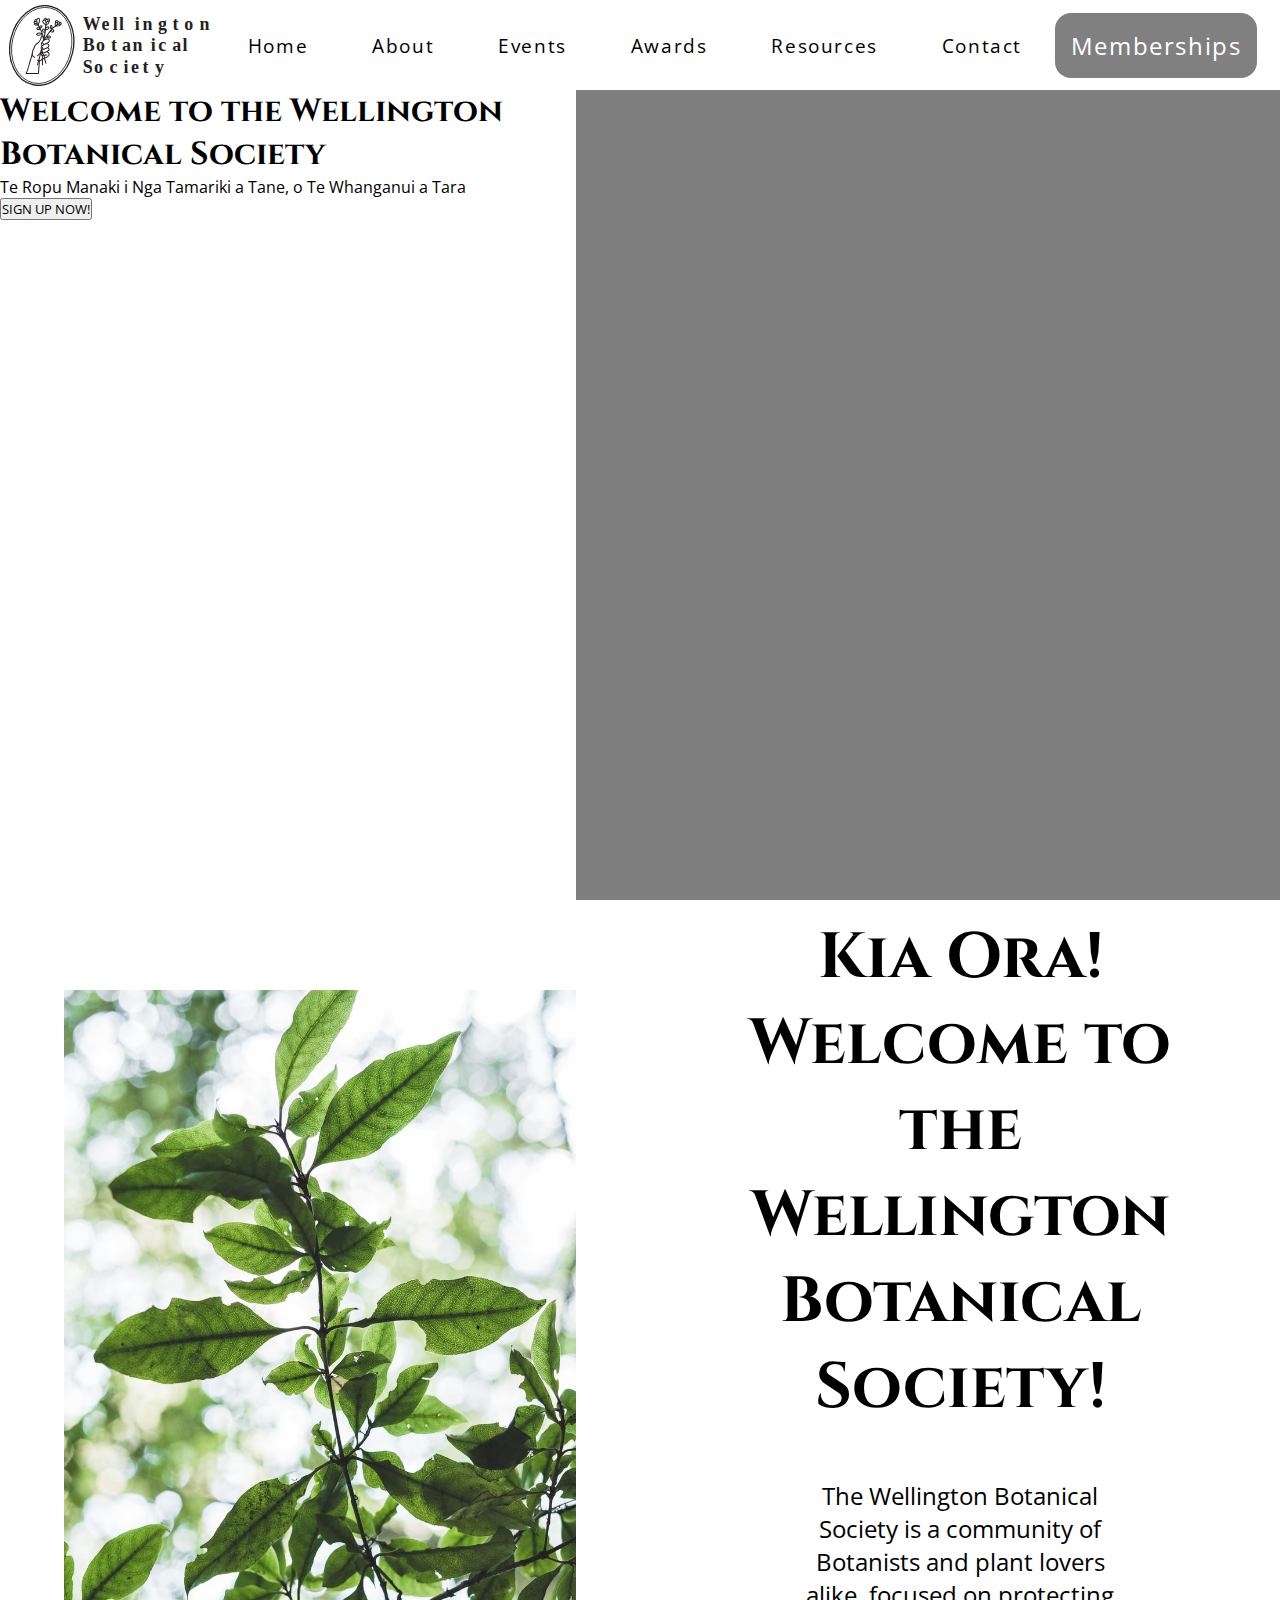
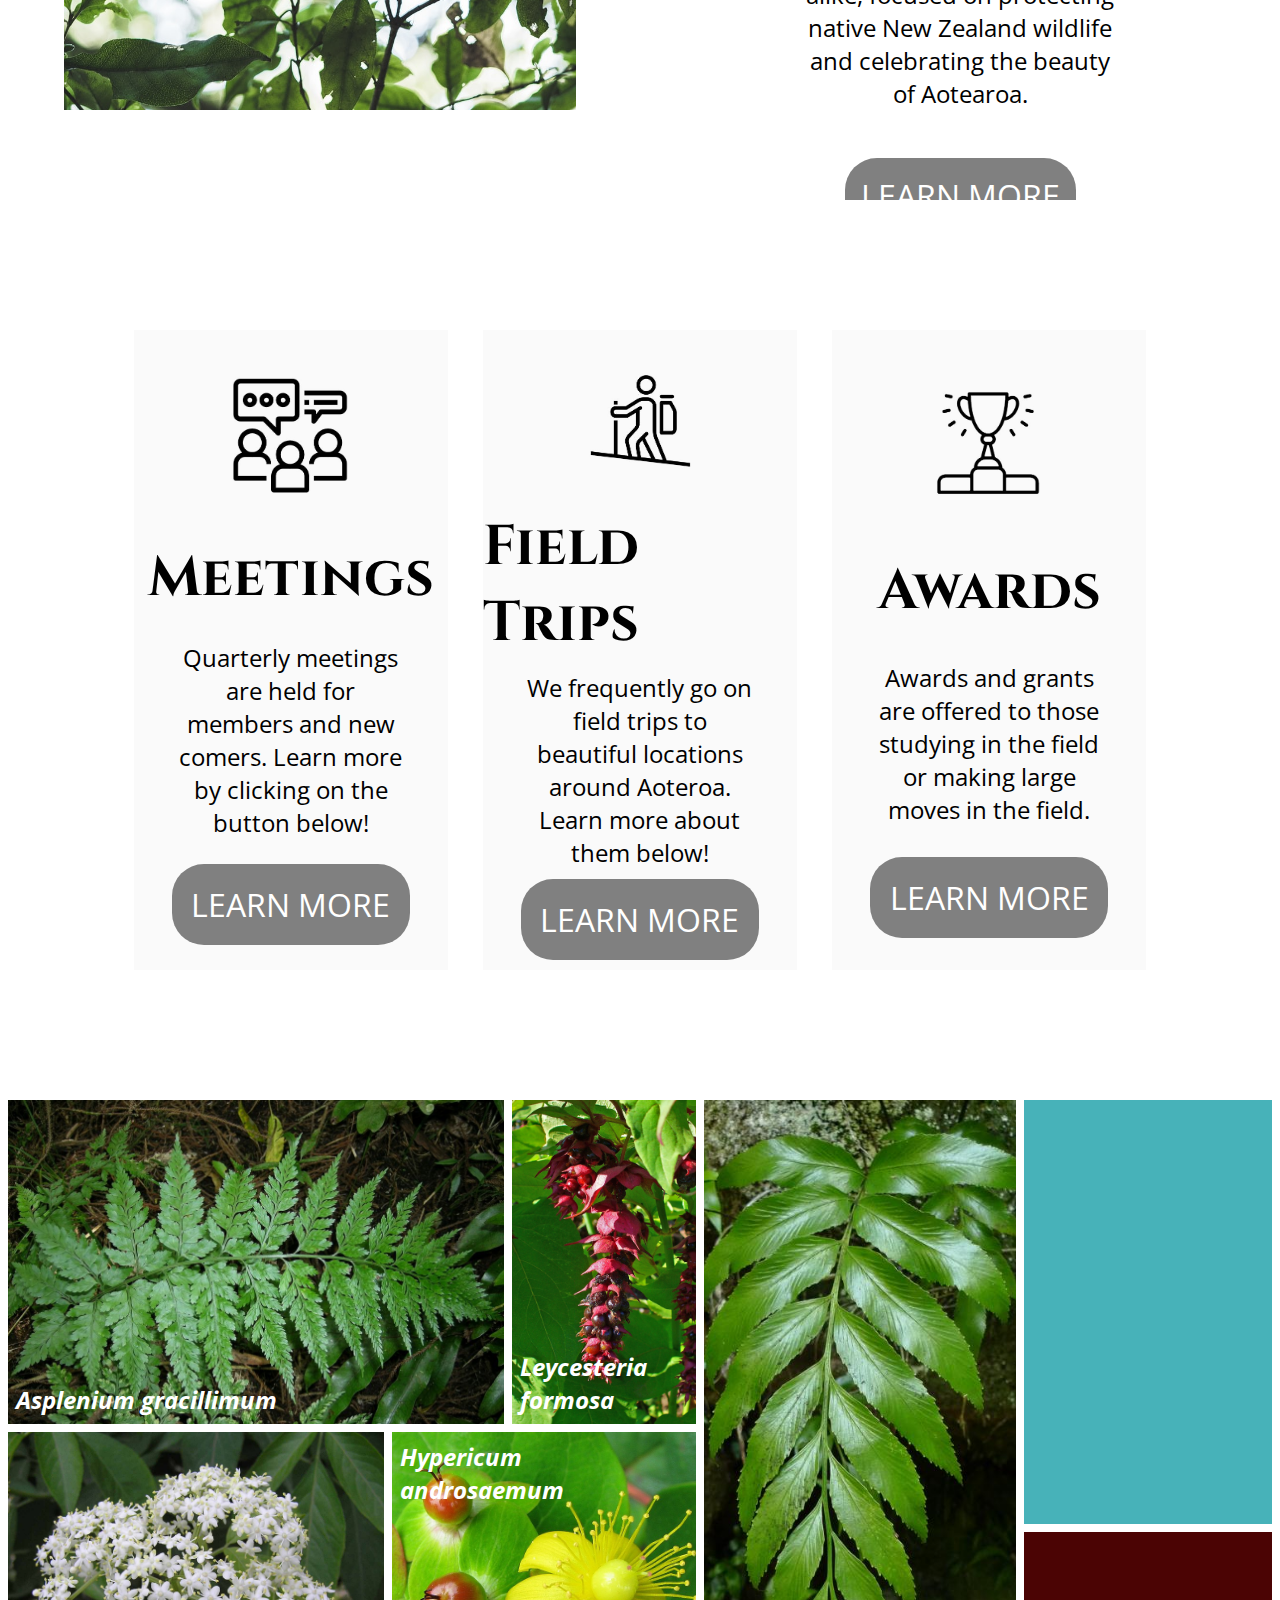
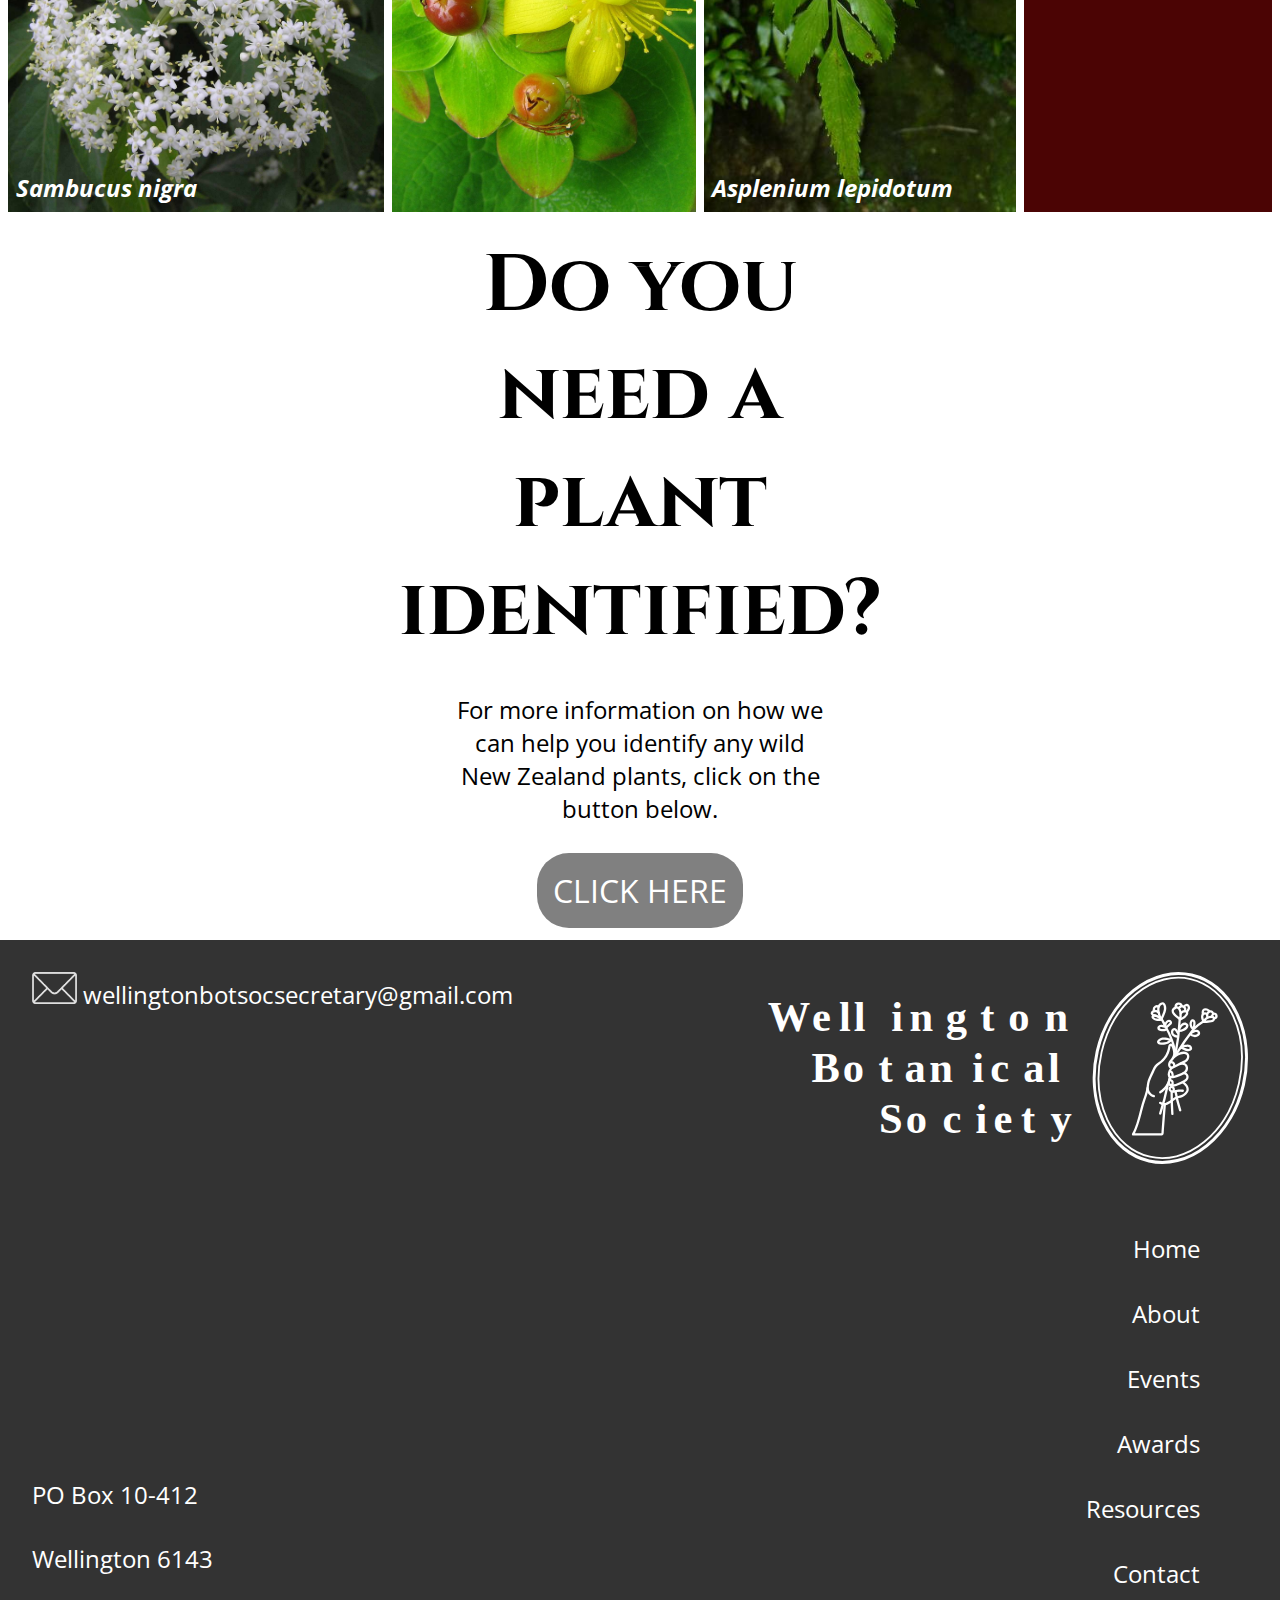
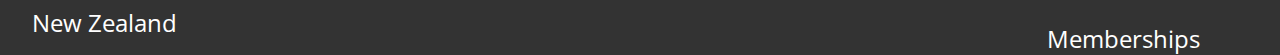
==== wbs-sum1/html/index.html @ c810b2b1 "Add files via upload" ====
<!DOCTYPE html>
<html lang="en">
<head>
    <meta charset="UTF-8">
    <meta http-equiv="X-UA-Compatible" content="IE=edge">
    <meta name="viewport" content="width=device-width, initial-scale=1.0">
    <title>Wellington Botanical Society</title>
    <link rel="preconnect" href="https://fonts.googleapis.com">
    <link rel="preconnect" href="https://fonts.gstatic.com" crossorigin>
    <link href="https://fonts.googleapis.com/css2?family=Cinzel:wght@400;500;600&family=Open+Sans&family=Playfair+Display+SC:wght@700&display=swap" rel="stylesheet">
    <link rel="stylesheet" href="../css/style.css">
</head>



<body>
  
  
  



  
    <section class="nav-section">
        
        <header>
            <nav class="nav">
                
                <a href="../html/index.html"><img class="logo" src="../img/icons/wbs-my-logo.svg" alt="logo"></a>
                
                <img class="hamburger" src="../img/icons/hamburger.svg" alt="hamburger">
                <ul class="nav-list">
                    <a href="../html/index.html"><li class="nav-list__items">Home</li></a>
                    <a href="../html/about.html"><li class="nav-list__items">About</li></a>
                    <a href="../html/events.html"><li class="nav-list__items">Events</li></a>
                    <a href="../html/awards.html"><li class="nav-list__items">Awards</li></a>
                    <a href="../html/resources.html"><li class="nav-list__items">Resources</li></a>
                    <a href="../html/contact.html"><li class="nav-list__items">Contact</li></a>
                </ul>
                
                <a href="../html/membership.html"><button class="membership-btn">Memberships</button></a>
            
            </nav>
        </header>
    
    </section>

  
  
  
  
  
  
  
  
    <section class="intro-section">
        <div class="intro-div__one"></div>
        <div class="intro-div__text">            
            <h1 class="intro-header">Welcome to the Wellington Botanical Society</h1>
            <p class="intro-paragraph">Te Ropu Manaki i Nga Tamariki a Tane, o Te Whanganui a Tara</p>
        <button class="intro-btn__cta">sign up now!</button>            
        </div>

    </section>




    <section class="welcome">
        
        
        <div class="welcome-container">
            <div class="welcome-container__pic"></div>
        </div>


        <div class="welcome-container__two">
            <h1 class="welcome-container__header">Kia Ora!<br /> Welcome to the Wellington Botanical Society!</h1>
            <p class="welcome-container__paragraph">The Wellington Botanical Society is a community of Botanists and plant lovers alike, focused on protecting native New Zealand wildlife and celebrating the beauty of Aotearoa.</p>
            <a href="about.html"><button class="welcome-container__btn">learn more</button></a>            
        </div>


    </section>



    <section class="offers">
        <div class="offer-meeting">
            <img class="offer-semiotic" src="../img/icons/meeting.JPG" alt="meeting-pic">
            <h1 class="offer-header">Meetings</h1>
            <p class="offer-paragraph">Quarterly meetings are held for members and new comers. Learn more by clicking on the button below!</p>
            <a href="events.html"><button class="offer-btn">learn more</button></a>
        </div>

        <div class="offer-fieldtrip">
            <img class="offer-semiotic" src="../img/icons/hiking.JPG" alt="fieldtrip-pic">
            <h1 class="offer-header">Field Trips</h1>
            <p class="offer-paragraph">We frequently go on field trips to beautiful locations around Aoteroa. Learn more about them below!</p>
            <a href="events.html"><button class="offer-btn">learn more</button></a>
        </div>

        <div class="offer-award">
            <img class="offer-semiotic" src="../img/icons/award.JPG" alt="award-pic">
            <h1 class="offer-header">Awards</h1>
            <p class="offer-paragraph">Awards and grants are offered to those studying in the field or making large moves in the field.</p>
            <a href="awards.html"><button class="offer-btn">learn more</button></a>
        </div>

    </section>




    <section class="index-grid">
        <div class="index-grid__one">
            <h1 class="plant-one">Asplenium gracillimum</h1>
        </div>
        <div class="index-grid__two">
            <h1 class="plant-two">Leycesteria formosa</h1>
        </div>
        <div class="index-grid__three">
            <h1 class="plant-three">Asplenium lepidotum</h1>
        </div>
        <div class="index-grid__four">
            <h1 class="plant-four">Sambucus nigra</h1>
        </div>
        <div class="index-grid__five">
            <h1 class="plant-five">Hypericum androsaemum</h1>
        </div>
        <div class="index-grid__six">
            <h1 class="plant-six"></h1>
        </div>
        <div class="index-grid__seven">
            <h1 class="plant-seven"></h1>
        </div>
    </section>  





    

    <section class="index-identify">
        <h1 class="index-identify__header">
            Do you need a plant identified?
        </h1>
        <p class="index-identify__paragraph">
            For more information on how we can help you identify any wild New Zealand plants, click on the button below.
        </p>
        <button class="index-identify__button">
            click here
        </button>
    </section>
    





    <section class="footer-section">
        <footer class="footer">

            <div class="footer-left">
                <div class="footer-email">
                    <p class="footer-email__paragraph">
                        <img class="contact-semiotic" src="../img/icons/email.png" alt="email-logo">
                        wellingtonbotsocsecretary@gmail.com
                    </p>
                </div>

                <br>

                <div class="footer-pobox">
                    <p class="pobox">
                        PO Box 10-412<br>
                        Wellington 6143<br>
                        New Zealand<br>
                    </p>
                </div>
            </div>



            <div class="footer-right">
                <nav class="footer-nav">

                    <a href="index.html"><img class="footer-right__logo" src="../img/icons/wbs-my-logo-white.svg" alt="wbs-logo"></a>
        
                    <br>
                    
                        <ul class="footer-nav__list">
                            <a href="index.html"><li class="footer-nav__list-items">Home</li></a>
        
                            <a href="about.html"><li class="footer-nav__list-items">About</li></a>
        
                            <a href="events.html"><li class="footer-nav__list-items">Events</li></a>
        
                            <a href="awards.html"><li class="footer-nav__list-items">Awards</li></a>
        
                            <a href="resources.html"><li class="footer-nav__list-items">Resources</li></a>

                            <a href="contact.html"><li class="footer-nav__list-items">Contact</li></a>

                            <a href="membership.html"><li class="footer-nav__list-items">Memberships</li></a>
                        </ul>
                    </nav>
            </div>


        </footer>
    </section>

</body>



</html>
---- wbs-sum1/css/style.css ----
.nav-section {
  height: 10vh;
  width: 100vw;
  background: white; }

.nav {
  display: flex;
  align-items: center;
  justify-content: space-between; }

.logo {
  height: 9vh;
  margin-top: 0.5vh;
  margin-left: 1vh; }

.hamburger {
  height: 3rem;
  display: none; }

.nav-list {
  list-style: none;
  align-items: center;
  display: flex; }

.nav-list__items {
  font-family: 'Open Sans', sans-serif;
  font-size: 1.2rem;
  letter-spacing: 0.1rem;
  padding: 2rem; }

.membership-btn {
  font-size: 1.5rem;
  padding: 1rem;
  border-radius: 1rem;
  color: white;
  background: grey;
  border: none;
  cursor: pointer;
  font-family: 'Open Sans', sans-serif;
  letter-spacing: 0.1rem;
  margin-right: 2.5vh; }

.membership-btn:hover {
  background: black;
  transition: 0.2s all ease; }

* {
  margin: 0;
  padding: 0;
  box-sizing: border-box;
  text-decoration: none; }

a {
  color: inherit; }

body {
  overflow-x: hidden; }

.intro-section {
  height: 90vh;
  width: 100vw;
  background: url(../img/ferns.jpg);
  background-position: center;
  background-size: cover; }

.intro-div__one {
  background: black;
  height: 100%;
  width: 55%;
  display: flex;
  justify-self: flex-end;
  opacity: 50%;
  float: right; }

.intro-div__text {
  height: 100%;
  width: 100%;
  justify-content: center;
  align-items: center; }

.intro-header {
  font-family: 'Cinzel', serif; }

.intro-paragraph {
  font-family: 'Open Sans', sans-serif; }

.intro-btn__cta {
  font-family: 'Open Sans', sans-serif;
  text-transform: uppercase; }

.welcome {
  height: 100vh;
  width: 100vw;
  display: flex; }
  .welcome .welcome-container {
    height: 100%;
    width: 50%;
    display: flex;
    flex-direction: column;
    justify-content: center;
    align-items: center; }
  .welcome .welcome-container__pic {
    height: 80%;
    width: 80%;
    background: url(../img/greenery.jpeg);
    background-position: center;
    background-size: cover;
    background-repeat: no-repeat; }

.welcome-container__two {
  height: 100%;
  width: 50%;
  display: flex;
  flex-direction: column;
  align-items: center;
  justify-content: center;
  overflow: hidden; }

.welcome-container__header {
  font-family: 'Cinzel', serif;
  font-size: 4rem;
  text-align: center;
  padding-top: 3rem;
  width: 70%; }

.welcome-container__paragraph {
  font-family: 'Open Sans', sans-serif;
  font-size: 1.5rem;
  width: 50%;
  padding-top: 3rem;
  padding-bottom: 3rem;
  text-align: center; }

.welcome-container__btn {
  font-family: 'Open Sans', sans-serif;
  text-transform: uppercase;
  font-size: 2rem;
  padding: 1rem;
  border-radius: 2rem;
  border: none;
  background: grey;
  color: white;
  cursor: pointer; }

.welcome-container__btn:hover {
  background: black;
  transition: 0.2s all ease; }

.offers {
  height: 100vh;
  width: 100vw;
  display: grid;
  grid-template-columns: repeat(11, 1fr);
  grid-template-rows: repeat(8, 1fr); }

.offer-meeting {
  grid-column: 2/5;
  grid-row: 2/8;
  background: #fafafa;
  margin: 5%;
  display: flex;
  flex-direction: column;
  align-items: center;
  justify-content: space-evenly; }

.offer-fieldtrip {
  grid-row: 2/8;
  grid-column: 5/8;
  background: #fafafa;
  margin: 5%;
  display: flex;
  flex-direction: column;
  align-items: center;
  justify-content: space-evenly; }

.offer-award {
  grid-row: 2/8;
  grid-column: 8/11;
  background: #fafafa;
  margin: 5%;
  display: flex;
  flex-direction: column;
  align-items: center;
  justify-content: center;
  justify-content: space-evenly; }

.offer-semiotic {
  height: 25%;
  border-radius: 360%; }

.offer-header {
  font-family: 'Cinzel', serif;
  font-size: 3.5rem; }

.offer-paragraph {
  font-family: 'Open Sans', sans-serif;
  font-size: 1.5rem;
  width: 75%;
  text-align: center; }

.offer-btn {
  font-family: 'Open Sans', sans-serif;
  text-transform: uppercase;
  font-size: 2rem;
  padding: 1.2rem;
  border: none;
  border-radius: 2rem;
  background: grey;
  color: white;
  cursor: pointer; }

.offer-btn:hover {
  background: black;
  transition: 0.2s all ease; }

.index-grid {
  height: 80vh;
  width: 100wv;
  display: grid;
  grid-template-rows: repeat(20, 1fr);
  grid-template-columns: repeat(20, 1fr); }

.index-grid__one {
  grid-column: 1/9;
  grid-row: 1/10;
  background: url(../img/index-grid/Asplenium-Gracillimum.jpg);
  background-position: center;
  background-size: cover;
  background-repeat: no-repeat;
  position: relative;
  margin-left: 0.5rem;
  margin-right: 0.5rem; }
  .index-grid__one .plant-one {
    color: white;
    font-size: 1.5rem;
    position: absolute;
    bottom: 0;
    left: 0;
    padding: 0.5rem;
    font-family: 'Open Sans', sans-serif;
    font-style: italic; }

.index-grid__two {
  grid-column: 9/12;
  grid-row: 1/10;
  background: url();
  margin-right: 0.5rem;
  background: url(../img/index-grid/Leycesteria-Formosa.jpeg);
  background-position: center;
  background-size: cover;
  background-repeat: no-repeat;
  position: relative; }
  .index-grid__two .plant-two {
    color: white;
    font-size: 1.5rem;
    position: absolute;
    bottom: 0;
    left: 0;
    padding: 0.5rem;
    font-family: 'Open Sans', sans-serif;
    font-style: italic; }

.index-grid__three {
  grid-column: 12/17;
  grid-row: 1/21;
  background: url(../img/index-grid/Asplenium-Lepidotum.jpg);
  margin-bottom: 0.5rem;
  margin-right: 0.5rem;
  background-position: center;
  background-size: cover;
  background-repeat: no-repeat;
  position: relative; }
  .index-grid__three .plant-three {
    color: white;
    font-size: 1.5rem;
    position: absolute;
    bottom: 0;
    left: 0;
    padding: 0.5rem;
    font-family: 'Open Sans', sans-serif;
    font-style: italic; }

.index-grid__four {
  grid-column: 1/7;
  grid-row: 10/21;
  background: url(../img/index-grid/Sambucus-Nigra.jpg);
  margin-top: 0.5rem;
  margin-bottom: 0.5rem;
  margin-left: 0.5rem;
  background-position: center;
  background-size: cover;
  background-repeat: no-repeat;
  position: relative; }
  .index-grid__four .plant-four {
    color: white;
    font-size: 1.5rem;
    position: absolute;
    bottom: 0;
    left: 0;
    padding: 0.5rem;
    font-family: 'Open Sans', sans-serif;
    font-style: italic; }

.index-grid__five {
  grid-column: 7/12;
  grid-row: 10/21;
  background: url(../img/index-grid/Hypericum-Androsaemum.jpg);
  margin: 0.5rem;
  background-position: center;
  background-size: cover;
  background-repeat: no-repeat;
  position: relative; }
  .index-grid__five .plant-five {
    color: white;
    font-size: 1.5rem;
    position: absolute;
    top: 0;
    left: 0;
    padding: 0.5rem;
    font-family: 'Open Sans', sans-serif;
    font-style: italic; }

.index-grid__six {
  grid-column: 17/21;
  grid-row: 1/13;
  background: #47b2b9;
  margin-bottom: 0.5rem;
  margin-right: 0.5rem;
  background-position: center;
  background-size: cover;
  background-repeat: no-repeat;
  position: relative; }
  .index-grid__six .plant-six {
    color: white;
    font-size: 1.5rem;
    position: absolute;
    top: 0;
    left: 0;
    padding: 0.5rem;
    font-family: 'Open Sans', sans-serif;
    font-style: italic; }

.index-grid__seven {
  grid-column: 17/21;
  grid-row: 13/21;
  background: #4b0404;
  margin-bottom: 0.5rem;
  margin-right: 0.5rem;
  background-position: center;
  background-size: cover;
  background-repeat: no-repeat;
  position: relative; }
  .index-grid__seven .plant-seven {
    color: white;
    font-size: 1.5rem;
    position: absolute;
    top: 0;
    left: 0;
    padding: 0.5rem;
    font-family: 'Open Sans', sans-serif;
    font-style: italic; }

.index-identify {
  min-height: 80vh;
  width: 100vw;
  display: flex;
  flex-direction: column;
  justify-content: center;
  align-items: center;
  justify-content: space-evenly; }
  .index-identify .index-identify__header {
    font-family: 'Cinzel', serif;
    font-size: 5rem;
    width: 40%;
    text-align: center; }
  .index-identify .index-identify__paragraph {
    font-family: 'Open Sans', sans-serif;
    font-size: 1.5rem;
    width: 30%;
    text-align: center;
    padding-top: 1rem;
    padding-bottom: 1rem; }
  .index-identify .index-identify__button {
    font-family: 'Open Sans', sans-serif;
    text-transform: uppercase;
    font-size: 2rem;
    padding: 1rem;
    border-radius: 2rem;
    border: none;
    background: grey;
    color: white;
    cursor: pointer; }
  .index-identify .index-identify__button:hover {
    background: black;
    transition: 0.2s all ease; }

.footer-section {
  min-height: 44vh;
  width: 100vw;
  background: #333; }

.footer {
  display: flex;
  justify-content: space-between; }

.footer-left {
  position: relative; }

.footer-email {
  padding-top: 2rem; }

.footer-email__paragraph {
  padding-left: 2rem;
  font-family: 'Open Sans', sans-serif;
  color: white;
  font-size: 1.5rem; }

.footer-pobox {
  position: absolute;
  bottom: 0;
  left: 0; }

.pobox {
  color: white;
  font-size: 1.5rem;
  padding-left: 2rem;
  font-family: 'Open Sans', sans-serif;
  line-height: 4rem; }

.contact-semiotic {
  height: 2rem; }

.footer-right__logo {
  height: 12rem;
  margin: 2rem; }

.footer-nav__list {
  text-align: right;
  list-style: none;
  color: white;
  padding-right: 5rem; }

.footer-nav__list-items {
  padding-top: 2rem;
  font-family: 'Open Sans', sans-serif;
  font-size: 1.5rem; }

/* media queries */
.contact-intro {
  height: 30vh;
  width: 100vw;
  background: url(../img/overlay/contact-overlay.jpg);
  display: flex;
  justify-content: center;
  align-items: center;
  background-position: center;
  background-size: cover;
  background-repeat: no-repeat; }
  .contact-intro .contact-intro__header {
    font-size: 5rem;
    font-family: 'Cinzel';
    color: white; }

.contact-container {
  min-height: 80vh;
  width: 100vw;
  display: flex;
  justify-content: center;
  align-items: center;
  text-align: center; }

.contact-container__text {
  height: 100%;
  width: 45%;
  display: flex;
  flex-direction: column;
  justify-content: center;
  align-items: center;
  text-align: center; }

.contact-container__header {
  font-size: 5rem;
  font-family: 'Cinzel'; }

.contact-container__paragraph {
  font-size: 2rem;
  font-family: 'Open sans', 'sans-serif'; }

.contact-container__form {
  height: 100%;
  width: 55%;
  display: flex;
  align-items: center;
  justify-content: center;
  font-family: 'Open sans', 'sans-serif'; }

.contact-form__message {
  font-family: 'Open sans', 'sans-serif';
  padding: 0.5rem; }

.contact-form {
  padding: 0.5rem; }

input {
  height: 4rem;
  width: 50rem; }

.contact-container__div {
  padding: 1rem 0; }

::placeholder {
  font-size: 1.2rem; }

.contact-form__button {
  font-family: 'Open Sans', sans-serif;
  text-transform: uppercase;
  font-size: 2rem;
  padding: 1rem;
  border-radius: 2rem;
  border: none;
  background: grey;
  color: white;
  cursor: pointer;
  margin-top: 2rem; }

.contact-form__button:hover {
  background: black;
  transition: 0.2s all ease; }

textarea {
  width: 100%;
  height: 25rem;
  resize: none; }

.events-intro {
  height: 30vh;
  width: 100vw;
  background: url(../img/overlay/waterfall-overlay.jpg);
  display: flex;
  justify-content: center;
  align-items: center;
  background-position: center;
  background-size: cover;
  background-repeat: no-repeat;
  background-position-y: -40rem; }
  .events-intro .events-intro__header {
    font-size: 5rem;
    font-family: 'Cinzel';
    color: white; }

.resources-intro {
  height: 30vh;
  width: 100vw;
  background: url(../img/overlay/books-overlay.jpg);
  display: flex;
  justify-content: center;
  align-items: center;
  background-position: center;
  background-size: cover;
  background-repeat: no-repeat;
  background-position-y: center; }
  .resources-intro .resources-intro__header {
    font-size: 5rem;
    font-family: 'Cinzel';
    color: white; }

.newsletter-container {
  height: 100vh;
  width: 100vw;
  display: flex; }
  .newsletter-container .newsletter-info {
    height: 100%;
    width: 50%;
    display: flex;
    flex-direction: column;
    justify-content: center;
    align-items: center; }
  .newsletter-container .newsletter-info__header {
    font-family: 'Cinzel', serif;
    font-size: 4rem;
    padding: 2rem; }
  .newsletter-container .newsletter-info__paragraph {
    font-family: 'Open Sans', sans-serif;
    font-size: 1.5rem;
    width: 50%;
    text-align: center;
    padding-bottom: 4rem; }
  .newsletter-container .newsletter-btn {
    font-family: 'Open Sans', sans-serif;
    text-transform: uppercase;
    font-size: 2rem;
    padding: 1rem;
    border-radius: 2rem;
    border: none;
    background: grey;
    color: white;
    cursor: pointer; }
  .newsletter-container .newsletter-btn:hover {
    background: black;
    transition: 0.2s all ease; }
  .newsletter-container .newsletter-photo {
    height: 100%;
    width: 50%;
    background: salmon; }

.awards-intro {
  height: 30vh;
  width: 100vw;
  background: url(../img/overlay/awards-overlay.jpg);
  display: flex;
  justify-content: center;
  align-items: center;
  background-position: center;
  background-size: cover;
  background-repeat: no-repeat; }
  .awards-intro .awards-intro__header {
    font-size: 5rem;
    font-family: 'Cinzel';
    color: white; }

.jubilee-section {
  height: 100vh;
  width: 100vw;
  display: flex; }
  .jubilee-section .jubilee-pic {
    height: 100%;
    width: 50%;
    background: darkmagenta;
    display: flex;
    flex-direction: column;
    justify-content: center;
    align-items: center; }
  .jubilee-section .jubilee-pic__photo {
    height: 80%;
    width: 70%;
    background: url(../img/jubilee.jpeg);
    background-position: center;
    background-size: cover;
    background-repeat: no-repeat; }
  .jubilee-section .jubilee-info {
    height: 100%;
    width: 50%;
    background: darksalmon;
    display: flex;
    flex-direction: column;
    justify-content: center;
    align-items: center;
    text-align: center; }
  .jubilee-section .jubilee-info__header {
    font-size: 4rem;
    font-family: 'Cinzel';
    width: 60%; }
  .jubilee-section .jubilee-info__paragraph {
    font-family: 'Open Sans', sans-serif;
    font-size: 1.5rem;
    width: 50%;
    text-align: center;
    padding-top: 2rem;
    padding-bottom: 2rem; }
  .jubilee-section .jubilee-info__btn {
    font-family: 'Open Sans', sans-serif;
    text-transform: uppercase;
    font-size: 2rem;
    padding: 1rem;
    border-radius: 2rem;
    border: none;
    background: grey;
    color: white;
    cursor: pointer; }
  .jubilee-section .jubilee-info__btn:hover {
    background: black;
    transition: 0.2s all ease; }

.bryology-section {
  height: 100vh;
  width: 100vw;
  background: darkcyan;
  display: flex; }
  .bryology-section .bryology-info {
    height: 100%;
    width: 50%;
    background: #b3340a;
    display: flex;
    flex-direction: column;
    justify-content: center;
    align-items: center;
    text-align: center; }
  .bryology-section .bryology-pic {
    height: 100%;
    width: 50%;
    background: hotpink;
    display: flex;
    flex-direction: column;
    justify-content: center;
    align-items: center; }
  .bryology-section .bryology-pic__photo {
    height: 80%;
    width: 70%;
    background: chartreuse; }
  .bryology-section .bryology-info__header {
    font-size: 4rem;
    font-family: 'Cinzel';
    width: 60%; }
  .bryology-section .bryology-info__paragraph {
    font-family: 'Open Sans', sans-serif;
    font-size: 1.5rem;
    width: 50%;
    text-align: center;
    padding-top: 2rem;
    padding-bottom: 2rem; }
  .bryology-section .bryology-info__btn {
    font-family: 'Open Sans', sans-serif;
    text-transform: uppercase;
    font-size: 2rem;
    padding: 1rem;
    border-radius: 2rem;
    border: none;
    background: grey;
    color: white;
    cursor: pointer; }
  .bryology-section .bryology-info__btn:hover {
    background: black;
    transition: 0.2s all ease; }

.allanmere-section {
  height: 100vh;
  width: 100vw;
  background: darkmagenta;
  display: flex; }
  .allanmere-section .allanmere-pic {
    height: 100%;
    width: 50%;
    background: #51c761;
    display: flex;
    flex-direction: column;
    justify-content: center;
    align-items: center; }
  .allanmere-section .allenmere-pic__photo {
    height: 80%;
    width: 70%;
    background: chartreuse; }
  .allanmere-section .allanmere-info {
    height: 100%;
    width: 50%;
    background: #5a0b33;
    display: flex;
    flex-direction: column;
    justify-content: center;
    align-items: center;
    text-align: center; }
  .allanmere-section .allanmere-info__header {
    font-size: 4rem;
    font-family: 'Cinzel';
    width: 60%; }
  .allanmere-section .allanmere-info__paragraph {
    font-family: 'Open Sans', sans-serif;
    font-size: 1.5rem;
    width: 50%;
    text-align: center;
    padding-top: 2rem;
    padding-bottom: 2rem; }
  .allanmere-section .allanmere-info__btn {
    font-family: 'Open Sans', sans-serif;
    text-transform: uppercase;
    font-size: 2rem;
    padding: 1rem;
    border-radius: 2rem;
    border: none;
    background: grey;
    color: white;
    cursor: pointer; }
  .allanmere-section .allanmere-info__btn:hover {
    background: black;
    transition: 0.2s all ease; }

.about-intro {
  height: 30vh;
  width: 100vw;
  background: grey;
  display: flex;
  justify-content: center;
  align-items: center;
  background-position: center;
  background-size: cover;
  background-repeat: no-repeat; }
  .about-intro .about-intro__header {
    font-size: 5rem;
    font-family: 'Cinzel';
    color: white; }

.about-introduction__container {
  height: 100vh;
  width: 100vw;
  display: flex; }
  .about-introduction__container .about-introduction__text {
    height: 100%;
    width: 50%;
    display: flex;
    flex-direction: column;
    justify-content: center;
    align-items: center; }
  .about-introduction__container .about-introduction__header {
    font-family: 'Cinzel';
    font-size: 4rem;
    text-align: center; }
  .about-introduction__container .about-introduction__paragraph {
    font-family: 'Open Sans', sans-serif;
    width: 50%;
    padding-top: 4rem;
    font-size: 1.5rem;
    text-align: center; }
  .about-introduction__container .about-introduction__photo {
    height: 100%;
    width: 50%;
    display: flex;
    justify-content: center;
    align-items: center; }
  .about-introduction__container .about-introduction-pic {
    height: 80%;
    width: 80%;
    background: orange; }

.values-section {
  height: 10vh;
  width: 100vw;
  display: flex;
  position: relative;
  justify-content: center;
  align-items: center; }

.values-header {
  position: absolute;
  bottom: 0; }

.values {
  font-family: 'Cinzel', serif;
  font-size: 4rem; }

.core-values {
  height: 100vh;
  width: 100vw;
  display: grid;
  grid-template-columns: repeat(11, 1fr);
  grid-template-rows: repeat(8, 1fr); }

.core-values__conservation {
  grid-column: 2/5;
  grid-row: 2/8;
  background: #fafafa;
  margin: 5%;
  display: flex;
  flex-direction: column;
  align-items: center;
  justify-content: space-evenly; }

.values-semiotic {
  height: 45%;
  border-radius: 360%; }

.core-value__header {
  font-family: 'Cinzel', serif;
  font-size: 3.5rem; }

.core-value__paragraph {
  font-family: 'Open Sans', sans-serif;
  font-size: 1.5rem;
  width: 75%;
  text-align: center; }

.membership-intro {
  height: 30vh;
  width: 100vw;
  background: grey;
  display: flex;
  justify-content: center;
  align-items: center;
  background-position: center;
  background-size: cover;
  background-repeat: no-repeat; }
  .membership-intro .membership-intro__header {
    font-size: 5rem;
    font-family: 'Cinzel';
    color: white; }

.membership-welcome__container {
  height: 100vh;
  width: 100vw;
  display: flex; }
  .membership-welcome__container .membership-welcome__info {
    height: 100%;
    width: 50%;
    background: orchid;
    display: flex;
    flex-direction: column;
    justify-content: center;
    align-items: center;
    text-align: center; }
  .membership-welcome__container .membership-welcome__header {
    font-size: 4rem;
    font-family: 'Cinzel';
    width: 50%;
    text-align: center; }
  .membership-welcome__container .membership-welcome__paragraph {
    font-size: 1.5rem;
    font-family: 'Open sans', 'sans-serif';
    width: 50%;
    padding-top: 2rem; }
  .membership-welcome__container .membership-welcome__signup {
    font-size: 1.5rem;
    font-family: 'Open sans', 'sans-serif';
    padding-top: 40%; }
  .membership-welcome__container .membership-arrow {
    height: 20%; }
  .membership-welcome__container .membership-welcome__photo {
    height: 100%;
    width: 50%;
    background: orange;
    display: flex;
    justify-content: center;
    align-items: center; }
    .membership-welcome__container .membership-welcome__photo .membership-welcome__pic {
      height: 80%;
      width: 80%;
      background: crimson; }

/*# sourceMappingURL=style.css.map */
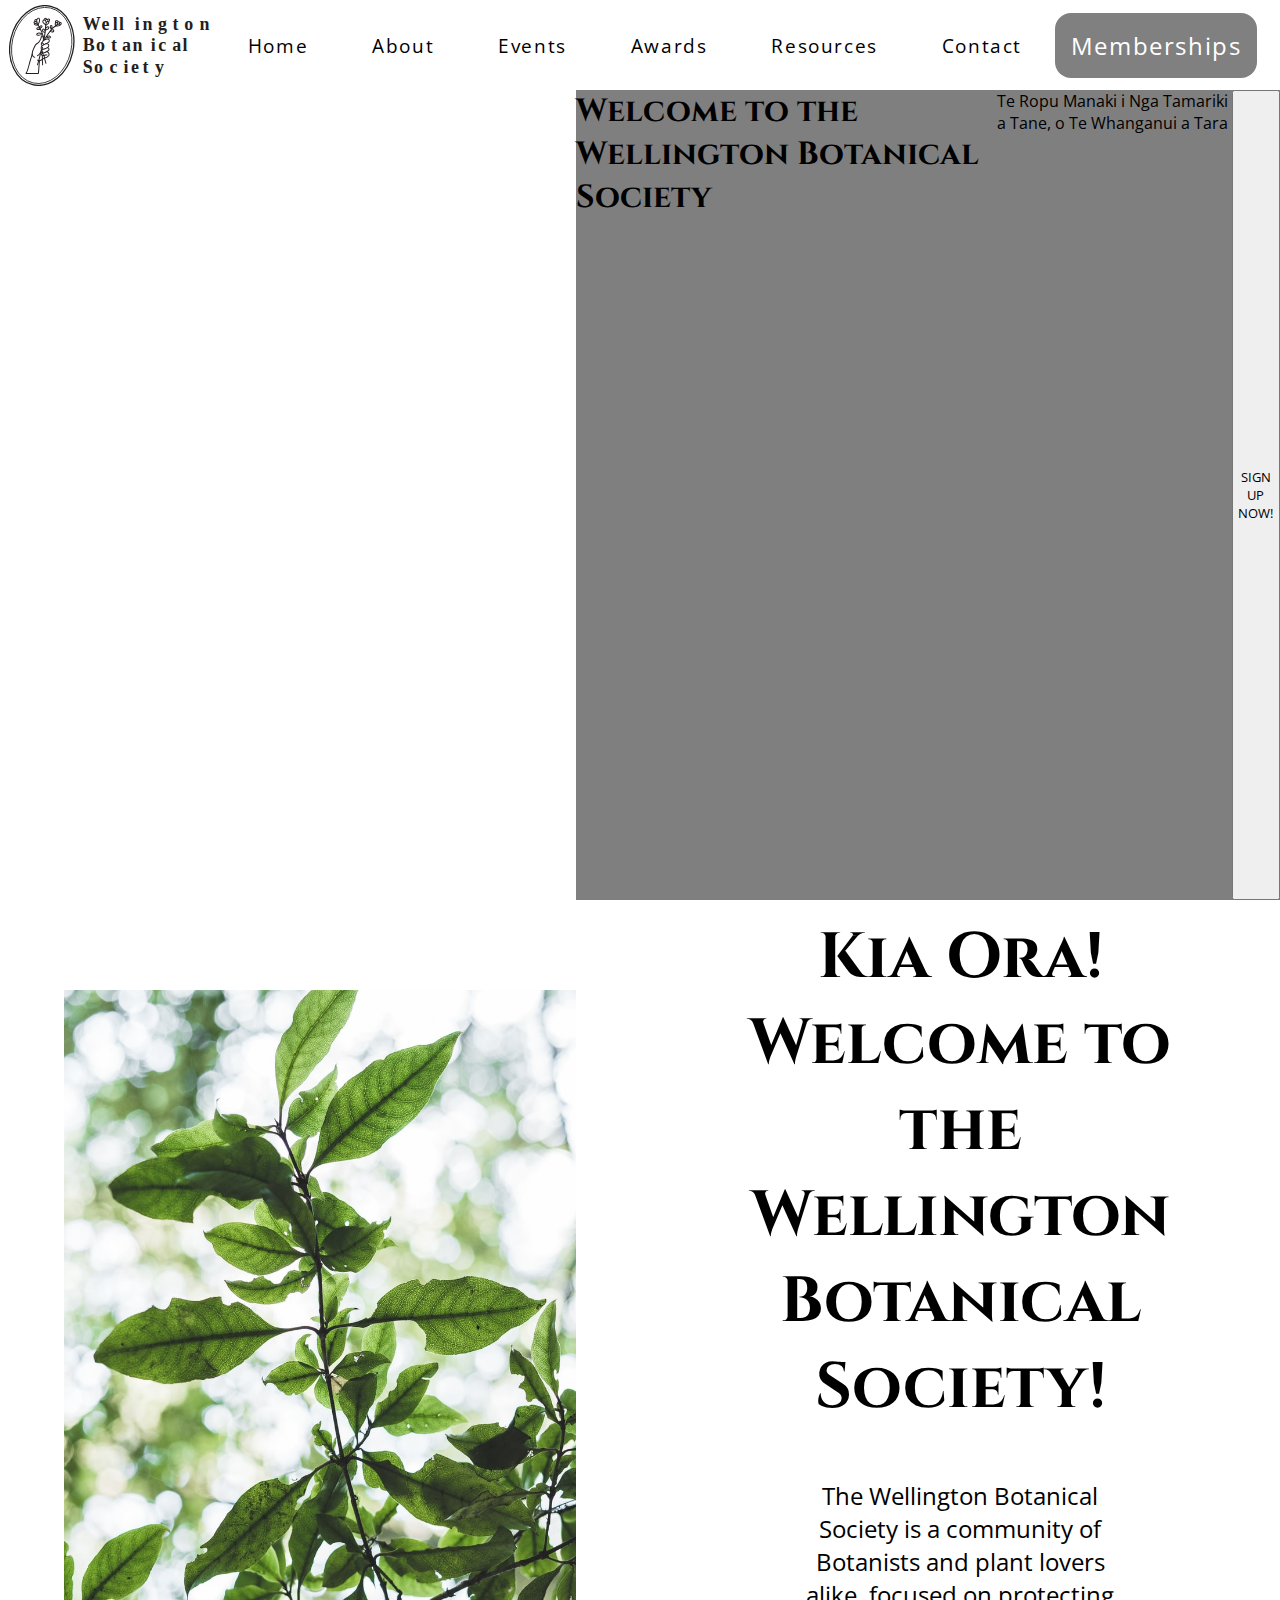
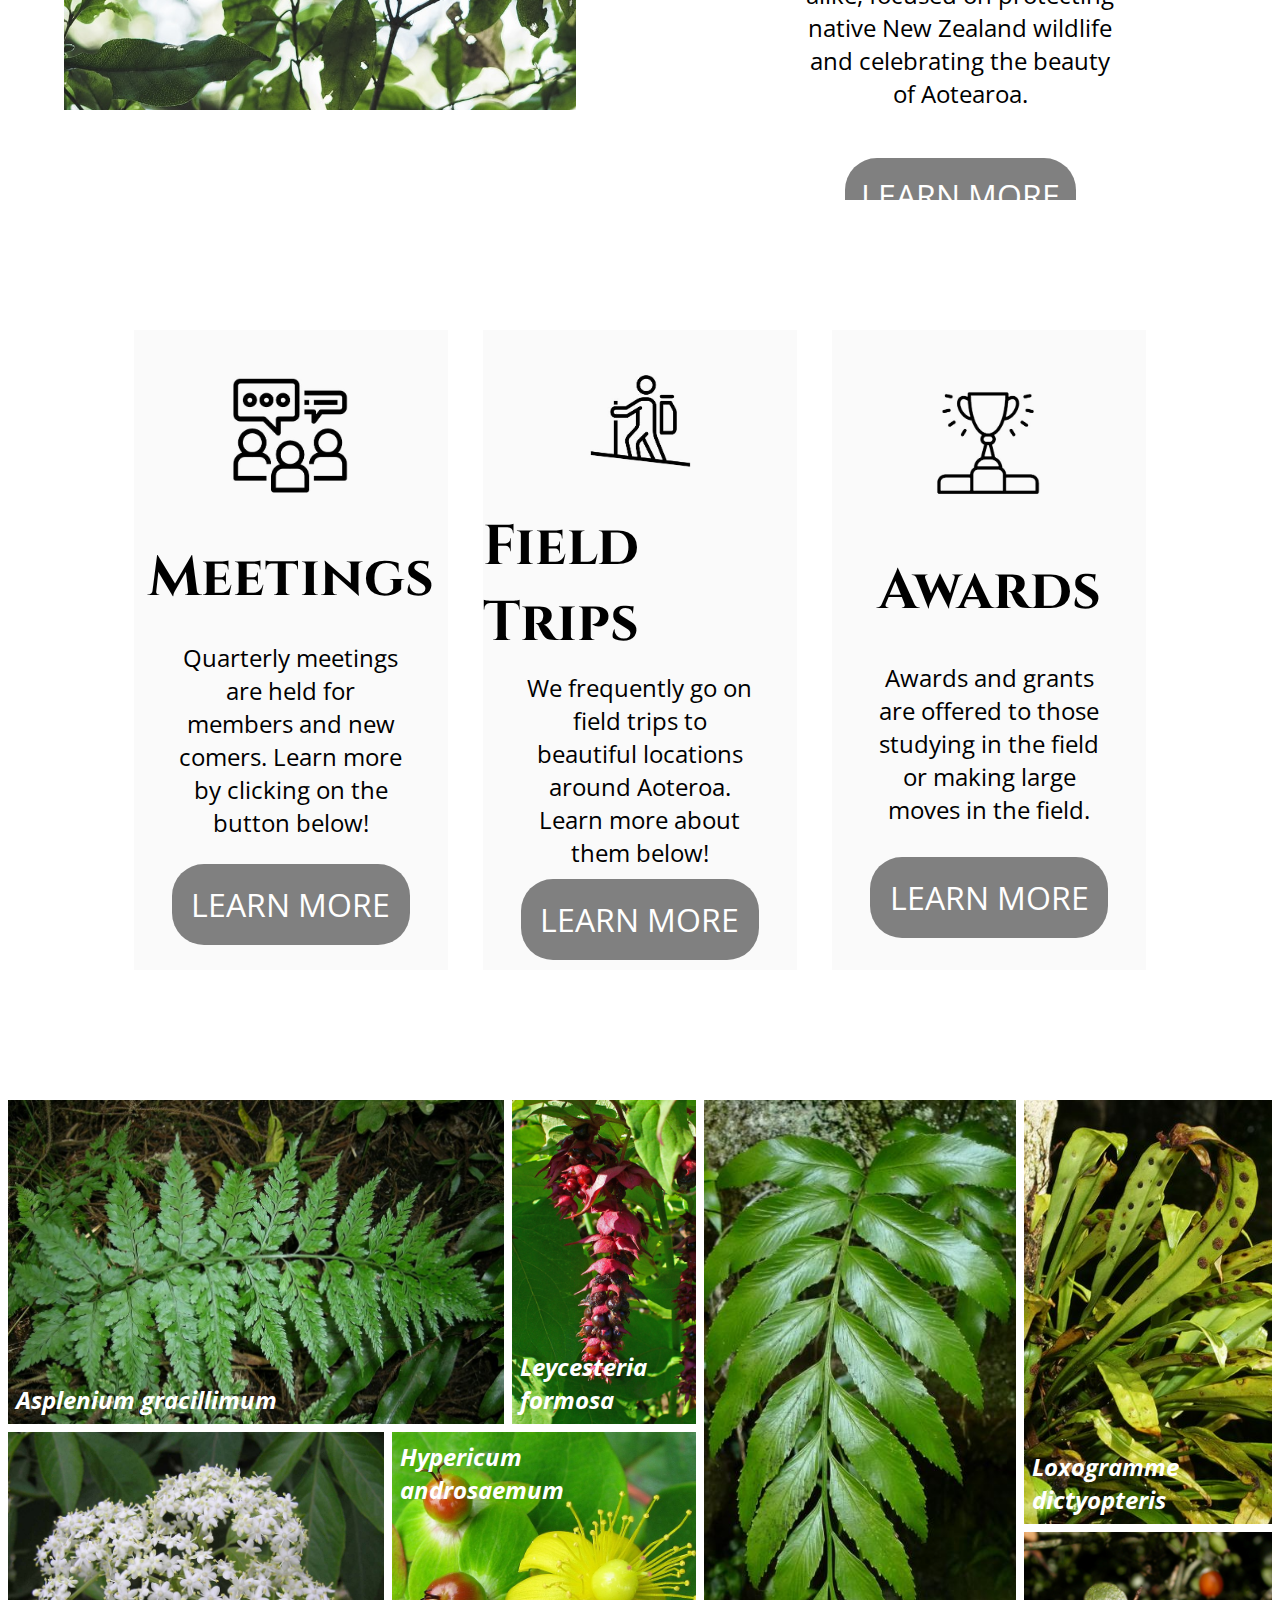
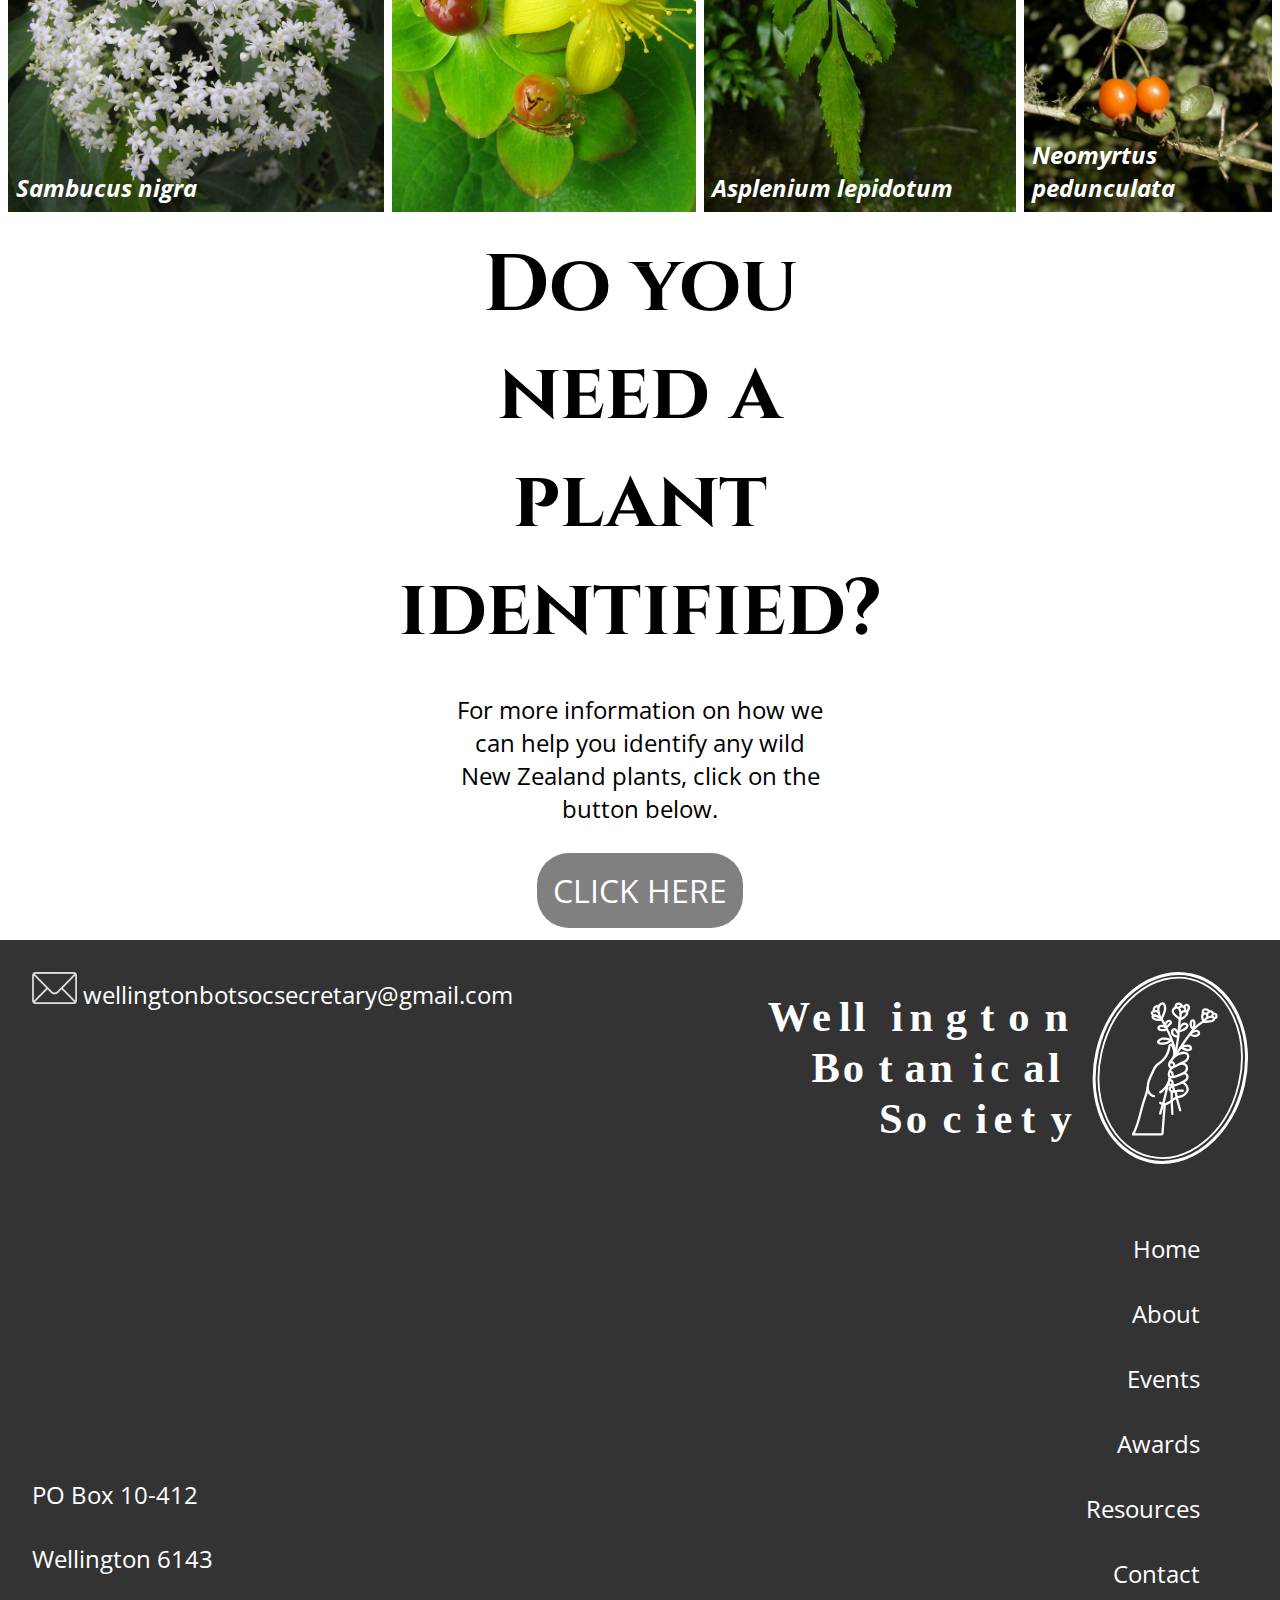
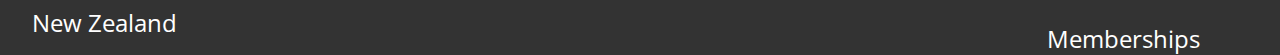
==== commit d8f70876: "Add files via upload" ====
--- a/wbs-sum1/html/index.html
+++ b/wbs-sum1/html/index.html
@@ -54,12 +54,14 @@
   
   
     <section class="intro-section">
-        <div class="intro-div__one"></div>
-        <div class="intro-div__text">            
+        <div class="intro-div__one">
             <h1 class="intro-header">Welcome to the Wellington Botanical Society</h1>
             <p class="intro-paragraph">Te Ropu Manaki i Nga Tamariki a Tane, o Te Whanganui a Tara</p>
-        <button class="intro-btn__cta">sign up now!</button>            
-        </div>
+        <button class="intro-btn__cta">sign up now!</button>             
+        </div>
+           
+           
+
 
     </section>
 
@@ -129,10 +131,10 @@
             <h1 class="plant-five">Hypericum androsaemum</h1>
         </div>
         <div class="index-grid__six">
-            <h1 class="plant-six"></h1>
+            <h1 class="plant-six">Loxogramme dictyopteris</h1>
         </div>
         <div class="index-grid__seven">
-            <h1 class="plant-seven"></h1>
+            <h1 class="plant-seven">Neomyrtus pedunculata</h1>
         </div>
     </section>  
 
@@ -149,9 +151,9 @@
         <p class="index-identify__paragraph">
             For more information on how we can help you identify any wild New Zealand plants, click on the button below.
         </p>
-        <button class="index-identify__button">
+        <a href="resources.html"><button class="index-identify__button">
             click here
-        </button>
+        </button></a>
     </section>
     
 
--- a/wbs-sum1/css/style.css
+++ b/wbs-sum1/css/style.css
@@ -1,926 +1,1070 @@
-.nav-section {
-  height: 10vh;
-  width: 100vw;
-  background: white; }
-
-.nav {
-  display: flex;
-  align-items: center;
-  justify-content: space-between; }
-
-.logo {
-  height: 9vh;
-  margin-top: 0.5vh;
-  margin-left: 1vh; }
-
-.hamburger {
-  height: 3rem;
-  display: none; }
-
-.nav-list {
-  list-style: none;
-  align-items: center;
-  display: flex; }
-
-.nav-list__items {
-  font-family: 'Open Sans', sans-serif;
-  font-size: 1.2rem;
-  letter-spacing: 0.1rem;
-  padding: 2rem; }
-
-.membership-btn {
-  font-size: 1.5rem;
-  padding: 1rem;
-  border-radius: 1rem;
-  color: white;
-  background: grey;
-  border: none;
-  cursor: pointer;
-  font-family: 'Open Sans', sans-serif;
-  letter-spacing: 0.1rem;
-  margin-right: 2.5vh; }
-
-.membership-btn:hover {
-  background: black;
-  transition: 0.2s all ease; }
-
-* {
-  margin: 0;
-  padding: 0;
-  box-sizing: border-box;
-  text-decoration: none; }
-
-a {
-  color: inherit; }
-
-body {
-  overflow-x: hidden; }
-
-.intro-section {
-  height: 90vh;
-  width: 100vw;
-  background: url(../img/ferns.jpg);
-  background-position: center;
-  background-size: cover; }
-
-.intro-div__one {
-  background: black;
-  height: 100%;
-  width: 55%;
-  display: flex;
-  justify-self: flex-end;
-  opacity: 50%;
-  float: right; }
-
-.intro-div__text {
-  height: 100%;
-  width: 100%;
-  justify-content: center;
-  align-items: center; }
-
-.intro-header {
-  font-family: 'Cinzel', serif; }
-
-.intro-paragraph {
-  font-family: 'Open Sans', sans-serif; }
-
-.intro-btn__cta {
-  font-family: 'Open Sans', sans-serif;
-  text-transform: uppercase; }
-
-.welcome {
-  height: 100vh;
-  width: 100vw;
-  display: flex; }
-  .welcome .welcome-container {
-    height: 100%;
-    width: 50%;
-    display: flex;
-    flex-direction: column;
-    justify-content: center;
-    align-items: center; }
-  .welcome .welcome-container__pic {
-    height: 80%;
-    width: 80%;
-    background: url(../img/greenery.jpeg);
-    background-position: center;
-    background-size: cover;
-    background-repeat: no-repeat; }
-
-.welcome-container__two {
-  height: 100%;
-  width: 50%;
-  display: flex;
-  flex-direction: column;
-  align-items: center;
-  justify-content: center;
-  overflow: hidden; }
-
-.welcome-container__header {
-  font-family: 'Cinzel', serif;
-  font-size: 4rem;
-  text-align: center;
-  padding-top: 3rem;
-  width: 70%; }
-
-.welcome-container__paragraph {
-  font-family: 'Open Sans', sans-serif;
-  font-size: 1.5rem;
-  width: 50%;
-  padding-top: 3rem;
-  padding-bottom: 3rem;
-  text-align: center; }
-
-.welcome-container__btn {
-  font-family: 'Open Sans', sans-serif;
-  text-transform: uppercase;
-  font-size: 2rem;
-  padding: 1rem;
-  border-radius: 2rem;
-  border: none;
-  background: grey;
-  color: white;
-  cursor: pointer; }
-
-.welcome-container__btn:hover {
-  background: black;
-  transition: 0.2s all ease; }
-
-.offers {
-  height: 100vh;
-  width: 100vw;
-  display: grid;
-  grid-template-columns: repeat(11, 1fr);
-  grid-template-rows: repeat(8, 1fr); }
-
-.offer-meeting {
-  grid-column: 2/5;
-  grid-row: 2/8;
-  background: #fafafa;
-  margin: 5%;
-  display: flex;
-  flex-direction: column;
-  align-items: center;
-  justify-content: space-evenly; }
-
-.offer-fieldtrip {
-  grid-row: 2/8;
-  grid-column: 5/8;
-  background: #fafafa;
-  margin: 5%;
-  display: flex;
-  flex-direction: column;
-  align-items: center;
-  justify-content: space-evenly; }
-
-.offer-award {
-  grid-row: 2/8;
-  grid-column: 8/11;
-  background: #fafafa;
-  margin: 5%;
-  display: flex;
-  flex-direction: column;
-  align-items: center;
-  justify-content: center;
-  justify-content: space-evenly; }
-
-.offer-semiotic {
-  height: 25%;
-  border-radius: 360%; }
-
-.offer-header {
-  font-family: 'Cinzel', serif;
-  font-size: 3.5rem; }
-
-.offer-paragraph {
-  font-family: 'Open Sans', sans-serif;
-  font-size: 1.5rem;
-  width: 75%;
-  text-align: center; }
-
-.offer-btn {
-  font-family: 'Open Sans', sans-serif;
-  text-transform: uppercase;
-  font-size: 2rem;
-  padding: 1.2rem;
-  border: none;
-  border-radius: 2rem;
-  background: grey;
-  color: white;
-  cursor: pointer; }
-
-.offer-btn:hover {
-  background: black;
-  transition: 0.2s all ease; }
-
-.index-grid {
-  height: 80vh;
-  width: 100wv;
-  display: grid;
-  grid-template-rows: repeat(20, 1fr);
-  grid-template-columns: repeat(20, 1fr); }
-
-.index-grid__one {
-  grid-column: 1/9;
-  grid-row: 1/10;
-  background: url(../img/index-grid/Asplenium-Gracillimum.jpg);
-  background-position: center;
-  background-size: cover;
-  background-repeat: no-repeat;
-  position: relative;
-  margin-left: 0.5rem;
-  margin-right: 0.5rem; }
-  .index-grid__one .plant-one {
-    color: white;
-    font-size: 1.5rem;
-    position: absolute;
-    bottom: 0;
-    left: 0;
-    padding: 0.5rem;
-    font-family: 'Open Sans', sans-serif;
-    font-style: italic; }
-
-.index-grid__two {
-  grid-column: 9/12;
-  grid-row: 1/10;
-  background: url();
-  margin-right: 0.5rem;
-  background: url(../img/index-grid/Leycesteria-Formosa.jpeg);
-  background-position: center;
-  background-size: cover;
-  background-repeat: no-repeat;
-  position: relative; }
-  .index-grid__two .plant-two {
-    color: white;
-    font-size: 1.5rem;
-    position: absolute;
-    bottom: 0;
-    left: 0;
-    padding: 0.5rem;
-    font-family: 'Open Sans', sans-serif;
-    font-style: italic; }
-
-.index-grid__three {
-  grid-column: 12/17;
-  grid-row: 1/21;
-  background: url(../img/index-grid/Asplenium-Lepidotum.jpg);
-  margin-bottom: 0.5rem;
-  margin-right: 0.5rem;
-  background-position: center;
-  background-size: cover;
-  background-repeat: no-repeat;
-  position: relative; }
-  .index-grid__three .plant-three {
-    color: white;
-    font-size: 1.5rem;
-    position: absolute;
-    bottom: 0;
-    left: 0;
-    padding: 0.5rem;
-    font-family: 'Open Sans', sans-serif;
-    font-style: italic; }
-
-.index-grid__four {
-  grid-column: 1/7;
-  grid-row: 10/21;
-  background: url(../img/index-grid/Sambucus-Nigra.jpg);
-  margin-top: 0.5rem;
-  margin-bottom: 0.5rem;
-  margin-left: 0.5rem;
-  background-position: center;
-  background-size: cover;
-  background-repeat: no-repeat;
-  position: relative; }
-  .index-grid__four .plant-four {
-    color: white;
-    font-size: 1.5rem;
-    position: absolute;
-    bottom: 0;
-    left: 0;
-    padding: 0.5rem;
-    font-family: 'Open Sans', sans-serif;
-    font-style: italic; }
-
-.index-grid__five {
-  grid-column: 7/12;
-  grid-row: 10/21;
-  background: url(../img/index-grid/Hypericum-Androsaemum.jpg);
-  margin: 0.5rem;
-  background-position: center;
-  background-size: cover;
-  background-repeat: no-repeat;
-  position: relative; }
-  .index-grid__five .plant-five {
-    color: white;
-    font-size: 1.5rem;
-    position: absolute;
-    top: 0;
-    left: 0;
-    padding: 0.5rem;
-    font-family: 'Open Sans', sans-serif;
-    font-style: italic; }
-
-.index-grid__six {
-  grid-column: 17/21;
-  grid-row: 1/13;
-  background: #47b2b9;
-  margin-bottom: 0.5rem;
-  margin-right: 0.5rem;
-  background-position: center;
-  background-size: cover;
-  background-repeat: no-repeat;
-  position: relative; }
-  .index-grid__six .plant-six {
-    color: white;
-    font-size: 1.5rem;
-    position: absolute;
-    top: 0;
-    left: 0;
-    padding: 0.5rem;
-    font-family: 'Open Sans', sans-serif;
-    font-style: italic; }
-
-.index-grid__seven {
-  grid-column: 17/21;
-  grid-row: 13/21;
-  background: #4b0404;
-  margin-bottom: 0.5rem;
-  margin-right: 0.5rem;
-  background-position: center;
-  background-size: cover;
-  background-repeat: no-repeat;
-  position: relative; }
-  .index-grid__seven .plant-seven {
-    color: white;
-    font-size: 1.5rem;
-    position: absolute;
-    top: 0;
-    left: 0;
-    padding: 0.5rem;
-    font-family: 'Open Sans', sans-serif;
-    font-style: italic; }
-
-.index-identify {
-  min-height: 80vh;
-  width: 100vw;
-  display: flex;
-  flex-direction: column;
-  justify-content: center;
-  align-items: center;
-  justify-content: space-evenly; }
-  .index-identify .index-identify__header {
-    font-family: 'Cinzel', serif;
-    font-size: 5rem;
-    width: 40%;
-    text-align: center; }
-  .index-identify .index-identify__paragraph {
-    font-family: 'Open Sans', sans-serif;
-    font-size: 1.5rem;
-    width: 30%;
-    text-align: center;
-    padding-top: 1rem;
-    padding-bottom: 1rem; }
-  .index-identify .index-identify__button {
-    font-family: 'Open Sans', sans-serif;
-    text-transform: uppercase;
-    font-size: 2rem;
-    padding: 1rem;
-    border-radius: 2rem;
-    border: none;
-    background: grey;
-    color: white;
-    cursor: pointer; }
-  .index-identify .index-identify__button:hover {
-    background: black;
-    transition: 0.2s all ease; }
-
-.footer-section {
-  min-height: 44vh;
-  width: 100vw;
-  background: #333; }
-
-.footer {
-  display: flex;
-  justify-content: space-between; }
-
-.footer-left {
-  position: relative; }
-
-.footer-email {
-  padding-top: 2rem; }
-
-.footer-email__paragraph {
-  padding-left: 2rem;
-  font-family: 'Open Sans', sans-serif;
-  color: white;
-  font-size: 1.5rem; }
-
-.footer-pobox {
-  position: absolute;
-  bottom: 0;
-  left: 0; }
-
-.pobox {
-  color: white;
-  font-size: 1.5rem;
-  padding-left: 2rem;
-  font-family: 'Open Sans', sans-serif;
-  line-height: 4rem; }
-
-.contact-semiotic {
-  height: 2rem; }
-
-.footer-right__logo {
-  height: 12rem;
-  margin: 2rem; }
-
-.footer-nav__list {
-  text-align: right;
-  list-style: none;
-  color: white;
-  padding-right: 5rem; }
-
-.footer-nav__list-items {
-  padding-top: 2rem;
-  font-family: 'Open Sans', sans-serif;
-  font-size: 1.5rem; }
-
-/* media queries */
-.contact-intro {
-  height: 30vh;
-  width: 100vw;
-  background: url(../img/overlay/contact-overlay.jpg);
-  display: flex;
-  justify-content: center;
-  align-items: center;
-  background-position: center;
-  background-size: cover;
-  background-repeat: no-repeat; }
-  .contact-intro .contact-intro__header {
-    font-size: 5rem;
-    font-family: 'Cinzel';
-    color: white; }
-
-.contact-container {
-  min-height: 80vh;
-  width: 100vw;
-  display: flex;
-  justify-content: center;
-  align-items: center;
-  text-align: center; }
-
-.contact-container__text {
-  height: 100%;
-  width: 45%;
-  display: flex;
-  flex-direction: column;
-  justify-content: center;
-  align-items: center;
-  text-align: center; }
-
-.contact-container__header {
-  font-size: 5rem;
-  font-family: 'Cinzel'; }
-
-.contact-container__paragraph {
-  font-size: 2rem;
-  font-family: 'Open sans', 'sans-serif'; }
-
-.contact-container__form {
-  height: 100%;
-  width: 55%;
-  display: flex;
-  align-items: center;
-  justify-content: center;
-  font-family: 'Open sans', 'sans-serif'; }
-
-.contact-form__message {
-  font-family: 'Open sans', 'sans-serif';
-  padding: 0.5rem; }
-
-.contact-form {
-  padding: 0.5rem; }
-
-input {
-  height: 4rem;
-  width: 50rem; }
-
-.contact-container__div {
-  padding: 1rem 0; }
-
-::placeholder {
-  font-size: 1.2rem; }
-
-.contact-form__button {
-  font-family: 'Open Sans', sans-serif;
-  text-transform: uppercase;
-  font-size: 2rem;
-  padding: 1rem;
-  border-radius: 2rem;
-  border: none;
-  background: grey;
-  color: white;
-  cursor: pointer;
-  margin-top: 2rem; }
-
-.contact-form__button:hover {
-  background: black;
-  transition: 0.2s all ease; }
-
-textarea {
-  width: 100%;
-  height: 25rem;
-  resize: none; }
-
-.events-intro {
-  height: 30vh;
-  width: 100vw;
-  background: url(../img/overlay/waterfall-overlay.jpg);
-  display: flex;
-  justify-content: center;
-  align-items: center;
-  background-position: center;
-  background-size: cover;
-  background-repeat: no-repeat;
-  background-position-y: -40rem; }
-  .events-intro .events-intro__header {
-    font-size: 5rem;
-    font-family: 'Cinzel';
-    color: white; }
-
-.resources-intro {
-  height: 30vh;
-  width: 100vw;
-  background: url(../img/overlay/books-overlay.jpg);
-  display: flex;
-  justify-content: center;
-  align-items: center;
-  background-position: center;
-  background-size: cover;
-  background-repeat: no-repeat;
-  background-position-y: center; }
-  .resources-intro .resources-intro__header {
-    font-size: 5rem;
-    font-family: 'Cinzel';
-    color: white; }
-
-.newsletter-container {
-  height: 100vh;
-  width: 100vw;
-  display: flex; }
-  .newsletter-container .newsletter-info {
-    height: 100%;
-    width: 50%;
-    display: flex;
-    flex-direction: column;
-    justify-content: center;
-    align-items: center; }
-  .newsletter-container .newsletter-info__header {
-    font-family: 'Cinzel', serif;
-    font-size: 4rem;
-    padding: 2rem; }
-  .newsletter-container .newsletter-info__paragraph {
-    font-family: 'Open Sans', sans-serif;
-    font-size: 1.5rem;
-    width: 50%;
-    text-align: center;
-    padding-bottom: 4rem; }
-  .newsletter-container .newsletter-btn {
-    font-family: 'Open Sans', sans-serif;
-    text-transform: uppercase;
-    font-size: 2rem;
-    padding: 1rem;
-    border-radius: 2rem;
-    border: none;
-    background: grey;
-    color: white;
-    cursor: pointer; }
-  .newsletter-container .newsletter-btn:hover {
-    background: black;
-    transition: 0.2s all ease; }
-  .newsletter-container .newsletter-photo {
-    height: 100%;
-    width: 50%;
-    background: salmon; }
-
-.awards-intro {
-  height: 30vh;
-  width: 100vw;
-  background: url(../img/overlay/awards-overlay.jpg);
-  display: flex;
-  justify-content: center;
-  align-items: center;
-  background-position: center;
-  background-size: cover;
-  background-repeat: no-repeat; }
-  .awards-intro .awards-intro__header {
-    font-size: 5rem;
-    font-family: 'Cinzel';
-    color: white; }
-
-.jubilee-section {
-  height: 100vh;
-  width: 100vw;
-  display: flex; }
-  .jubilee-section .jubilee-pic {
-    height: 100%;
-    width: 50%;
-    background: darkmagenta;
-    display: flex;
-    flex-direction: column;
-    justify-content: center;
-    align-items: center; }
-  .jubilee-section .jubilee-pic__photo {
-    height: 80%;
-    width: 70%;
-    background: url(../img/jubilee.jpeg);
-    background-position: center;
-    background-size: cover;
-    background-repeat: no-repeat; }
-  .jubilee-section .jubilee-info {
-    height: 100%;
-    width: 50%;
-    background: darksalmon;
-    display: flex;
-    flex-direction: column;
-    justify-content: center;
-    align-items: center;
-    text-align: center; }
-  .jubilee-section .jubilee-info__header {
-    font-size: 4rem;
-    font-family: 'Cinzel';
-    width: 60%; }
-  .jubilee-section .jubilee-info__paragraph {
-    font-family: 'Open Sans', sans-serif;
-    font-size: 1.5rem;
-    width: 50%;
-    text-align: center;
-    padding-top: 2rem;
-    padding-bottom: 2rem; }
-  .jubilee-section .jubilee-info__btn {
-    font-family: 'Open Sans', sans-serif;
-    text-transform: uppercase;
-    font-size: 2rem;
-    padding: 1rem;
-    border-radius: 2rem;
-    border: none;
-    background: grey;
-    color: white;
-    cursor: pointer; }
-  .jubilee-section .jubilee-info__btn:hover {
-    background: black;
-    transition: 0.2s all ease; }
-
-.bryology-section {
-  height: 100vh;
-  width: 100vw;
-  background: darkcyan;
-  display: flex; }
-  .bryology-section .bryology-info {
-    height: 100%;
-    width: 50%;
-    background: #b3340a;
-    display: flex;
-    flex-direction: column;
-    justify-content: center;
-    align-items: center;
-    text-align: center; }
-  .bryology-section .bryology-pic {
-    height: 100%;
-    width: 50%;
-    background: hotpink;
-    display: flex;
-    flex-direction: column;
-    justify-content: center;
-    align-items: center; }
-  .bryology-section .bryology-pic__photo {
-    height: 80%;
-    width: 70%;
-    background: chartreuse; }
-  .bryology-section .bryology-info__header {
-    font-size: 4rem;
-    font-family: 'Cinzel';
-    width: 60%; }
-  .bryology-section .bryology-info__paragraph {
-    font-family: 'Open Sans', sans-serif;
-    font-size: 1.5rem;
-    width: 50%;
-    text-align: center;
-    padding-top: 2rem;
-    padding-bottom: 2rem; }
-  .bryology-section .bryology-info__btn {
-    font-family: 'Open Sans', sans-serif;
-    text-transform: uppercase;
-    font-size: 2rem;
-    padding: 1rem;
-    border-radius: 2rem;
-    border: none;
-    background: grey;
-    color: white;
-    cursor: pointer; }
-  .bryology-section .bryology-info__btn:hover {
-    background: black;
-    transition: 0.2s all ease; }
-
-.allanmere-section {
-  height: 100vh;
-  width: 100vw;
-  background: darkmagenta;
-  display: flex; }
-  .allanmere-section .allanmere-pic {
-    height: 100%;
-    width: 50%;
-    background: #51c761;
-    display: flex;
-    flex-direction: column;
-    justify-content: center;
-    align-items: center; }
-  .allanmere-section .allenmere-pic__photo {
-    height: 80%;
-    width: 70%;
-    background: chartreuse; }
-  .allanmere-section .allanmere-info {
-    height: 100%;
-    width: 50%;
-    background: #5a0b33;
-    display: flex;
-    flex-direction: column;
-    justify-content: center;
-    align-items: center;
-    text-align: center; }
-  .allanmere-section .allanmere-info__header {
-    font-size: 4rem;
-    font-family: 'Cinzel';
-    width: 60%; }
-  .allanmere-section .allanmere-info__paragraph {
-    font-family: 'Open Sans', sans-serif;
-    font-size: 1.5rem;
-    width: 50%;
-    text-align: center;
-    padding-top: 2rem;
-    padding-bottom: 2rem; }
-  .allanmere-section .allanmere-info__btn {
-    font-family: 'Open Sans', sans-serif;
-    text-transform: uppercase;
-    font-size: 2rem;
-    padding: 1rem;
-    border-radius: 2rem;
-    border: none;
-    background: grey;
-    color: white;
-    cursor: pointer; }
-  .allanmere-section .allanmere-info__btn:hover {
-    background: black;
-    transition: 0.2s all ease; }
-
-.about-intro {
-  height: 30vh;
-  width: 100vw;
-  background: grey;
-  display: flex;
-  justify-content: center;
-  align-items: center;
-  background-position: center;
-  background-size: cover;
-  background-repeat: no-repeat; }
-  .about-intro .about-intro__header {
-    font-size: 5rem;
-    font-family: 'Cinzel';
-    color: white; }
-
-.about-introduction__container {
-  height: 100vh;
-  width: 100vw;
-  display: flex; }
-  .about-introduction__container .about-introduction__text {
-    height: 100%;
-    width: 50%;
-    display: flex;
-    flex-direction: column;
-    justify-content: center;
-    align-items: center; }
-  .about-introduction__container .about-introduction__header {
-    font-family: 'Cinzel';
-    font-size: 4rem;
-    text-align: center; }
-  .about-introduction__container .about-introduction__paragraph {
-    font-family: 'Open Sans', sans-serif;
-    width: 50%;
-    padding-top: 4rem;
-    font-size: 1.5rem;
-    text-align: center; }
-  .about-introduction__container .about-introduction__photo {
-    height: 100%;
-    width: 50%;
-    display: flex;
-    justify-content: center;
-    align-items: center; }
-  .about-introduction__container .about-introduction-pic {
-    height: 80%;
-    width: 80%;
-    background: orange; }
-
-.values-section {
-  height: 10vh;
-  width: 100vw;
-  display: flex;
-  position: relative;
-  justify-content: center;
-  align-items: center; }
-
-.values-header {
-  position: absolute;
-  bottom: 0; }
-
-.values {
-  font-family: 'Cinzel', serif;
-  font-size: 4rem; }
-
-.core-values {
-  height: 100vh;
-  width: 100vw;
-  display: grid;
-  grid-template-columns: repeat(11, 1fr);
-  grid-template-rows: repeat(8, 1fr); }
-
-.core-values__conservation {
-  grid-column: 2/5;
-  grid-row: 2/8;
-  background: #fafafa;
-  margin: 5%;
-  display: flex;
-  flex-direction: column;
-  align-items: center;
-  justify-content: space-evenly; }
-
-.values-semiotic {
-  height: 45%;
-  border-radius: 360%; }
-
-.core-value__header {
-  font-family: 'Cinzel', serif;
-  font-size: 3.5rem; }
-
-.core-value__paragraph {
-  font-family: 'Open Sans', sans-serif;
-  font-size: 1.5rem;
-  width: 75%;
-  text-align: center; }
-
-.membership-intro {
-  height: 30vh;
-  width: 100vw;
-  background: grey;
-  display: flex;
-  justify-content: center;
-  align-items: center;
-  background-position: center;
-  background-size: cover;
-  background-repeat: no-repeat; }
-  .membership-intro .membership-intro__header {
-    font-size: 5rem;
-    font-family: 'Cinzel';
-    color: white; }
-
-.membership-welcome__container {
-  height: 100vh;
-  width: 100vw;
-  display: flex; }
-  .membership-welcome__container .membership-welcome__info {
-    height: 100%;
-    width: 50%;
-    background: orchid;
-    display: flex;
-    flex-direction: column;
-    justify-content: center;
-    align-items: center;
-    text-align: center; }
-  .membership-welcome__container .membership-welcome__header {
-    font-size: 4rem;
-    font-family: 'Cinzel';
-    width: 50%;
-    text-align: center; }
-  .membership-welcome__container .membership-welcome__paragraph {
-    font-size: 1.5rem;
-    font-family: 'Open sans', 'sans-serif';
-    width: 50%;
-    padding-top: 2rem; }
-  .membership-welcome__container .membership-welcome__signup {
-    font-size: 1.5rem;
-    font-family: 'Open sans', 'sans-serif';
-    padding-top: 40%; }
-  .membership-welcome__container .membership-arrow {
-    height: 20%; }
-  .membership-welcome__container .membership-welcome__photo {
-    height: 100%;
-    width: 50%;
-    background: orange;
-    display: flex;
-    justify-content: center;
-    align-items: center; }
-    .membership-welcome__container .membership-welcome__photo .membership-welcome__pic {
-      height: 80%;
-      width: 80%;
-      background: crimson; }
-
-/*# sourceMappingURL=style.css.map */
+.nav-section {
+  height: 10vh;
+  width: 100vw;
+  background: white; }
+
+.nav {
+  display: flex;
+  align-items: center;
+  justify-content: space-between; }
+
+.logo {
+  height: 9vh;
+  margin-top: 0.5vh;
+  margin-left: 1vh; }
+
+.hamburger {
+  height: 3rem;
+  display: none; }
+
+.nav-list {
+  list-style: none;
+  align-items: center;
+  display: flex; }
+
+.nav-list__items {
+  font-family: 'Open Sans', sans-serif;
+  font-size: 1.2rem;
+  letter-spacing: 0.1rem;
+  padding: 2rem; }
+
+.membership-btn {
+  font-size: 1.5rem;
+  padding: 1rem;
+  border-radius: 1rem;
+  color: white;
+  background: grey;
+  border: none;
+  cursor: pointer;
+  font-family: 'Open Sans', sans-serif;
+  letter-spacing: 0.1rem;
+  margin-right: 2.5vh; }
+
+.membership-btn:hover {
+  background: black;
+  transition: 0.2s all ease; }
+
+* {
+  margin: 0;
+  padding: 0;
+  box-sizing: border-box;
+  text-decoration: none; }
+
+a {
+  color: inherit; }
+
+body {
+  overflow-x: hidden; }
+
+.intro-section {
+  height: 90vh;
+  width: 100vw;
+  background: url(../img/ferns.jpg);
+  background-position: center;
+  background-size: cover; }
+
+.intro-div__one {
+  background: rgba(0, 0, 0, 0.5);
+  height: 100%;
+  width: 55%;
+  display: flex;
+  justify-self: flex-end;
+  float: right; }
+
+.intro-div__text {
+  height: 100%;
+  width: 100%;
+  justify-content: center;
+  align-items: center; }
+
+.intro-header {
+  font-family: 'Cinzel', serif; }
+
+.intro-paragraph {
+  font-family: 'Open Sans', sans-serif; }
+
+.intro-btn__cta {
+  font-family: 'Open Sans', sans-serif;
+  text-transform: uppercase; }
+
+.welcome {
+  height: 100vh;
+  width: 100vw;
+  display: flex; }
+  .welcome .welcome-container {
+    height: 100%;
+    width: 50%;
+    display: flex;
+    flex-direction: column;
+    justify-content: center;
+    align-items: center; }
+  .welcome .welcome-container__pic {
+    height: 80%;
+    width: 80%;
+    background: url(../img/greenery.jpeg);
+    background-position: center;
+    background-size: cover;
+    background-repeat: no-repeat; }
+
+.welcome-container__two {
+  height: 100%;
+  width: 50%;
+  display: flex;
+  flex-direction: column;
+  align-items: center;
+  justify-content: center;
+  overflow: hidden; }
+
+.welcome-container__header {
+  font-family: 'Cinzel', serif;
+  font-size: 4rem;
+  text-align: center;
+  padding-top: 3rem;
+  width: 70%; }
+
+.welcome-container__paragraph {
+  font-family: 'Open Sans', sans-serif;
+  font-size: 1.5rem;
+  width: 50%;
+  padding-top: 3rem;
+  padding-bottom: 3rem;
+  text-align: center; }
+
+.welcome-container__btn {
+  font-family: 'Open Sans', sans-serif;
+  text-transform: uppercase;
+  font-size: 2rem;
+  padding: 1rem;
+  border-radius: 2rem;
+  border: none;
+  background: grey;
+  color: white;
+  cursor: pointer; }
+
+.welcome-container__btn:hover {
+  background: black;
+  transition: 0.2s all ease; }
+
+.offers {
+  height: 100vh;
+  width: 100vw;
+  display: grid;
+  grid-template-columns: repeat(11, 1fr);
+  grid-template-rows: repeat(8, 1fr); }
+
+.offer-meeting {
+  grid-column: 2/5;
+  grid-row: 2/8;
+  background: #fafafa;
+  margin: 5%;
+  display: flex;
+  flex-direction: column;
+  align-items: center;
+  justify-content: space-evenly; }
+
+.offer-fieldtrip {
+  grid-row: 2/8;
+  grid-column: 5/8;
+  background: #fafafa;
+  margin: 5%;
+  display: flex;
+  flex-direction: column;
+  align-items: center;
+  justify-content: space-evenly; }
+
+.offer-award {
+  grid-row: 2/8;
+  grid-column: 8/11;
+  background: #fafafa;
+  margin: 5%;
+  display: flex;
+  flex-direction: column;
+  align-items: center;
+  justify-content: center;
+  justify-content: space-evenly; }
+
+.offer-semiotic {
+  height: 25%;
+  border-radius: 360%; }
+
+.offer-header {
+  font-family: 'Cinzel', serif;
+  font-size: 3.5rem; }
+
+.offer-paragraph {
+  font-family: 'Open Sans', sans-serif;
+  font-size: 1.5rem;
+  width: 75%;
+  text-align: center; }
+
+.offer-btn {
+  font-family: 'Open Sans', sans-serif;
+  text-transform: uppercase;
+  font-size: 2rem;
+  padding: 1.2rem;
+  border: none;
+  border-radius: 2rem;
+  background: grey;
+  color: white;
+  cursor: pointer; }
+
+.offer-btn:hover {
+  background: black;
+  transition: 0.2s all ease; }
+
+.index-grid {
+  height: 80vh;
+  width: 100wv;
+  display: grid;
+  grid-template-rows: repeat(20, 1fr);
+  grid-template-columns: repeat(20, 1fr); }
+
+.index-grid__one {
+  grid-column: 1/9;
+  grid-row: 1/10;
+  background: url(../img/index-grid/Asplenium-Gracillimum.jpg);
+  background-position: center;
+  background-size: cover;
+  background-repeat: no-repeat;
+  position: relative;
+  margin-left: 0.5rem;
+  margin-right: 0.5rem; }
+  .index-grid__one .plant-one {
+    color: white;
+    font-size: 1.5rem;
+    position: absolute;
+    bottom: 0;
+    left: 0;
+    padding: 0.5rem;
+    font-family: 'Open Sans', sans-serif;
+    font-style: italic; }
+
+.index-grid__two {
+  grid-column: 9/12;
+  grid-row: 1/10;
+  background: url();
+  margin-right: 0.5rem;
+  background: url(../img/index-grid/Leycesteria-Formosa.jpeg);
+  background-position: center;
+  background-size: cover;
+  background-repeat: no-repeat;
+  position: relative; }
+  .index-grid__two .plant-two {
+    color: white;
+    font-size: 1.5rem;
+    position: absolute;
+    bottom: 0;
+    left: 0;
+    padding: 0.5rem;
+    font-family: 'Open Sans', sans-serif;
+    font-style: italic; }
+
+.index-grid__three {
+  grid-column: 12/17;
+  grid-row: 1/21;
+  background: url(../img/index-grid/Asplenium-Lepidotum.jpg);
+  margin-bottom: 0.5rem;
+  margin-right: 0.5rem;
+  background-position: center;
+  background-size: cover;
+  background-repeat: no-repeat;
+  position: relative; }
+  .index-grid__three .plant-three {
+    color: white;
+    font-size: 1.5rem;
+    position: absolute;
+    bottom: 0;
+    left: 0;
+    padding: 0.5rem;
+    font-family: 'Open Sans', sans-serif;
+    font-style: italic; }
+
+.index-grid__four {
+  grid-column: 1/7;
+  grid-row: 10/21;
+  background: url(../img/index-grid/Sambucus-Nigra.jpg);
+  margin-top: 0.5rem;
+  margin-bottom: 0.5rem;
+  margin-left: 0.5rem;
+  background-position: center;
+  background-size: cover;
+  background-repeat: no-repeat;
+  position: relative; }
+  .index-grid__four .plant-four {
+    color: white;
+    font-size: 1.5rem;
+    position: absolute;
+    bottom: 0;
+    left: 0;
+    padding: 0.5rem;
+    font-family: 'Open Sans', sans-serif;
+    font-style: italic; }
+
+.index-grid__five {
+  grid-column: 7/12;
+  grid-row: 10/21;
+  background: url(../img/index-grid/Hypericum-Androsaemum.jpg);
+  margin: 0.5rem;
+  background-position: center;
+  background-size: cover;
+  background-repeat: no-repeat;
+  position: relative; }
+  .index-grid__five .plant-five {
+    color: white;
+    font-size: 1.5rem;
+    position: absolute;
+    top: 0;
+    left: 0;
+    padding: 0.5rem;
+    font-family: 'Open Sans', sans-serif;
+    font-style: italic; }
+
+.index-grid__six {
+  grid-column: 17/21;
+  grid-row: 1/13;
+  background: url(../img/index-grid/Loxogramme-dictyopteris.jpeg);
+  margin-bottom: 0.5rem;
+  margin-right: 0.5rem;
+  background-position: center;
+  background-size: cover;
+  background-repeat: no-repeat;
+  position: relative; }
+  .index-grid__six .plant-six {
+    color: white;
+    font-size: 1.5rem;
+    position: absolute;
+    bottom: 0;
+    left: 0;
+    padding: 0.5rem;
+    font-family: 'Open Sans', sans-serif;
+    font-style: italic; }
+
+.index-grid__seven {
+  grid-column: 17/21;
+  grid-row: 13/21;
+  background: url(../img/index-grid/Neomyrtus-pedunculata.jpeg);
+  margin-bottom: 0.5rem;
+  margin-right: 0.5rem;
+  background-position: center;
+  background-size: cover;
+  background-repeat: no-repeat;
+  position: relative; }
+  .index-grid__seven .plant-seven {
+    color: white;
+    font-size: 1.5rem;
+    position: absolute;
+    bottom: 0;
+    left: 0;
+    padding: 0.5rem;
+    font-family: 'Open Sans', sans-serif;
+    font-style: italic; }
+
+.index-identify {
+  min-height: 80vh;
+  width: 100vw;
+  display: flex;
+  flex-direction: column;
+  justify-content: center;
+  align-items: center;
+  justify-content: space-evenly; }
+  .index-identify .index-identify__header {
+    font-family: 'Cinzel', serif;
+    font-size: 5rem;
+    width: 40%;
+    text-align: center; }
+  .index-identify .index-identify__paragraph {
+    font-family: 'Open Sans', sans-serif;
+    font-size: 1.5rem;
+    width: 30%;
+    text-align: center;
+    padding-top: 1rem;
+    padding-bottom: 1rem; }
+  .index-identify .index-identify__button {
+    font-family: 'Open Sans', sans-serif;
+    text-transform: uppercase;
+    font-size: 2rem;
+    padding: 1rem;
+    border-radius: 2rem;
+    border: none;
+    background: grey;
+    color: white;
+    cursor: pointer; }
+  .index-identify .index-identify__button:hover {
+    background: black;
+    transition: 0.2s all ease; }
+
+.footer-section {
+  min-height: 44vh;
+  width: 100vw;
+  background: #333; }
+
+.footer {
+  display: flex;
+  justify-content: space-between; }
+
+.footer-left {
+  position: relative; }
+
+.footer-email {
+  padding-top: 2rem; }
+
+.footer-email__paragraph {
+  padding-left: 2rem;
+  font-family: 'Open Sans', sans-serif;
+  color: white;
+  font-size: 1.5rem; }
+
+.footer-pobox {
+  position: absolute;
+  bottom: 0;
+  left: 0; }
+
+.pobox {
+  color: white;
+  font-size: 1.5rem;
+  padding-left: 2rem;
+  font-family: 'Open Sans', sans-serif;
+  line-height: 4rem; }
+
+.contact-semiotic {
+  height: 2rem; }
+
+.footer-right__logo {
+  height: 12rem;
+  margin: 2rem; }
+
+.footer-nav__list {
+  text-align: right;
+  list-style: none;
+  color: white;
+  padding-right: 5rem; }
+
+.footer-nav__list-items {
+  padding-top: 2rem;
+  font-family: 'Open Sans', sans-serif;
+  font-size: 1.5rem; }
+
+/* media queries */
+.contact-intro {
+  height: 30vh;
+  width: 100vw;
+  background: url(../img/overlay/contact-overlay.jpg);
+  display: flex;
+  justify-content: center;
+  align-items: center;
+  background-position: center;
+  background-size: cover;
+  background-repeat: no-repeat; }
+  .contact-intro .contact-intro__header {
+    font-size: 5rem;
+    font-family: 'Cinzel';
+    color: white; }
+
+.contact-container {
+  min-height: 100vh;
+  width: 100vw;
+  display: flex;
+  justify-content: center;
+  align-items: center;
+  text-align: center; }
+
+.contact-container__text {
+  height: 100%;
+  width: 45%;
+  display: flex;
+  flex-direction: column;
+  justify-content: center;
+  align-items: center;
+  text-align: center; }
+
+.contact-container__header {
+  font-size: 5rem;
+  font-family: 'Cinzel'; }
+
+.contact-container__paragraph {
+  font-size: 2rem;
+  font-family: 'Open sans', 'sans-serif'; }
+
+.contact-container__form {
+  height: 100%;
+  width: 55%;
+  display: flex;
+  align-items: center;
+  justify-content: center;
+  font-family: 'Open sans', 'sans-serif'; }
+
+.contact-form__message {
+  font-family: 'Open sans', 'sans-serif';
+  padding: 0.5rem; }
+
+.contact-form {
+  padding: 0.5rem; }
+
+input {
+  height: 4rem;
+  width: 50rem; }
+
+.contact-container__div {
+  padding: 1rem 0; }
+
+::placeholder {
+  font-size: 1.2rem; }
+
+.contact-form__button {
+  font-family: 'Open Sans', sans-serif;
+  text-transform: uppercase;
+  font-size: 2rem;
+  padding: 1rem;
+  border-radius: 2rem;
+  border: none;
+  background: grey;
+  color: white;
+  cursor: pointer;
+  margin-top: 2rem; }
+
+.contact-form__button:hover {
+  background: black;
+  transition: 0.2s all ease; }
+
+textarea {
+  width: 100%;
+  height: 25rem;
+  resize: none; }
+
+.events-intro {
+  height: 30vh;
+  width: 100vw;
+  background: url(../img/overlay/waterfall-overlay.jpg);
+  display: flex;
+  justify-content: center;
+  align-items: center;
+  background-position: center;
+  background-size: cover;
+  background-repeat: no-repeat;
+  background-position-y: -40rem; }
+  .events-intro .events-intro__header {
+    font-size: 5rem;
+    font-family: 'Cinzel';
+    color: white; }
+
+.resources-intro {
+  height: 30vh;
+  width: 100vw;
+  background: url(../img/overlay/books-overlay.jpg);
+  display: flex;
+  justify-content: center;
+  align-items: center;
+  background-position: center;
+  background-size: cover;
+  background-repeat: no-repeat;
+  background-position-y: center; }
+  .resources-intro .resources-intro__header {
+    font-size: 5rem;
+    font-family: 'Cinzel';
+    color: white; }
+
+.newsletter-container {
+  height: 100vh;
+  width: 100vw;
+  display: flex; }
+  .newsletter-container .newsletter-info {
+    height: 100%;
+    width: 50%;
+    display: flex;
+    flex-direction: column;
+    justify-content: center;
+    align-items: center; }
+  .newsletter-container .newsletter-info__header {
+    font-family: 'Cinzel', serif;
+    font-size: 4rem;
+    padding: 2rem; }
+  .newsletter-container .newsletter-info__paragraph {
+    font-family: 'Open Sans', sans-serif;
+    font-size: 1.5rem;
+    width: 50%;
+    text-align: center;
+    padding-bottom: 4rem; }
+  .newsletter-container .newsletter-btn {
+    font-family: 'Open Sans', sans-serif;
+    text-transform: uppercase;
+    font-size: 2rem;
+    padding: 1rem;
+    border-radius: 2rem;
+    border: none;
+    background: grey;
+    color: white;
+    cursor: pointer; }
+  .newsletter-container .newsletter-btn:hover {
+    background: black;
+    transition: 0.2s all ease; }
+  .newsletter-container .newsletter-photo {
+    height: 100%;
+    width: 50%;
+    display: flex;
+    justify-content: center;
+    align-items: center; }
+    .newsletter-container .newsletter-photo .newsletter-pic {
+      height: 80%;
+      width: 80%;
+      background: yellow; }
+
+.publications-container {
+  height: 100vh;
+  width: 100vw;
+  display: flex; }
+  .publications-container .publications-photo {
+    height: 100%;
+    width: 50%;
+    display: flex;
+    justify-content: center;
+    align-items: center; }
+    .publications-container .publications-photo .publications-photo__pic {
+      height: 80%;
+      width: 80%;
+      background: yellowgreen; }
+  .publications-container .publications-info {
+    height: 100%;
+    width: 50%;
+    display: flex;
+    flex-direction: column;
+    justify-content: center;
+    align-items: center;
+    text-align: center; }
+    .publications-container .publications-info .publications-info__header {
+      font-family: 'Cinzel', serif;
+      font-size: 4rem;
+      padding: 2rem; }
+    .publications-container .publications-info .publications-info__paragraph {
+      font-family: 'Open Sans', sans-serif;
+      font-size: 1.5rem;
+      width: 50%;
+      text-align: center;
+      padding-bottom: 4rem; }
+    .publications-container .publications-info .publications-btn {
+      font-family: 'Open Sans', sans-serif;
+      text-transform: uppercase;
+      font-size: 2rem;
+      padding: 1rem;
+      border-radius: 2rem;
+      border: none;
+      background: grey;
+      color: white;
+      cursor: pointer; }
+    .publications-container .publications-info .publications-btn:hover {
+      background: black;
+      transition: 0.2s all ease; }
+
+.identification-container {
+  height: 100vh;
+  width: 100vw;
+  display: flex;
+  flex-direction: column;
+  justify-content: center;
+  align-items: center; }
+  .identification-container .identification-header {
+    font-family: 'Cinzel', serif;
+    font-size: 4rem; }
+  .identification-container .identification-info {
+    font-family: 'Open Sans', sans-serif;
+    font-size: 1.5rem;
+    width: 40%;
+    text-align: center; }
+  .identification-container .identification-file {
+    border: 1px solid black;
+    margin: 2rem;
+    text-align: center;
+    width: 30%; }
+  .identification-container input[type=file] {
+    background: #333;
+    padding: 1.3rem; }
+  .identification-container .identification-email {
+    margin-bottom: 2rem;
+    padding-left: 1rem;
+    width: 30%; }
+  .identification-container .identification-textarea {
+    margin-top: 2rem;
+    height: 20%;
+    resize: none; }
+  .identification-container .identification-submit {
+    font-family: 'Open Sans', sans-serif;
+    text-transform: uppercase;
+    font-size: 2rem;
+    padding: 1rem;
+    border-radius: 2rem;
+    border: none;
+    background: grey;
+    color: white;
+    cursor: pointer;
+    margin-top: 2rem; }
+  .identification-container .identification-submit:hover {
+    background: black;
+    transition: 0.2s all ease; }
+
+.awards-intro {
+  height: 30vh;
+  width: 100vw;
+  background: url(../img/overlay/awards-overlay.jpg);
+  display: flex;
+  justify-content: center;
+  align-items: center;
+  background-position: center;
+  background-size: cover;
+  background-repeat: no-repeat; }
+  .awards-intro .awards-intro__header {
+    font-size: 5rem;
+    font-family: 'Cinzel';
+    color: white; }
+
+.jubilee-section {
+  height: 100vh;
+  width: 100vw;
+  display: flex; }
+  .jubilee-section .jubilee-pic {
+    height: 100%;
+    width: 50%;
+    background: darkmagenta;
+    display: flex;
+    flex-direction: column;
+    justify-content: center;
+    align-items: center; }
+  .jubilee-section .jubilee-pic__photo {
+    height: 80%;
+    width: 70%;
+    background: url(../img/jubilee.jpeg);
+    background-position: center;
+    background-size: cover;
+    background-repeat: no-repeat; }
+  .jubilee-section .jubilee-info {
+    height: 100%;
+    width: 50%;
+    background: darksalmon;
+    display: flex;
+    flex-direction: column;
+    justify-content: center;
+    align-items: center;
+    text-align: center; }
+  .jubilee-section .jubilee-info__header {
+    font-size: 4rem;
+    font-family: 'Cinzel';
+    width: 60%; }
+  .jubilee-section .jubilee-info__paragraph {
+    font-family: 'Open Sans', sans-serif;
+    font-size: 1.5rem;
+    width: 50%;
+    text-align: center;
+    padding-top: 2rem;
+    padding-bottom: 2rem; }
+  .jubilee-section .jubilee-info__btn {
+    font-family: 'Open Sans', sans-serif;
+    text-transform: uppercase;
+    font-size: 2rem;
+    padding: 1rem;
+    border-radius: 2rem;
+    border: none;
+    background: grey;
+    color: white;
+    cursor: pointer; }
+  .jubilee-section .jubilee-info__btn:hover {
+    background: black;
+    transition: 0.2s all ease; }
+
+.bryology-section {
+  height: 100vh;
+  width: 100vw;
+  background: darkcyan;
+  display: flex; }
+  .bryology-section .bryology-info {
+    height: 100%;
+    width: 50%;
+    background: #b3340a;
+    display: flex;
+    flex-direction: column;
+    justify-content: center;
+    align-items: center;
+    text-align: center; }
+  .bryology-section .bryology-pic {
+    height: 100%;
+    width: 50%;
+    background: hotpink;
+    display: flex;
+    flex-direction: column;
+    justify-content: center;
+    align-items: center; }
+  .bryology-section .bryology-pic__photo {
+    height: 80%;
+    width: 70%;
+    background: chartreuse; }
+  .bryology-section .bryology-info__header {
+    font-size: 4rem;
+    font-family: 'Cinzel';
+    width: 60%; }
+  .bryology-section .bryology-info__paragraph {
+    font-family: 'Open Sans', sans-serif;
+    font-size: 1.5rem;
+    width: 50%;
+    text-align: center;
+    padding-top: 2rem;
+    padding-bottom: 2rem; }
+  .bryology-section .bryology-info__btn {
+    font-family: 'Open Sans', sans-serif;
+    text-transform: uppercase;
+    font-size: 2rem;
+    padding: 1rem;
+    border-radius: 2rem;
+    border: none;
+    background: grey;
+    color: white;
+    cursor: pointer; }
+  .bryology-section .bryology-info__btn:hover {
+    background: black;
+    transition: 0.2s all ease; }
+
+.allanmere-section {
+  height: 100vh;
+  width: 100vw;
+  background: darkmagenta;
+  display: flex; }
+  .allanmere-section .allanmere-pic {
+    height: 100%;
+    width: 50%;
+    display: flex;
+    flex-direction: column;
+    justify-content: center;
+    align-items: center; }
+  .allanmere-section .allenmere-pic__photo {
+    height: 80%;
+    width: 70%;
+    background: url(../img/allanmereaward.jpeg);
+    background-position: center;
+    background-size: cover;
+    background-repeat: no-repeat; }
+  .allanmere-section .allanmere-info {
+    height: 100%;
+    width: 50%;
+    background: #5a0b33;
+    display: flex;
+    flex-direction: column;
+    justify-content: center;
+    align-items: center;
+    text-align: center; }
+  .allanmere-section .allanmere-info__header {
+    font-size: 4rem;
+    font-family: 'Cinzel';
+    width: 60%; }
+  .allanmere-section .allanmere-info__paragraph {
+    font-family: 'Open Sans', sans-serif;
+    font-size: 1.5rem;
+    width: 50%;
+    text-align: center;
+    padding-top: 2rem;
+    padding-bottom: 2rem; }
+  .allanmere-section .allanmere-info__btn {
+    font-family: 'Open Sans', sans-serif;
+    text-transform: uppercase;
+    font-size: 2rem;
+    padding: 1rem;
+    border-radius: 2rem;
+    border: none;
+    background: grey;
+    color: white;
+    cursor: pointer; }
+  .allanmere-section .allanmere-info__btn:hover {
+    background: black;
+    transition: 0.2s all ease; }
+
+.about-intro {
+  height: 30vh;
+  width: 100vw;
+  background: url(../img/overlay/cute-plant-overlay.png);
+  display: flex;
+  justify-content: center;
+  align-items: center;
+  background-position: center;
+  background-size: cover;
+  background-repeat: no-repeat; }
+  .about-intro .about-intro__header {
+    font-size: 5rem;
+    font-family: 'Cinzel';
+    color: white; }
+
+.about-introduction__container {
+  height: 100vh;
+  width: 100vw;
+  display: flex; }
+  .about-introduction__container .about-introduction__text {
+    height: 100%;
+    width: 50%;
+    display: flex;
+    flex-direction: column;
+    justify-content: center;
+    align-items: center; }
+  .about-introduction__container .about-introduction__header {
+    font-family: 'Cinzel';
+    font-size: 4rem;
+    text-align: center; }
+  .about-introduction__container .about-introduction__paragraph {
+    font-family: 'Open Sans', sans-serif;
+    width: 50%;
+    padding-top: 4rem;
+    font-size: 1.5rem;
+    text-align: center; }
+  .about-introduction__container .about-introduction__photo {
+    height: 100%;
+    width: 50%;
+    display: flex;
+    justify-content: center;
+    align-items: center; }
+  .about-introduction__container .about-introduction-pic {
+    height: 80%;
+    width: 80%;
+    background: url(../img/wellington-plant.jpeg);
+    background-position: center;
+    background-size: cover;
+    background-repeat: no-repeat; }
+
+.values-section {
+  height: 10vh;
+  width: 100vw;
+  display: flex;
+  position: relative;
+  justify-content: center;
+  align-items: center; }
+
+.values-header {
+  position: absolute;
+  bottom: 0; }
+
+.values {
+  font-family: 'Cinzel', serif;
+  font-size: 4rem; }
+
+.core-values {
+  height: 100vh;
+  width: 100vw;
+  display: grid;
+  grid-template-columns: repeat(11, 1fr);
+  grid-template-rows: repeat(8, 1fr); }
+
+.core-values__conservation {
+  grid-column: 2/5;
+  grid-row: 2/8;
+  background: #fafafa;
+  margin: 5%;
+  display: flex;
+  flex-direction: column;
+  align-items: center;
+  justify-content: space-evenly; }
+
+.values-semiotic {
+  height: 45%;
+  border-radius: 360%; }
+
+.core-value__header {
+  font-family: 'Cinzel', serif;
+  font-size: 3.5rem; }
+
+.core-value__paragraph {
+  font-family: 'Open Sans', sans-serif;
+  font-size: 1.5rem;
+  width: 75%;
+  text-align: center; }
+
+.membership-intro {
+  height: 30vh;
+  width: 100vw;
+  background: grey;
+  display: flex;
+  justify-content: center;
+  align-items: center;
+  background-position: center;
+  background-size: cover;
+  background-repeat: no-repeat; }
+  .membership-intro .membership-intro__header {
+    font-size: 5rem;
+    font-family: 'Cinzel';
+    color: white; }
+
+.membership-welcome__container {
+  height: 100vh;
+  width: 100vw;
+  display: flex; }
+  .membership-welcome__container .membership-welcome__info {
+    height: 100%;
+    width: 50%;
+    background: orchid;
+    display: flex;
+    flex-direction: column;
+    justify-content: center;
+    align-items: center;
+    text-align: center; }
+  .membership-welcome__container .membership-welcome__header {
+    font-size: 4rem;
+    font-family: 'Cinzel';
+    width: 50%;
+    text-align: center; }
+  .membership-welcome__container .membership-welcome__paragraph {
+    font-size: 1.5rem;
+    font-family: 'Open sans', 'sans-serif';
+    width: 60%;
+    padding-top: 2rem; }
+  .membership-welcome__container .membership-welcome__signup {
+    font-size: 1.5rem;
+    font-family: 'Open sans', 'sans-serif'; }
+  .membership-welcome__container .membership-arrow {
+    height: 20%; }
+  .membership-welcome__container .membership-welcome__photo {
+    height: 100%;
+    width: 50%;
+    background: orange;
+    display: flex;
+    justify-content: center;
+    align-items: center; }
+    .membership-welcome__container .membership-welcome__photo .membership-welcome__pic {
+      height: 80%;
+      width: 80%;
+      background: crimson; }
+
+.membership-break {
+  height: 40vh;
+  width: 100vw;
+  background: yellow; }
+
+.membership-form__container {
+  height: 200vh;
+  width: 100vw;
+  background: green;
+  display: flex; }
+  .membership-form__container .membership-form__left {
+    height: 100%;
+    width: 60%;
+    background: pink; }
+  .membership-form__container .membership-form__right {
+    height: 100%;
+    width: 40%;
+    background: powderblue;
+    display: flex;
+    flex-wrap: wrap; }
+    .membership-form__container .membership-form__right .form-right__info {
+      height: 35%;
+      width: 100%;
+      background: red;
+      display: flex;
+      flex-direction: column;
+      justify-content: center;
+      align-items: center;
+      text-align: center; }
+      .membership-form__container .membership-form__right .form-right__info .form-right__header {
+        font-size: 4rem;
+        font-family: 'Cinzel';
+        width: 80%; }
+      .membership-form__container .membership-form__right .form-right__info .form-right__paragraph {
+        font-size: 1.5rem;
+        font-family: 'Open sans', 'sans-serif';
+        width: 50%;
+        padding-top: 3rem; }
+    .membership-form__container .membership-form__right .form-right__photo {
+      height: 65%;
+      width: 100%;
+      background: orange; }
+
+/*# sourceMappingURL=style.css.map */
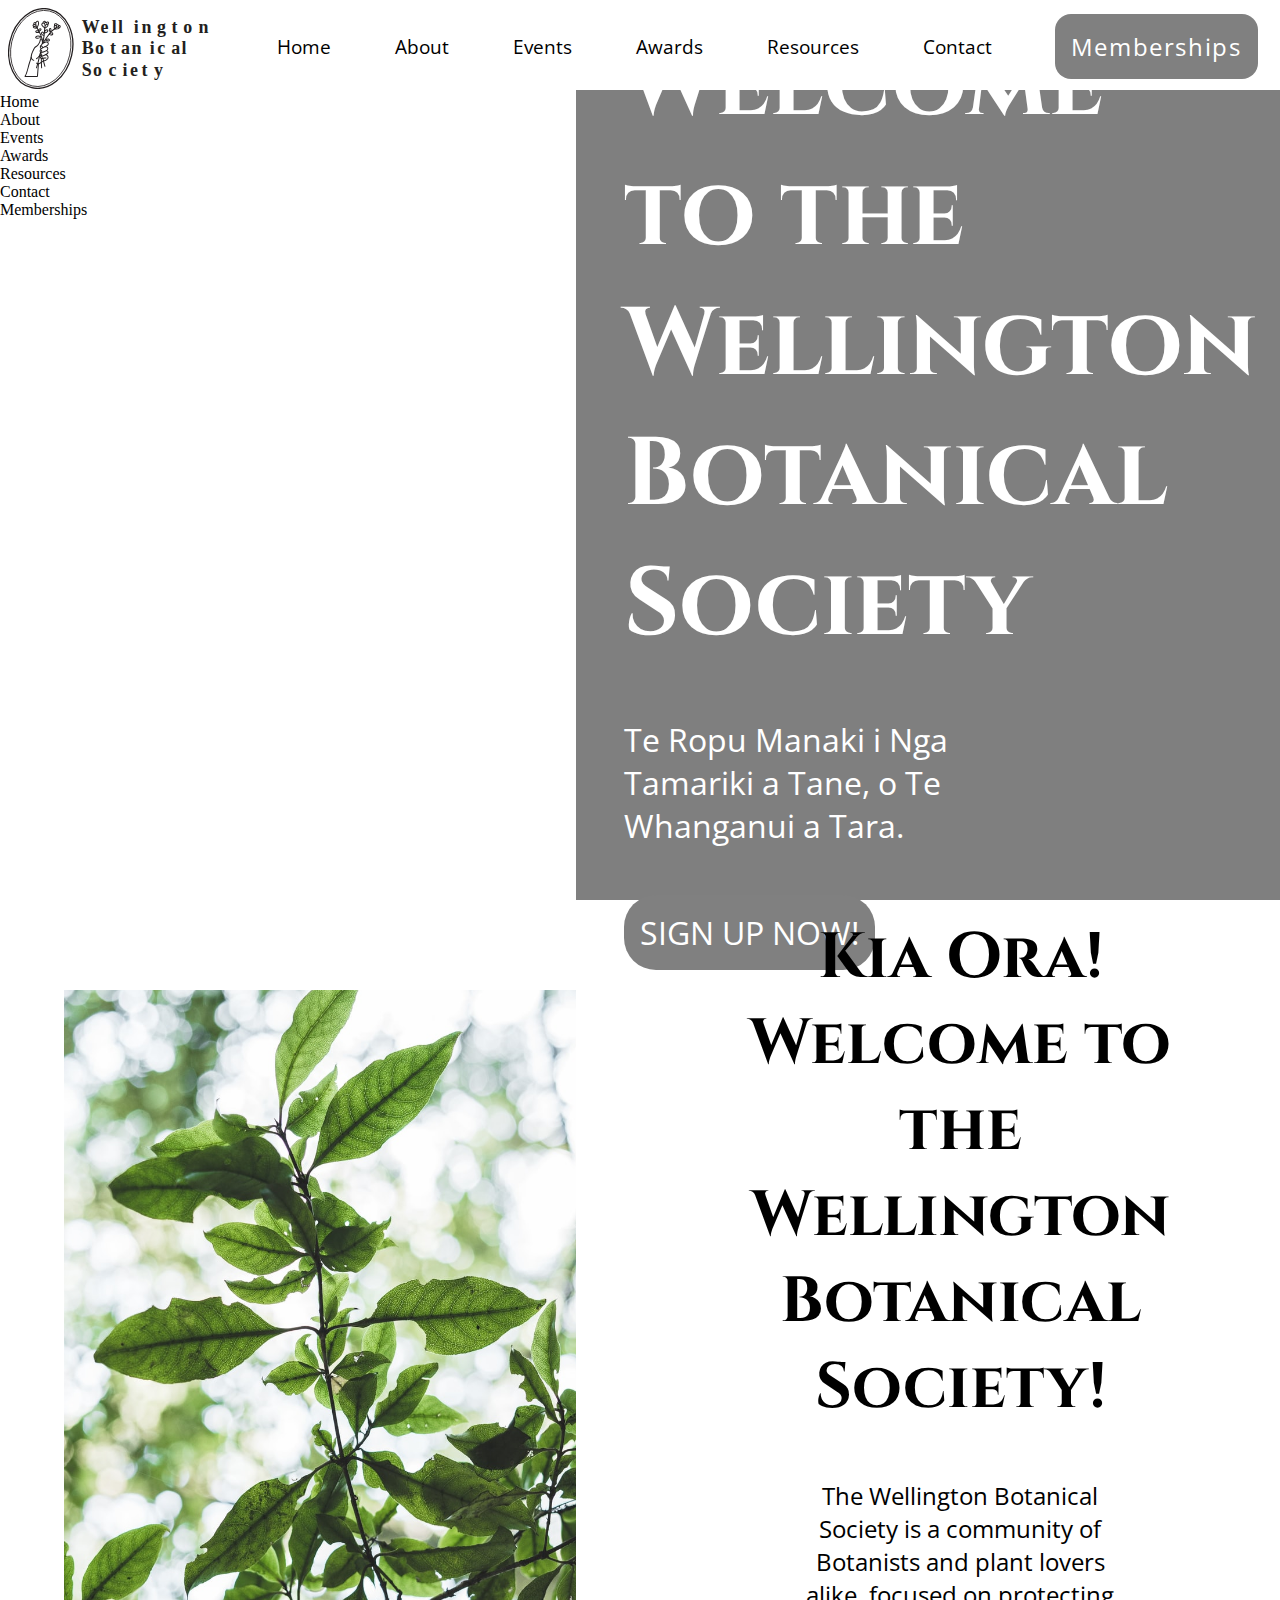
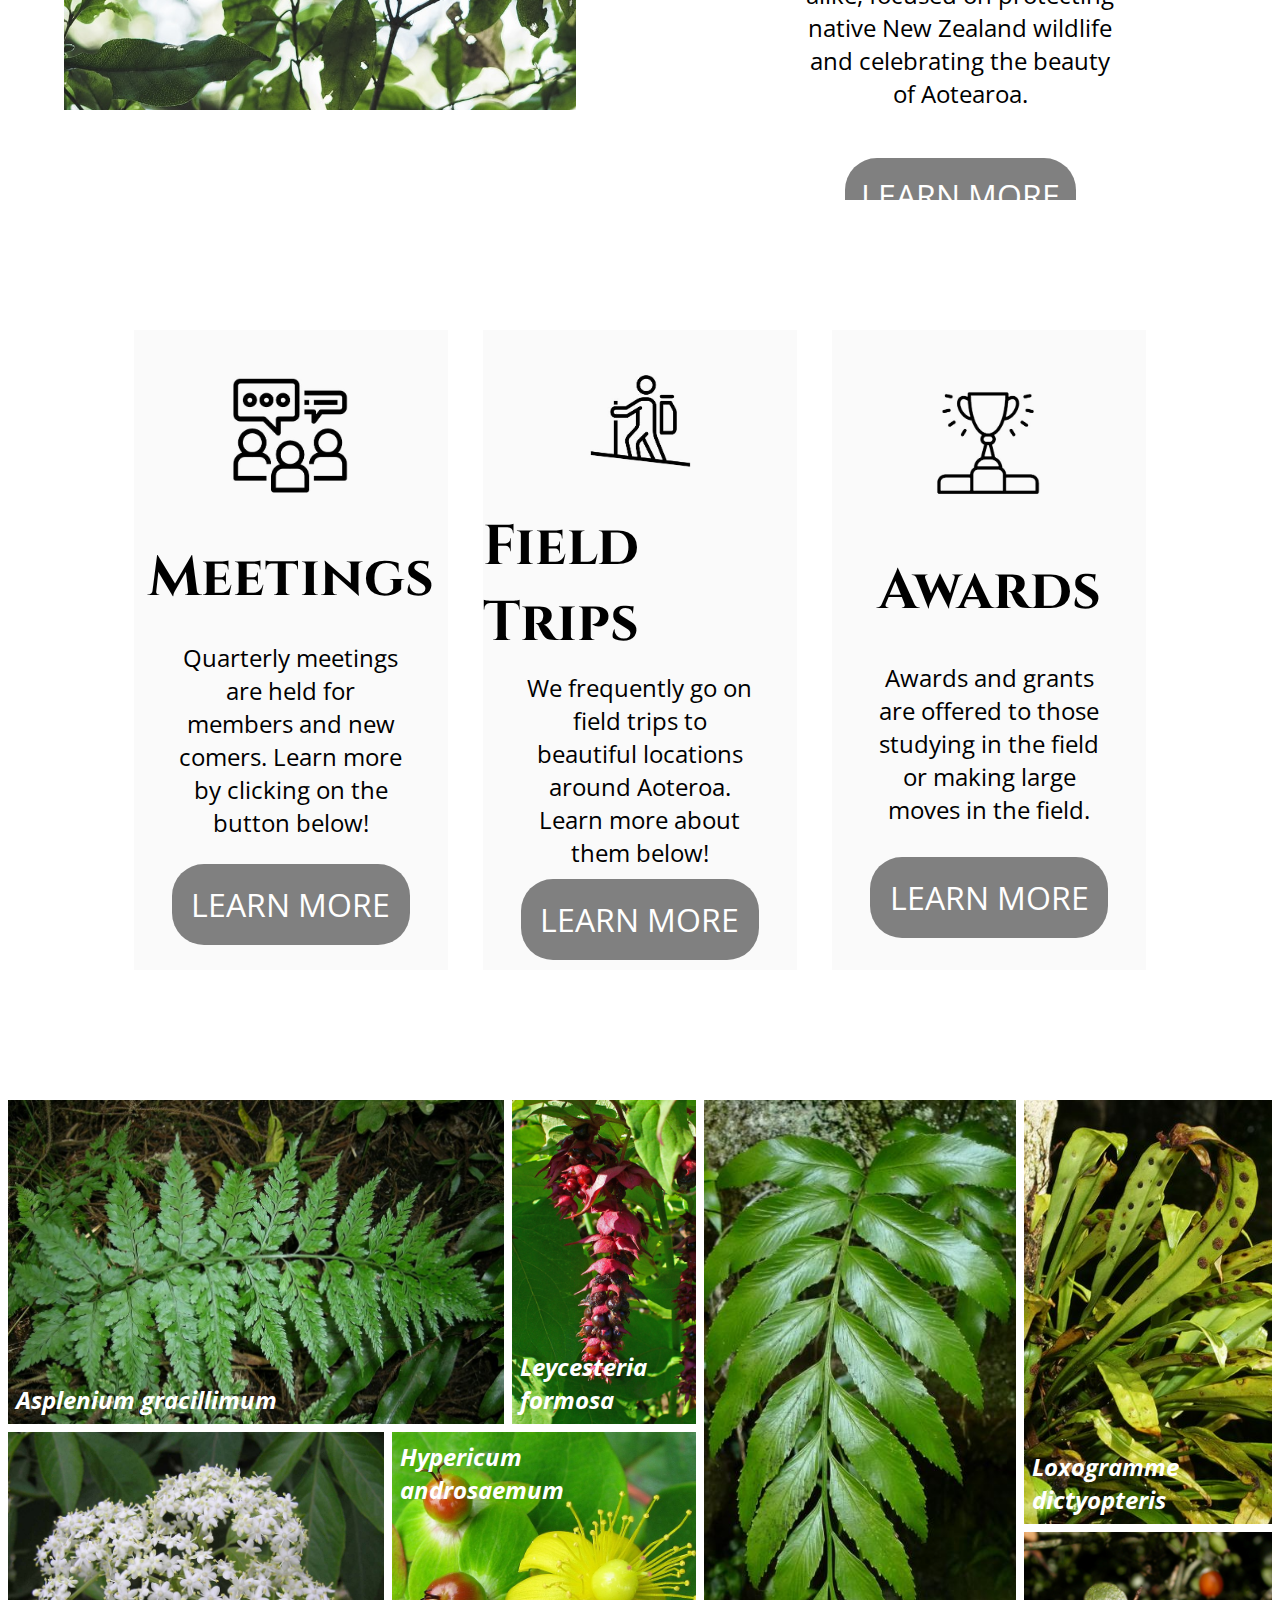
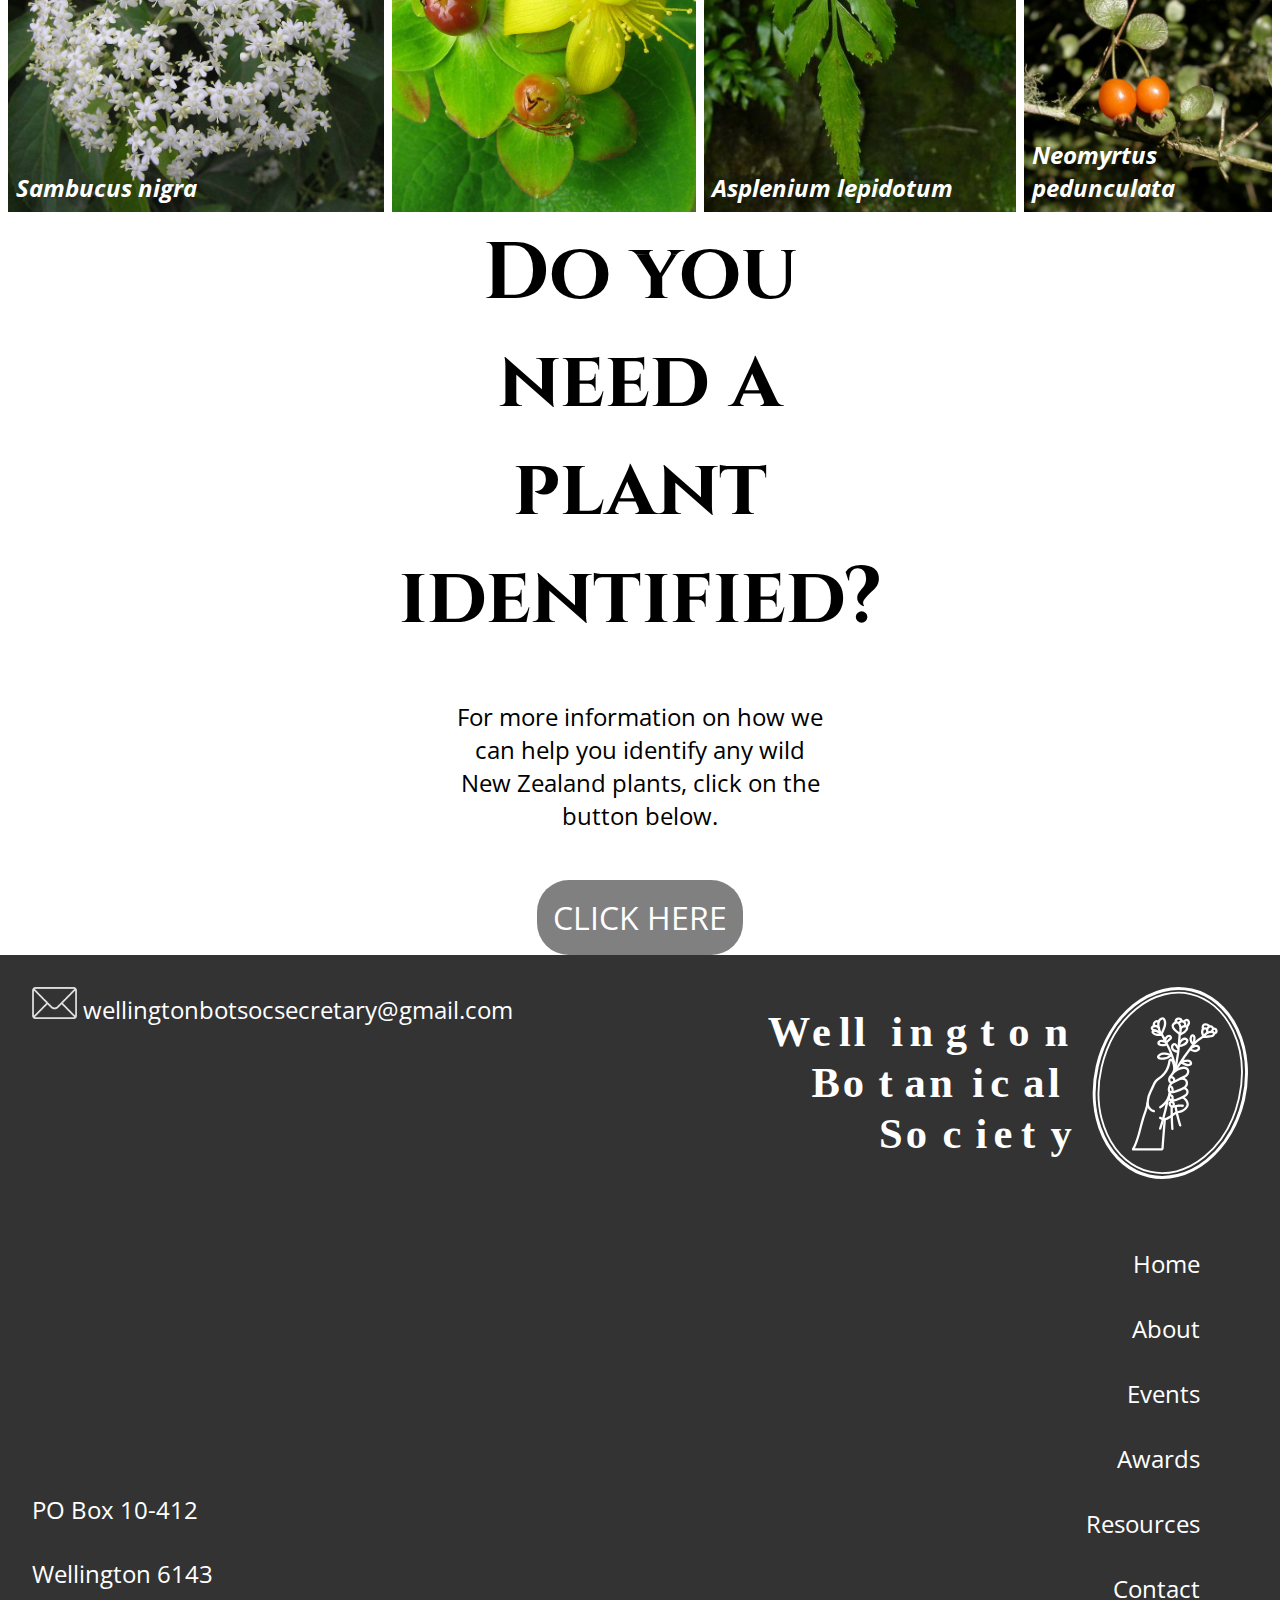
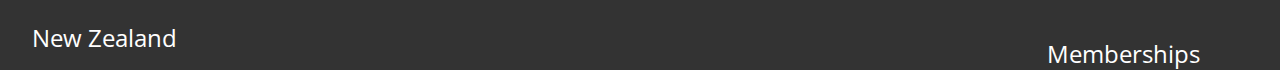
==== commit a22edd78: "Add files via upload" ====
--- a/wbs-sum1/html/index.html
+++ b/wbs-sum1/html/index.html
@@ -4,6 +4,7 @@
     <meta charset="UTF-8">
     <meta http-equiv="X-UA-Compatible" content="IE=edge">
     <meta name="viewport" content="width=device-width, initial-scale=1.0">
+    <script src="https://cdnjs.cloudflare.com/ajax/libs/jquery/3.6.0/jquery.min.js"></script>
     <title>Wellington Botanical Society</title>
     <link rel="preconnect" href="https://fonts.googleapis.com">
     <link rel="preconnect" href="https://fonts.gstatic.com" crossorigin>
@@ -16,34 +17,48 @@
 <body>
   
   
-  
-
-
-
-  
-    <section class="nav-section">
-        
-        <header>
-            <nav class="nav">
-                
-                <a href="../html/index.html"><img class="logo" src="../img/icons/wbs-my-logo.svg" alt="logo"></a>
-                
-                <img class="hamburger" src="../img/icons/hamburger.svg" alt="hamburger">
-                <ul class="nav-list">
-                    <a href="../html/index.html"><li class="nav-list__items">Home</li></a>
-                    <a href="../html/about.html"><li class="nav-list__items">About</li></a>
-                    <a href="../html/events.html"><li class="nav-list__items">Events</li></a>
-                    <a href="../html/awards.html"><li class="nav-list__items">Awards</li></a>
-                    <a href="../html/resources.html"><li class="nav-list__items">Resources</li></a>
-                    <a href="../html/contact.html"><li class="nav-list__items">Contact</li></a>
-                </ul>
-                
-                <a href="../html/membership.html"><button class="membership-btn">Memberships</button></a>
+      
+    <header class="header">
+        
+        <nav class="header-nav">
+                
+            <a href="../html/index.html"><img class="header-nav__logo" src="../img/icons/wbs-my-logo.svg" alt="logo"></a>
+                
+                
+            <ul class="header-nav__ul">
+                <a href="../html/index.html"><li class="header-nav__li">Home</li></a>
+                <a href="../html/about.html"><li class="header-nav__li">About</li></a>
+                <a href="../html/events.html"><li class="header-nav__li">Events</li></a>
+                <a href="../html/awards.html"><li class="header-nav__li">Awards</li></a>
+                <a href="../html/resources.html"><li class="header-nav__li">Resources</li></a>
+                <a href="../html/contact.html"><li class="header-nav__li">Contact</li></a>
+            </ul>
+        
+            <a href="../html/membership.html"><button class="membership-btn">Memberships</button></a>            
+
+        <img class="hamburger" src="../img/icons/hamburger.svg" alt="hamburger">        
+        
+        </nav>    
+
+                
+
+
+        <div id="nav-mobile" class="nav-mobile">
+            <ul class="nav-mobile__ul">
+                <a href="../html/index.html"><li class="nav-mobile__li">Home</li></a>
+                <a href="../html/about.html"><li class="nav-mobile__li">About</li></a>
+                <a href="../html/events.html"><li class="nav-mobile__li">Events</li></a>
+                <a href="../html/awards.html"><li class="nav-mobile__li">Awards</li></a>
+                <a href="../html/resources.html"><li class="nav-mobile__li">Resources</li></a>
+                <a href="../html/contact.html"><li class="nav-mobile__li">Contact</li></a>
+                <a href="../html/membership.html"><li class="nav-mobile__li">Memberships</li></a>
+            </ul>
+        </div>
             
-            </nav>
-        </header>
+            
+    </header>
     
-    </section>
+
 
   
   
@@ -56,7 +71,7 @@
     <section class="intro-section">
         <div class="intro-div__one">
             <h1 class="intro-header">Welcome to the Wellington Botanical Society</h1>
-            <p class="intro-paragraph">Te Ropu Manaki i Nga Tamariki a Tane, o Te Whanganui a Tara</p>
+            <p class="intro-paragraph">Te Ropu Manaki i Nga Tamariki a Tane, o Te Whanganui a Tara.</p>
         <button class="intro-btn__cta">sign up now!</button>             
         </div>
            
@@ -214,6 +229,7 @@
         </footer>
     </section>
 
+    <script src="../script.js"></script>
 </body>
 
 
--- a/wbs-sum1/css/style.css
+++ b/wbs-sum1/css/style.css
@@ -1,1070 +1,1128 @@
-.nav-section {
-  height: 10vh;
-  width: 100vw;
-  background: white; }
-
-.nav {
-  display: flex;
-  align-items: center;
-  justify-content: space-between; }
-
-.logo {
-  height: 9vh;
-  margin-top: 0.5vh;
-  margin-left: 1vh; }
-
-.hamburger {
-  height: 3rem;
-  display: none; }
-
-.nav-list {
-  list-style: none;
-  align-items: center;
-  display: flex; }
-
-.nav-list__items {
-  font-family: 'Open Sans', sans-serif;
-  font-size: 1.2rem;
-  letter-spacing: 0.1rem;
-  padding: 2rem; }
-
-.membership-btn {
-  font-size: 1.5rem;
-  padding: 1rem;
-  border-radius: 1rem;
-  color: white;
-  background: grey;
-  border: none;
-  cursor: pointer;
-  font-family: 'Open Sans', sans-serif;
-  letter-spacing: 0.1rem;
-  margin-right: 2.5vh; }
-
-.membership-btn:hover {
-  background: black;
-  transition: 0.2s all ease; }
-
-* {
-  margin: 0;
-  padding: 0;
-  box-sizing: border-box;
-  text-decoration: none; }
-
-a {
-  color: inherit; }
-
-body {
-  overflow-x: hidden; }
-
-.intro-section {
-  height: 90vh;
-  width: 100vw;
-  background: url(../img/ferns.jpg);
-  background-position: center;
-  background-size: cover; }
-
-.intro-div__one {
-  background: rgba(0, 0, 0, 0.5);
-  height: 100%;
-  width: 55%;
-  display: flex;
-  justify-self: flex-end;
-  float: right; }
-
-.intro-div__text {
-  height: 100%;
-  width: 100%;
-  justify-content: center;
-  align-items: center; }
-
-.intro-header {
-  font-family: 'Cinzel', serif; }
-
-.intro-paragraph {
-  font-family: 'Open Sans', sans-serif; }
-
-.intro-btn__cta {
-  font-family: 'Open Sans', sans-serif;
-  text-transform: uppercase; }
-
-.welcome {
-  height: 100vh;
-  width: 100vw;
-  display: flex; }
-  .welcome .welcome-container {
-    height: 100%;
-    width: 50%;
-    display: flex;
-    flex-direction: column;
-    justify-content: center;
-    align-items: center; }
-  .welcome .welcome-container__pic {
-    height: 80%;
-    width: 80%;
-    background: url(../img/greenery.jpeg);
-    background-position: center;
-    background-size: cover;
-    background-repeat: no-repeat; }
-
-.welcome-container__two {
-  height: 100%;
-  width: 50%;
-  display: flex;
-  flex-direction: column;
-  align-items: center;
-  justify-content: center;
-  overflow: hidden; }
-
-.welcome-container__header {
-  font-family: 'Cinzel', serif;
-  font-size: 4rem;
-  text-align: center;
-  padding-top: 3rem;
-  width: 70%; }
-
-.welcome-container__paragraph {
-  font-family: 'Open Sans', sans-serif;
-  font-size: 1.5rem;
-  width: 50%;
-  padding-top: 3rem;
-  padding-bottom: 3rem;
-  text-align: center; }
-
-.welcome-container__btn {
-  font-family: 'Open Sans', sans-serif;
-  text-transform: uppercase;
-  font-size: 2rem;
-  padding: 1rem;
-  border-radius: 2rem;
-  border: none;
-  background: grey;
-  color: white;
-  cursor: pointer; }
-
-.welcome-container__btn:hover {
-  background: black;
-  transition: 0.2s all ease; }
-
-.offers {
-  height: 100vh;
-  width: 100vw;
-  display: grid;
-  grid-template-columns: repeat(11, 1fr);
-  grid-template-rows: repeat(8, 1fr); }
-
-.offer-meeting {
-  grid-column: 2/5;
-  grid-row: 2/8;
-  background: #fafafa;
-  margin: 5%;
-  display: flex;
-  flex-direction: column;
-  align-items: center;
-  justify-content: space-evenly; }
-
-.offer-fieldtrip {
-  grid-row: 2/8;
-  grid-column: 5/8;
-  background: #fafafa;
-  margin: 5%;
-  display: flex;
-  flex-direction: column;
-  align-items: center;
-  justify-content: space-evenly; }
-
-.offer-award {
-  grid-row: 2/8;
-  grid-column: 8/11;
-  background: #fafafa;
-  margin: 5%;
-  display: flex;
-  flex-direction: column;
-  align-items: center;
-  justify-content: center;
-  justify-content: space-evenly; }
-
-.offer-semiotic {
-  height: 25%;
-  border-radius: 360%; }
-
-.offer-header {
-  font-family: 'Cinzel', serif;
-  font-size: 3.5rem; }
-
-.offer-paragraph {
-  font-family: 'Open Sans', sans-serif;
-  font-size: 1.5rem;
-  width: 75%;
-  text-align: center; }
-
-.offer-btn {
-  font-family: 'Open Sans', sans-serif;
-  text-transform: uppercase;
-  font-size: 2rem;
-  padding: 1.2rem;
-  border: none;
-  border-radius: 2rem;
-  background: grey;
-  color: white;
-  cursor: pointer; }
-
-.offer-btn:hover {
-  background: black;
-  transition: 0.2s all ease; }
-
-.index-grid {
-  height: 80vh;
-  width: 100wv;
-  display: grid;
-  grid-template-rows: repeat(20, 1fr);
-  grid-template-columns: repeat(20, 1fr); }
-
-.index-grid__one {
-  grid-column: 1/9;
-  grid-row: 1/10;
-  background: url(../img/index-grid/Asplenium-Gracillimum.jpg);
-  background-position: center;
-  background-size: cover;
-  background-repeat: no-repeat;
-  position: relative;
-  margin-left: 0.5rem;
-  margin-right: 0.5rem; }
-  .index-grid__one .plant-one {
-    color: white;
-    font-size: 1.5rem;
-    position: absolute;
-    bottom: 0;
-    left: 0;
-    padding: 0.5rem;
-    font-family: 'Open Sans', sans-serif;
-    font-style: italic; }
-
-.index-grid__two {
-  grid-column: 9/12;
-  grid-row: 1/10;
-  background: url();
-  margin-right: 0.5rem;
-  background: url(../img/index-grid/Leycesteria-Formosa.jpeg);
-  background-position: center;
-  background-size: cover;
-  background-repeat: no-repeat;
-  position: relative; }
-  .index-grid__two .plant-two {
-    color: white;
-    font-size: 1.5rem;
-    position: absolute;
-    bottom: 0;
-    left: 0;
-    padding: 0.5rem;
-    font-family: 'Open Sans', sans-serif;
-    font-style: italic; }
-
-.index-grid__three {
-  grid-column: 12/17;
-  grid-row: 1/21;
-  background: url(../img/index-grid/Asplenium-Lepidotum.jpg);
-  margin-bottom: 0.5rem;
-  margin-right: 0.5rem;
-  background-position: center;
-  background-size: cover;
-  background-repeat: no-repeat;
-  position: relative; }
-  .index-grid__three .plant-three {
-    color: white;
-    font-size: 1.5rem;
-    position: absolute;
-    bottom: 0;
-    left: 0;
-    padding: 0.5rem;
-    font-family: 'Open Sans', sans-serif;
-    font-style: italic; }
-
-.index-grid__four {
-  grid-column: 1/7;
-  grid-row: 10/21;
-  background: url(../img/index-grid/Sambucus-Nigra.jpg);
-  margin-top: 0.5rem;
-  margin-bottom: 0.5rem;
-  margin-left: 0.5rem;
-  background-position: center;
-  background-size: cover;
-  background-repeat: no-repeat;
-  position: relative; }
-  .index-grid__four .plant-four {
-    color: white;
-    font-size: 1.5rem;
-    position: absolute;
-    bottom: 0;
-    left: 0;
-    padding: 0.5rem;
-    font-family: 'Open Sans', sans-serif;
-    font-style: italic; }
-
-.index-grid__five {
-  grid-column: 7/12;
-  grid-row: 10/21;
-  background: url(../img/index-grid/Hypericum-Androsaemum.jpg);
-  margin: 0.5rem;
-  background-position: center;
-  background-size: cover;
-  background-repeat: no-repeat;
-  position: relative; }
-  .index-grid__five .plant-five {
-    color: white;
-    font-size: 1.5rem;
-    position: absolute;
-    top: 0;
-    left: 0;
-    padding: 0.5rem;
-    font-family: 'Open Sans', sans-serif;
-    font-style: italic; }
-
-.index-grid__six {
-  grid-column: 17/21;
-  grid-row: 1/13;
-  background: url(../img/index-grid/Loxogramme-dictyopteris.jpeg);
-  margin-bottom: 0.5rem;
-  margin-right: 0.5rem;
-  background-position: center;
-  background-size: cover;
-  background-repeat: no-repeat;
-  position: relative; }
-  .index-grid__six .plant-six {
-    color: white;
-    font-size: 1.5rem;
-    position: absolute;
-    bottom: 0;
-    left: 0;
-    padding: 0.5rem;
-    font-family: 'Open Sans', sans-serif;
-    font-style: italic; }
-
-.index-grid__seven {
-  grid-column: 17/21;
-  grid-row: 13/21;
-  background: url(../img/index-grid/Neomyrtus-pedunculata.jpeg);
-  margin-bottom: 0.5rem;
-  margin-right: 0.5rem;
-  background-position: center;
-  background-size: cover;
-  background-repeat: no-repeat;
-  position: relative; }
-  .index-grid__seven .plant-seven {
-    color: white;
-    font-size: 1.5rem;
-    position: absolute;
-    bottom: 0;
-    left: 0;
-    padding: 0.5rem;
-    font-family: 'Open Sans', sans-serif;
-    font-style: italic; }
-
-.index-identify {
-  min-height: 80vh;
-  width: 100vw;
-  display: flex;
-  flex-direction: column;
-  justify-content: center;
-  align-items: center;
-  justify-content: space-evenly; }
-  .index-identify .index-identify__header {
-    font-family: 'Cinzel', serif;
-    font-size: 5rem;
-    width: 40%;
-    text-align: center; }
-  .index-identify .index-identify__paragraph {
-    font-family: 'Open Sans', sans-serif;
-    font-size: 1.5rem;
-    width: 30%;
-    text-align: center;
-    padding-top: 1rem;
-    padding-bottom: 1rem; }
-  .index-identify .index-identify__button {
-    font-family: 'Open Sans', sans-serif;
-    text-transform: uppercase;
-    font-size: 2rem;
-    padding: 1rem;
-    border-radius: 2rem;
-    border: none;
-    background: grey;
-    color: white;
-    cursor: pointer; }
-  .index-identify .index-identify__button:hover {
-    background: black;
-    transition: 0.2s all ease; }
-
-.footer-section {
-  min-height: 44vh;
-  width: 100vw;
-  background: #333; }
-
-.footer {
-  display: flex;
-  justify-content: space-between; }
-
-.footer-left {
-  position: relative; }
-
-.footer-email {
-  padding-top: 2rem; }
-
-.footer-email__paragraph {
-  padding-left: 2rem;
-  font-family: 'Open Sans', sans-serif;
-  color: white;
-  font-size: 1.5rem; }
-
-.footer-pobox {
-  position: absolute;
-  bottom: 0;
-  left: 0; }
-
-.pobox {
-  color: white;
-  font-size: 1.5rem;
-  padding-left: 2rem;
-  font-family: 'Open Sans', sans-serif;
-  line-height: 4rem; }
-
-.contact-semiotic {
-  height: 2rem; }
-
-.footer-right__logo {
-  height: 12rem;
-  margin: 2rem; }
-
-.footer-nav__list {
-  text-align: right;
-  list-style: none;
-  color: white;
-  padding-right: 5rem; }
-
-.footer-nav__list-items {
-  padding-top: 2rem;
-  font-family: 'Open Sans', sans-serif;
-  font-size: 1.5rem; }
-
-/* media queries */
-.contact-intro {
-  height: 30vh;
-  width: 100vw;
-  background: url(../img/overlay/contact-overlay.jpg);
-  display: flex;
-  justify-content: center;
-  align-items: center;
-  background-position: center;
-  background-size: cover;
-  background-repeat: no-repeat; }
-  .contact-intro .contact-intro__header {
-    font-size: 5rem;
-    font-family: 'Cinzel';
-    color: white; }
-
-.contact-container {
-  min-height: 100vh;
-  width: 100vw;
-  display: flex;
-  justify-content: center;
-  align-items: center;
-  text-align: center; }
-
-.contact-container__text {
-  height: 100%;
-  width: 45%;
-  display: flex;
-  flex-direction: column;
-  justify-content: center;
-  align-items: center;
-  text-align: center; }
-
-.contact-container__header {
-  font-size: 5rem;
-  font-family: 'Cinzel'; }
-
-.contact-container__paragraph {
-  font-size: 2rem;
-  font-family: 'Open sans', 'sans-serif'; }
-
-.contact-container__form {
-  height: 100%;
-  width: 55%;
-  display: flex;
-  align-items: center;
-  justify-content: center;
-  font-family: 'Open sans', 'sans-serif'; }
-
-.contact-form__message {
-  font-family: 'Open sans', 'sans-serif';
-  padding: 0.5rem; }
-
-.contact-form {
-  padding: 0.5rem; }
-
-input {
-  height: 4rem;
-  width: 50rem; }
-
-.contact-container__div {
-  padding: 1rem 0; }
-
-::placeholder {
-  font-size: 1.2rem; }
-
-.contact-form__button {
-  font-family: 'Open Sans', sans-serif;
-  text-transform: uppercase;
-  font-size: 2rem;
-  padding: 1rem;
-  border-radius: 2rem;
-  border: none;
-  background: grey;
-  color: white;
-  cursor: pointer;
-  margin-top: 2rem; }
-
-.contact-form__button:hover {
-  background: black;
-  transition: 0.2s all ease; }
-
-textarea {
-  width: 100%;
-  height: 25rem;
-  resize: none; }
-
-.events-intro {
-  height: 30vh;
-  width: 100vw;
-  background: url(../img/overlay/waterfall-overlay.jpg);
-  display: flex;
-  justify-content: center;
-  align-items: center;
-  background-position: center;
-  background-size: cover;
-  background-repeat: no-repeat;
-  background-position-y: -40rem; }
-  .events-intro .events-intro__header {
-    font-size: 5rem;
-    font-family: 'Cinzel';
-    color: white; }
-
-.resources-intro {
-  height: 30vh;
-  width: 100vw;
-  background: url(../img/overlay/books-overlay.jpg);
-  display: flex;
-  justify-content: center;
-  align-items: center;
-  background-position: center;
-  background-size: cover;
-  background-repeat: no-repeat;
-  background-position-y: center; }
-  .resources-intro .resources-intro__header {
-    font-size: 5rem;
-    font-family: 'Cinzel';
-    color: white; }
-
-.newsletter-container {
-  height: 100vh;
-  width: 100vw;
-  display: flex; }
-  .newsletter-container .newsletter-info {
-    height: 100%;
-    width: 50%;
-    display: flex;
-    flex-direction: column;
-    justify-content: center;
-    align-items: center; }
-  .newsletter-container .newsletter-info__header {
-    font-family: 'Cinzel', serif;
-    font-size: 4rem;
-    padding: 2rem; }
-  .newsletter-container .newsletter-info__paragraph {
-    font-family: 'Open Sans', sans-serif;
-    font-size: 1.5rem;
-    width: 50%;
-    text-align: center;
-    padding-bottom: 4rem; }
-  .newsletter-container .newsletter-btn {
-    font-family: 'Open Sans', sans-serif;
-    text-transform: uppercase;
-    font-size: 2rem;
-    padding: 1rem;
-    border-radius: 2rem;
-    border: none;
-    background: grey;
-    color: white;
-    cursor: pointer; }
-  .newsletter-container .newsletter-btn:hover {
-    background: black;
-    transition: 0.2s all ease; }
-  .newsletter-container .newsletter-photo {
-    height: 100%;
-    width: 50%;
-    display: flex;
-    justify-content: center;
-    align-items: center; }
-    .newsletter-container .newsletter-photo .newsletter-pic {
-      height: 80%;
-      width: 80%;
-      background: yellow; }
-
-.publications-container {
-  height: 100vh;
-  width: 100vw;
-  display: flex; }
-  .publications-container .publications-photo {
-    height: 100%;
-    width: 50%;
-    display: flex;
-    justify-content: center;
-    align-items: center; }
-    .publications-container .publications-photo .publications-photo__pic {
-      height: 80%;
-      width: 80%;
-      background: yellowgreen; }
-  .publications-container .publications-info {
-    height: 100%;
-    width: 50%;
-    display: flex;
-    flex-direction: column;
-    justify-content: center;
-    align-items: center;
-    text-align: center; }
-    .publications-container .publications-info .publications-info__header {
-      font-family: 'Cinzel', serif;
-      font-size: 4rem;
-      padding: 2rem; }
-    .publications-container .publications-info .publications-info__paragraph {
-      font-family: 'Open Sans', sans-serif;
-      font-size: 1.5rem;
-      width: 50%;
-      text-align: center;
-      padding-bottom: 4rem; }
-    .publications-container .publications-info .publications-btn {
-      font-family: 'Open Sans', sans-serif;
-      text-transform: uppercase;
-      font-size: 2rem;
-      padding: 1rem;
-      border-radius: 2rem;
-      border: none;
-      background: grey;
-      color: white;
-      cursor: pointer; }
-    .publications-container .publications-info .publications-btn:hover {
-      background: black;
-      transition: 0.2s all ease; }
-
-.identification-container {
-  height: 100vh;
-  width: 100vw;
-  display: flex;
-  flex-direction: column;
-  justify-content: center;
-  align-items: center; }
-  .identification-container .identification-header {
-    font-family: 'Cinzel', serif;
-    font-size: 4rem; }
-  .identification-container .identification-info {
-    font-family: 'Open Sans', sans-serif;
-    font-size: 1.5rem;
-    width: 40%;
-    text-align: center; }
-  .identification-container .identification-file {
-    border: 1px solid black;
-    margin: 2rem;
-    text-align: center;
-    width: 30%; }
-  .identification-container input[type=file] {
-    background: #333;
-    padding: 1.3rem; }
-  .identification-container .identification-email {
-    margin-bottom: 2rem;
-    padding-left: 1rem;
-    width: 30%; }
-  .identification-container .identification-textarea {
-    margin-top: 2rem;
-    height: 20%;
-    resize: none; }
-  .identification-container .identification-submit {
-    font-family: 'Open Sans', sans-serif;
-    text-transform: uppercase;
-    font-size: 2rem;
-    padding: 1rem;
-    border-radius: 2rem;
-    border: none;
-    background: grey;
-    color: white;
-    cursor: pointer;
-    margin-top: 2rem; }
-  .identification-container .identification-submit:hover {
-    background: black;
-    transition: 0.2s all ease; }
-
-.awards-intro {
-  height: 30vh;
-  width: 100vw;
-  background: url(../img/overlay/awards-overlay.jpg);
-  display: flex;
-  justify-content: center;
-  align-items: center;
-  background-position: center;
-  background-size: cover;
-  background-repeat: no-repeat; }
-  .awards-intro .awards-intro__header {
-    font-size: 5rem;
-    font-family: 'Cinzel';
-    color: white; }
-
-.jubilee-section {
-  height: 100vh;
-  width: 100vw;
-  display: flex; }
-  .jubilee-section .jubilee-pic {
-    height: 100%;
-    width: 50%;
-    background: darkmagenta;
-    display: flex;
-    flex-direction: column;
-    justify-content: center;
-    align-items: center; }
-  .jubilee-section .jubilee-pic__photo {
-    height: 80%;
-    width: 70%;
-    background: url(../img/jubilee.jpeg);
-    background-position: center;
-    background-size: cover;
-    background-repeat: no-repeat; }
-  .jubilee-section .jubilee-info {
-    height: 100%;
-    width: 50%;
-    background: darksalmon;
-    display: flex;
-    flex-direction: column;
-    justify-content: center;
-    align-items: center;
-    text-align: center; }
-  .jubilee-section .jubilee-info__header {
-    font-size: 4rem;
-    font-family: 'Cinzel';
-    width: 60%; }
-  .jubilee-section .jubilee-info__paragraph {
-    font-family: 'Open Sans', sans-serif;
-    font-size: 1.5rem;
-    width: 50%;
-    text-align: center;
-    padding-top: 2rem;
-    padding-bottom: 2rem; }
-  .jubilee-section .jubilee-info__btn {
-    font-family: 'Open Sans', sans-serif;
-    text-transform: uppercase;
-    font-size: 2rem;
-    padding: 1rem;
-    border-radius: 2rem;
-    border: none;
-    background: grey;
-    color: white;
-    cursor: pointer; }
-  .jubilee-section .jubilee-info__btn:hover {
-    background: black;
-    transition: 0.2s all ease; }
-
-.bryology-section {
-  height: 100vh;
-  width: 100vw;
-  background: darkcyan;
-  display: flex; }
-  .bryology-section .bryology-info {
-    height: 100%;
-    width: 50%;
-    background: #b3340a;
-    display: flex;
-    flex-direction: column;
-    justify-content: center;
-    align-items: center;
-    text-align: center; }
-  .bryology-section .bryology-pic {
-    height: 100%;
-    width: 50%;
-    background: hotpink;
-    display: flex;
-    flex-direction: column;
-    justify-content: center;
-    align-items: center; }
-  .bryology-section .bryology-pic__photo {
-    height: 80%;
-    width: 70%;
-    background: chartreuse; }
-  .bryology-section .bryology-info__header {
-    font-size: 4rem;
-    font-family: 'Cinzel';
-    width: 60%; }
-  .bryology-section .bryology-info__paragraph {
-    font-family: 'Open Sans', sans-serif;
-    font-size: 1.5rem;
-    width: 50%;
-    text-align: center;
-    padding-top: 2rem;
-    padding-bottom: 2rem; }
-  .bryology-section .bryology-info__btn {
-    font-family: 'Open Sans', sans-serif;
-    text-transform: uppercase;
-    font-size: 2rem;
-    padding: 1rem;
-    border-radius: 2rem;
-    border: none;
-    background: grey;
-    color: white;
-    cursor: pointer; }
-  .bryology-section .bryology-info__btn:hover {
-    background: black;
-    transition: 0.2s all ease; }
-
-.allanmere-section {
-  height: 100vh;
-  width: 100vw;
-  background: darkmagenta;
-  display: flex; }
-  .allanmere-section .allanmere-pic {
-    height: 100%;
-    width: 50%;
-    display: flex;
-    flex-direction: column;
-    justify-content: center;
-    align-items: center; }
-  .allanmere-section .allenmere-pic__photo {
-    height: 80%;
-    width: 70%;
-    background: url(../img/allanmereaward.jpeg);
-    background-position: center;
-    background-size: cover;
-    background-repeat: no-repeat; }
-  .allanmere-section .allanmere-info {
-    height: 100%;
-    width: 50%;
-    background: #5a0b33;
-    display: flex;
-    flex-direction: column;
-    justify-content: center;
-    align-items: center;
-    text-align: center; }
-  .allanmere-section .allanmere-info__header {
-    font-size: 4rem;
-    font-family: 'Cinzel';
-    width: 60%; }
-  .allanmere-section .allanmere-info__paragraph {
-    font-family: 'Open Sans', sans-serif;
-    font-size: 1.5rem;
-    width: 50%;
-    text-align: center;
-    padding-top: 2rem;
-    padding-bottom: 2rem; }
-  .allanmere-section .allanmere-info__btn {
-    font-family: 'Open Sans', sans-serif;
-    text-transform: uppercase;
-    font-size: 2rem;
-    padding: 1rem;
-    border-radius: 2rem;
-    border: none;
-    background: grey;
-    color: white;
-    cursor: pointer; }
-  .allanmere-section .allanmere-info__btn:hover {
-    background: black;
-    transition: 0.2s all ease; }
-
-.about-intro {
-  height: 30vh;
-  width: 100vw;
-  background: url(../img/overlay/cute-plant-overlay.png);
-  display: flex;
-  justify-content: center;
-  align-items: center;
-  background-position: center;
-  background-size: cover;
-  background-repeat: no-repeat; }
-  .about-intro .about-intro__header {
-    font-size: 5rem;
-    font-family: 'Cinzel';
-    color: white; }
-
-.about-introduction__container {
-  height: 100vh;
-  width: 100vw;
-  display: flex; }
-  .about-introduction__container .about-introduction__text {
-    height: 100%;
-    width: 50%;
-    display: flex;
-    flex-direction: column;
-    justify-content: center;
-    align-items: center; }
-  .about-introduction__container .about-introduction__header {
-    font-family: 'Cinzel';
-    font-size: 4rem;
-    text-align: center; }
-  .about-introduction__container .about-introduction__paragraph {
-    font-family: 'Open Sans', sans-serif;
-    width: 50%;
-    padding-top: 4rem;
-    font-size: 1.5rem;
-    text-align: center; }
-  .about-introduction__container .about-introduction__photo {
-    height: 100%;
-    width: 50%;
-    display: flex;
-    justify-content: center;
-    align-items: center; }
-  .about-introduction__container .about-introduction-pic {
-    height: 80%;
-    width: 80%;
-    background: url(../img/wellington-plant.jpeg);
-    background-position: center;
-    background-size: cover;
-    background-repeat: no-repeat; }
-
-.values-section {
-  height: 10vh;
-  width: 100vw;
-  display: flex;
-  position: relative;
-  justify-content: center;
-  align-items: center; }
-
-.values-header {
-  position: absolute;
-  bottom: 0; }
-
-.values {
-  font-family: 'Cinzel', serif;
-  font-size: 4rem; }
-
-.core-values {
-  height: 100vh;
-  width: 100vw;
-  display: grid;
-  grid-template-columns: repeat(11, 1fr);
-  grid-template-rows: repeat(8, 1fr); }
-
-.core-values__conservation {
-  grid-column: 2/5;
-  grid-row: 2/8;
-  background: #fafafa;
-  margin: 5%;
-  display: flex;
-  flex-direction: column;
-  align-items: center;
-  justify-content: space-evenly; }
-
-.values-semiotic {
-  height: 45%;
-  border-radius: 360%; }
-
-.core-value__header {
-  font-family: 'Cinzel', serif;
-  font-size: 3.5rem; }
-
-.core-value__paragraph {
-  font-family: 'Open Sans', sans-serif;
-  font-size: 1.5rem;
-  width: 75%;
-  text-align: center; }
-
-.membership-intro {
-  height: 30vh;
-  width: 100vw;
-  background: grey;
-  display: flex;
-  justify-content: center;
-  align-items: center;
-  background-position: center;
-  background-size: cover;
-  background-repeat: no-repeat; }
-  .membership-intro .membership-intro__header {
-    font-size: 5rem;
-    font-family: 'Cinzel';
-    color: white; }
-
-.membership-welcome__container {
-  height: 100vh;
-  width: 100vw;
-  display: flex; }
-  .membership-welcome__container .membership-welcome__info {
-    height: 100%;
-    width: 50%;
-    background: orchid;
-    display: flex;
-    flex-direction: column;
-    justify-content: center;
-    align-items: center;
-    text-align: center; }
-  .membership-welcome__container .membership-welcome__header {
-    font-size: 4rem;
-    font-family: 'Cinzel';
-    width: 50%;
-    text-align: center; }
-  .membership-welcome__container .membership-welcome__paragraph {
-    font-size: 1.5rem;
-    font-family: 'Open sans', 'sans-serif';
-    width: 60%;
-    padding-top: 2rem; }
-  .membership-welcome__container .membership-welcome__signup {
-    font-size: 1.5rem;
-    font-family: 'Open sans', 'sans-serif'; }
-  .membership-welcome__container .membership-arrow {
-    height: 20%; }
-  .membership-welcome__container .membership-welcome__photo {
-    height: 100%;
-    width: 50%;
-    background: orange;
-    display: flex;
-    justify-content: center;
-    align-items: center; }
-    .membership-welcome__container .membership-welcome__photo .membership-welcome__pic {
-      height: 80%;
-      width: 80%;
-      background: crimson; }
-
-.membership-break {
-  height: 40vh;
-  width: 100vw;
-  background: yellow; }
-
-.membership-form__container {
-  height: 200vh;
-  width: 100vw;
-  background: green;
-  display: flex; }
-  .membership-form__container .membership-form__left {
-    height: 100%;
-    width: 60%;
-    background: pink; }
-  .membership-form__container .membership-form__right {
-    height: 100%;
-    width: 40%;
-    background: powderblue;
-    display: flex;
-    flex-wrap: wrap; }
-    .membership-form__container .membership-form__right .form-right__info {
-      height: 35%;
-      width: 100%;
-      background: red;
-      display: flex;
-      flex-direction: column;
-      justify-content: center;
-      align-items: center;
-      text-align: center; }
-      .membership-form__container .membership-form__right .form-right__info .form-right__header {
-        font-size: 4rem;
-        font-family: 'Cinzel';
-        width: 80%; }
-      .membership-form__container .membership-form__right .form-right__info .form-right__paragraph {
-        font-size: 1.5rem;
-        font-family: 'Open sans', 'sans-serif';
-        width: 50%;
-        padding-top: 3rem; }
-    .membership-form__container .membership-form__right .form-right__photo {
-      height: 65%;
-      width: 100%;
-      background: orange; }
-
-/*# sourceMappingURL=style.css.map */
+* {
+  margin: 0;
+  padding: 0;
+  box-sizing: border-box;
+  text-decoration: none; }
+
+a {
+  color: inherit; }
+
+body {
+  overflow-x: hidden; }
+
+.header {
+  height: 10vh;
+  width: 100vw; }
+  .header-nav {
+    display: flex;
+    align-items: center;
+    justify-content: space-between; }
+  .header-nav__logo {
+    height: 9vh;
+    margin-left: 0.5rem;
+    margin-top: 0.5rem; }
+  .header-nav__ul {
+    display: flex;
+    list-style: none; }
+  .header-nav__li {
+    padding: 2rem;
+    font-family: 'Open Sans', sans-serif;
+    font-size: 1.2rem; }
+
+.membership-btn {
+  font-size: 1.5rem;
+  padding: 1rem;
+  border-radius: 1rem;
+  color: white;
+  background: grey;
+  border: none;
+  cursor: pointer;
+  font-family: 'Open Sans', sans-serif;
+  letter-spacing: 0.1rem;
+  margin-right: 2.5vh; }
+  .membership-btn .membership-btn:hover {
+    background: black;
+    transition: 0.2s all ease; }
+
+.hamburger {
+  height: 2rem;
+  padding-right: 2rem;
+  cursor: pointer;
+  display: none; }
+
+@media (max-width: 600px) {
+  .header-nav__ul {
+    display: none; } }
+.intro-section {
+  height: 90vh;
+  width: 100vw;
+  background: url(../img/ferns.jpg);
+  background-position: center;
+  background-size: cover; }
+  .intro-section .intro-div__one {
+    background: rgba(0, 0, 0, 0.5);
+    height: 100%;
+    width: 55%;
+    display: flex;
+    float: right;
+    flex-direction: column;
+    justify-content: center;
+    align-items: flex-start; }
+
+.intro-header {
+  font-family: 'Cinzel', serif;
+  font-size: 6rem;
+  color: white;
+  width: 70%;
+  margin-left: 3rem; }
+
+.intro-paragraph {
+  font-family: 'Open Sans', sans-serif;
+  font-size: 2rem;
+  color: white;
+  margin: 3rem;
+  width: 50%; }
+
+.intro-btn__cta {
+  font-family: 'Open Sans', sans-serif;
+  text-transform: uppercase;
+  font-size: 2rem;
+  padding: 1rem;
+  border-radius: 2rem;
+  border: none;
+  background: grey;
+  color: white;
+  cursor: pointer;
+  margin-left: 3rem; }
+
+.welcome {
+  height: 100vh;
+  width: 100vw;
+  display: flex; }
+  .welcome-container {
+    height: 100%;
+    width: 50%;
+    display: flex;
+    flex-direction: column;
+    justify-content: center;
+    align-items: center; }
+  .welcome-container__pic {
+    height: 80%;
+    width: 80%;
+    background: url(../img/greenery.jpeg);
+    background-position: center;
+    background-size: cover;
+    background-repeat: no-repeat; }
+
+.welcome-container__two {
+  height: 100%;
+  width: 50%;
+  display: flex;
+  flex-direction: column;
+  align-items: center;
+  justify-content: center;
+  overflow: hidden; }
+
+.welcome-container__header {
+  font-family: 'Cinzel', serif;
+  font-size: 4rem;
+  text-align: center;
+  padding-top: 3rem;
+  width: 70%; }
+
+.welcome-container__paragraph {
+  font-family: 'Open Sans', sans-serif;
+  font-size: 1.5rem;
+  width: 50%;
+  padding-top: 3rem;
+  padding-bottom: 3rem;
+  text-align: center; }
+
+.welcome-container__btn {
+  font-family: 'Open Sans', sans-serif;
+  text-transform: uppercase;
+  font-size: 2rem;
+  padding: 1rem;
+  border-radius: 2rem;
+  border: none;
+  background: grey;
+  color: white;
+  cursor: pointer; }
+
+.welcome-container__btn:hover {
+  background: black;
+  transition: 0.2s all ease; }
+
+.offers {
+  height: 100vh;
+  width: 100vw;
+  display: grid;
+  grid-template-columns: repeat(11, 1fr);
+  grid-template-rows: repeat(8, 1fr); }
+
+.offer-meeting {
+  grid-column: 2/5;
+  grid-row: 2/8;
+  background: #fafafa;
+  margin: 5%;
+  display: flex;
+  flex-direction: column;
+  align-items: center;
+  justify-content: space-evenly; }
+
+.offer-fieldtrip {
+  grid-row: 2/8;
+  grid-column: 5/8;
+  background: #fafafa;
+  margin: 5%;
+  display: flex;
+  flex-direction: column;
+  align-items: center;
+  justify-content: space-evenly; }
+
+.offer-award {
+  grid-row: 2/8;
+  grid-column: 8/11;
+  background: #fafafa;
+  margin: 5%;
+  display: flex;
+  flex-direction: column;
+  align-items: center;
+  justify-content: center;
+  justify-content: space-evenly; }
+
+.offer-semiotic {
+  height: 25%;
+  border-radius: 360%; }
+
+.offer-header {
+  font-family: 'Cinzel', serif;
+  font-size: 3.5rem; }
+
+.offer-paragraph {
+  font-family: 'Open Sans', sans-serif;
+  font-size: 1.5rem;
+  width: 75%;
+  text-align: center; }
+
+.offer-btn {
+  font-family: 'Open Sans', sans-serif;
+  text-transform: uppercase;
+  font-size: 2rem;
+  padding: 1.2rem;
+  border: none;
+  border-radius: 2rem;
+  background: grey;
+  color: white;
+  cursor: pointer; }
+
+.offer-btn:hover {
+  background: black;
+  transition: 0.2s all ease; }
+
+.index-grid {
+  height: 80vh;
+  width: 100wv;
+  display: grid;
+  grid-template-rows: repeat(20, 1fr);
+  grid-template-columns: repeat(20, 1fr); }
+
+.index-grid__one {
+  grid-column: 1/9;
+  grid-row: 1/10;
+  background: url(../img/index-grid/Asplenium-Gracillimum.jpg);
+  background-position: center;
+  background-size: cover;
+  background-repeat: no-repeat;
+  position: relative;
+  margin-left: 0.5rem;
+  margin-right: 0.5rem; }
+  .index-grid__one .plant-one {
+    color: white;
+    font-size: 1.5rem;
+    position: absolute;
+    bottom: 0;
+    left: 0;
+    padding: 0.5rem;
+    font-family: 'Open Sans', sans-serif;
+    font-style: italic; }
+
+.index-grid__two {
+  grid-column: 9/12;
+  grid-row: 1/10;
+  background: url();
+  margin-right: 0.5rem;
+  background: url(../img/index-grid/Leycesteria-Formosa.jpeg);
+  background-position: center;
+  background-size: cover;
+  background-repeat: no-repeat;
+  position: relative; }
+  .index-grid__two .plant-two {
+    color: white;
+    font-size: 1.5rem;
+    position: absolute;
+    bottom: 0;
+    left: 0;
+    padding: 0.5rem;
+    font-family: 'Open Sans', sans-serif;
+    font-style: italic; }
+
+.index-grid__three {
+  grid-column: 12/17;
+  grid-row: 1/21;
+  background: url(../img/index-grid/Asplenium-Lepidotum.jpg);
+  margin-bottom: 0.5rem;
+  margin-right: 0.5rem;
+  background-position: center;
+  background-size: cover;
+  background-repeat: no-repeat;
+  position: relative; }
+  .index-grid__three .plant-three {
+    color: white;
+    font-size: 1.5rem;
+    position: absolute;
+    bottom: 0;
+    left: 0;
+    padding: 0.5rem;
+    font-family: 'Open Sans', sans-serif;
+    font-style: italic; }
+
+.index-grid__four {
+  grid-column: 1/7;
+  grid-row: 10/21;
+  background: url(../img/index-grid/Sambucus-Nigra.jpg);
+  margin-top: 0.5rem;
+  margin-bottom: 0.5rem;
+  margin-left: 0.5rem;
+  background-position: center;
+  background-size: cover;
+  background-repeat: no-repeat;
+  position: relative; }
+  .index-grid__four .plant-four {
+    color: white;
+    font-size: 1.5rem;
+    position: absolute;
+    bottom: 0;
+    left: 0;
+    padding: 0.5rem;
+    font-family: 'Open Sans', sans-serif;
+    font-style: italic; }
+
+.index-grid__five {
+  grid-column: 7/12;
+  grid-row: 10/21;
+  background: url(../img/index-grid/Hypericum-Androsaemum.jpg);
+  margin: 0.5rem;
+  background-position: center;
+  background-size: cover;
+  background-repeat: no-repeat;
+  position: relative; }
+  .index-grid__five .plant-five {
+    color: white;
+    font-size: 1.5rem;
+    position: absolute;
+    top: 0;
+    left: 0;
+    padding: 0.5rem;
+    font-family: 'Open Sans', sans-serif;
+    font-style: italic; }
+
+.index-grid__six {
+  grid-column: 17/21;
+  grid-row: 1/13;
+  background: url(../img/index-grid/Loxogramme-dictyopteris.jpeg);
+  margin-bottom: 0.5rem;
+  margin-right: 0.5rem;
+  background-position: center;
+  background-size: cover;
+  background-repeat: no-repeat;
+  position: relative; }
+  .index-grid__six .plant-six {
+    color: white;
+    font-size: 1.5rem;
+    position: absolute;
+    bottom: 0;
+    left: 0;
+    padding: 0.5rem;
+    font-family: 'Open Sans', sans-serif;
+    font-style: italic; }
+
+.index-grid__seven {
+  grid-column: 17/21;
+  grid-row: 13/21;
+  background: url(../img/index-grid/Neomyrtus-pedunculata.jpeg);
+  margin-bottom: 0.5rem;
+  margin-right: 0.5rem;
+  background-position: center;
+  background-size: cover;
+  background-repeat: no-repeat;
+  position: relative; }
+  .index-grid__seven .plant-seven {
+    color: white;
+    font-size: 1.5rem;
+    position: absolute;
+    bottom: 0;
+    left: 0;
+    padding: 0.5rem;
+    font-family: 'Open Sans', sans-serif;
+    font-style: italic; }
+
+.index-identify {
+  min-height: 80vh;
+  width: 100vw;
+  display: flex;
+  flex-direction: column;
+  justify-content: center;
+  align-items: center;
+  justify-content: center; }
+  .index-identify .index-identify__header {
+    font-family: 'Cinzel', serif;
+    font-size: 5rem;
+    width: 40%;
+    text-align: center; }
+  .index-identify .index-identify__paragraph {
+    font-family: 'Open Sans', sans-serif;
+    font-size: 1.5rem;
+    width: 30%;
+    text-align: center;
+    margin-top: 3rem;
+    margin-bottom: 3rem; }
+  .index-identify .index-identify__button {
+    font-family: 'Open Sans', sans-serif;
+    text-transform: uppercase;
+    font-size: 2rem;
+    padding: 1rem;
+    border-radius: 2rem;
+    border: none;
+    background: grey;
+    color: white;
+    cursor: pointer; }
+  .index-identify .index-identify__button:hover {
+    background: black;
+    transition: 0.2s all ease; }
+
+.footer-section {
+  min-height: 44vh;
+  width: 100vw;
+  background: #333; }
+
+.footer {
+  display: flex;
+  justify-content: space-between; }
+
+.footer-left {
+  position: relative; }
+
+.footer-email {
+  padding-top: 2rem; }
+
+.footer-email__paragraph {
+  padding-left: 2rem;
+  font-family: 'Open Sans', sans-serif;
+  color: white;
+  font-size: 1.5rem; }
+
+.footer-pobox {
+  position: absolute;
+  bottom: 0;
+  left: 0; }
+
+.pobox {
+  color: white;
+  font-size: 1.5rem;
+  padding-left: 2rem;
+  font-family: 'Open Sans', sans-serif;
+  line-height: 4rem; }
+
+.contact-semiotic {
+  height: 2rem; }
+
+.footer-right__logo {
+  height: 12rem;
+  margin: 2rem; }
+
+.footer-nav__list {
+  text-align: right;
+  list-style: none;
+  color: white;
+  padding-right: 5rem; }
+
+.footer-nav__list-items {
+  padding-top: 2rem;
+  font-family: 'Open Sans', sans-serif;
+  font-size: 1.5rem; }
+
+.contact-intro {
+  height: 30vh;
+  width: 100vw;
+  background: url(../img/overlay/contact-overlay.jpg);
+  display: flex;
+  justify-content: center;
+  align-items: center;
+  background-position: center;
+  background-size: cover;
+  background-repeat: no-repeat; }
+  .contact-intro .contact-intro__header {
+    font-size: 5rem;
+    font-family: 'Cinzel';
+    color: white; }
+
+.contact-container {
+  min-height: 100vh;
+  width: 100vw;
+  display: flex;
+  justify-content: center;
+  align-items: center;
+  text-align: center; }
+
+.contact-container__text {
+  height: 100%;
+  width: 45%;
+  display: flex;
+  flex-direction: column;
+  justify-content: center;
+  align-items: center;
+  text-align: center; }
+
+.contact-container__header {
+  font-size: 5rem;
+  font-family: 'Cinzel'; }
+
+.contact-container__paragraph {
+  font-size: 2rem;
+  font-family: 'Open sans', 'sans-serif'; }
+
+.contact-container__form {
+  height: 100%;
+  width: 55%;
+  display: flex;
+  align-items: center;
+  justify-content: center;
+  font-family: 'Open sans', 'sans-serif'; }
+
+.contact-form__message {
+  font-family: 'Open sans', 'sans-serif';
+  padding: 0.5rem; }
+
+.contact-form {
+  padding: 0.5rem; }
+
+input {
+  height: 4rem;
+  width: 50rem; }
+
+.contact-container__div {
+  padding: 1rem 0; }
+
+::placeholder {
+  font-size: 1.2rem; }
+
+.contact-form__button {
+  font-family: 'Open Sans', sans-serif;
+  text-transform: uppercase;
+  font-size: 2rem;
+  padding: 1rem;
+  border-radius: 2rem;
+  border: none;
+  background: grey;
+  color: white;
+  cursor: pointer;
+  margin-top: 2rem; }
+
+.contact-form__button:hover {
+  background: black;
+  transition: 0.2s all ease; }
+
+textarea {
+  width: 100%;
+  height: 25rem;
+  resize: none; }
+
+.events-intro {
+  height: 30vh;
+  width: 100vw;
+  background: url(../img/overlay/waterfall-overlay.jpg);
+  display: flex;
+  justify-content: center;
+  align-items: center;
+  background-position: center;
+  background-size: cover;
+  background-repeat: no-repeat;
+  background-position-y: -40rem; }
+  .events-intro .events-intro__header {
+    font-size: 5rem;
+    font-family: 'Cinzel';
+    color: white; }
+
+.events-meetings {
+  height: 100vh;
+  width: 100vw; }
+  .events-meetings__nxt {
+    height: 100%;
+    width: 50%;
+    display: flex;
+    justify-content: center;
+    align-items: center; }
+  .events-meetings__nxt-pic {
+    height: 80%;
+    width: 80%;
+    background: url(../img/wheat.jpeg);
+    background-position: center;
+    background-size: cover;
+    background-repeat: no-repeat;
+    display: flex;
+    align-items: center;
+    justify-content: center; }
+  .events-meetings__overlay {
+    height: 80%;
+    width: 80%;
+    background: rgba(0, 0, 0, 0.7);
+    display: flex;
+    align-items: center;
+    flex-direction: column;
+    justify-content: center;
+    text-align: center;
+    color: white; }
+
+.next-meeting__h2 {
+  font-size: 4rem;
+  font-family: 'Cinzel', serif;
+  width: 50%; }
+
+.next-meeting__paragraph-one {
+  padding: 5rem;
+  font-size: 2rem; }
+
+.next-meeting__paragraph-two {
+  padding-left: 8rem;
+  padding-right: 8rem; }
+
+.resources-intro {
+  height: 30vh;
+  width: 100vw;
+  background: url(../img/overlay/books-overlay.jpg);
+  display: flex;
+  justify-content: center;
+  align-items: center;
+  background-position: center;
+  background-size: cover;
+  background-repeat: no-repeat;
+  background-position-y: center; }
+  .resources-intro .resources-intro__header {
+    font-size: 5rem;
+    font-family: 'Cinzel';
+    color: white; }
+
+.newsletter-container {
+  height: 100vh;
+  width: 100vw;
+  display: flex; }
+  .newsletter-container .newsletter-info {
+    height: 100%;
+    width: 50%;
+    display: flex;
+    flex-direction: column;
+    justify-content: center;
+    align-items: center; }
+  .newsletter-container .newsletter-info__header {
+    font-family: 'Cinzel', serif;
+    font-size: 4rem;
+    padding: 2rem; }
+  .newsletter-container .newsletter-info__paragraph {
+    font-family: 'Open Sans', sans-serif;
+    font-size: 1.5rem;
+    width: 50%;
+    text-align: center;
+    padding-bottom: 4rem; }
+  .newsletter-container .newsletter-btn {
+    font-family: 'Open Sans', sans-serif;
+    text-transform: uppercase;
+    font-size: 2rem;
+    padding: 1rem;
+    border-radius: 2rem;
+    border: none;
+    background: grey;
+    color: white;
+    cursor: pointer; }
+  .newsletter-container .newsletter-btn:hover {
+    background: black;
+    transition: 0.2s all ease; }
+  .newsletter-container .newsletter-photo {
+    height: 100%;
+    width: 50%;
+    display: flex;
+    justify-content: center;
+    align-items: center; }
+    .newsletter-container .newsletter-photo .newsletter-pic {
+      height: 80%;
+      width: 80%;
+      background: yellow; }
+
+.publications-container {
+  height: 100vh;
+  width: 100vw;
+  display: flex; }
+  .publications-container .publications-photo {
+    height: 100%;
+    width: 50%;
+    display: flex;
+    justify-content: center;
+    align-items: center; }
+    .publications-container .publications-photo .publications-photo__pic {
+      height: 80%;
+      width: 80%;
+      background: yellowgreen; }
+  .publications-container .publications-info {
+    height: 100%;
+    width: 50%;
+    display: flex;
+    flex-direction: column;
+    justify-content: center;
+    align-items: center;
+    text-align: center; }
+    .publications-container .publications-info .publications-info__header {
+      font-family: 'Cinzel', serif;
+      font-size: 4rem;
+      padding: 2rem; }
+    .publications-container .publications-info .publications-info__paragraph {
+      font-family: 'Open Sans', sans-serif;
+      font-size: 1.5rem;
+      width: 50%;
+      text-align: center;
+      padding-bottom: 4rem; }
+    .publications-container .publications-info .publications-btn {
+      font-family: 'Open Sans', sans-serif;
+      text-transform: uppercase;
+      font-size: 2rem;
+      padding: 1rem;
+      border-radius: 2rem;
+      border: none;
+      background: grey;
+      color: white;
+      cursor: pointer; }
+    .publications-container .publications-info .publications-btn:hover {
+      background: black;
+      transition: 0.2s all ease; }
+
+.identification-container {
+  height: 100vh;
+  width: 100vw;
+  display: flex;
+  flex-direction: column;
+  justify-content: center;
+  align-items: center; }
+  .identification-container .identification-header {
+    font-family: 'Cinzel', serif;
+    font-size: 4rem; }
+  .identification-container .identification-info {
+    font-family: 'Open Sans', sans-serif;
+    font-size: 1.5rem;
+    width: 40%;
+    text-align: center; }
+  .identification-container .identification-file {
+    border: 1px solid black;
+    margin: 2rem;
+    text-align: center;
+    width: 30%; }
+  .identification-container input[type=file] {
+    padding: 1rem;
+    font-size: 1.5rem; }
+  .identification-container .identification-email {
+    margin-bottom: 2rem;
+    padding-left: 1rem;
+    width: 30%; }
+  .identification-container .identification-textarea {
+    margin-top: 2rem;
+    height: 20%;
+    resize: none; }
+  .identification-container .identification-submit {
+    font-family: 'Open Sans', sans-serif;
+    text-transform: uppercase;
+    font-size: 2rem;
+    padding: 1rem;
+    border-radius: 2rem;
+    border: none;
+    background: grey;
+    color: white;
+    cursor: pointer;
+    margin-top: 2rem; }
+  .identification-container .identification-submit:hover {
+    background: black;
+    transition: 0.2s all ease; }
+
+.awards-intro {
+  height: 30vh;
+  width: 100vw;
+  background: url(../img/overlay/awards-overlay.jpg);
+  display: flex;
+  justify-content: center;
+  align-items: center;
+  background-position: center;
+  background-size: cover;
+  background-repeat: no-repeat; }
+  .awards-intro .awards-intro__header {
+    font-size: 5rem;
+    font-family: 'Cinzel';
+    color: white; }
+
+.jubilee-section {
+  height: 100vh;
+  width: 100vw;
+  display: flex; }
+  .jubilee-section .jubilee-pic {
+    height: 100%;
+    width: 50%;
+    background: darkmagenta;
+    display: flex;
+    flex-direction: column;
+    justify-content: center;
+    align-items: center; }
+  .jubilee-section .jubilee-pic__photo {
+    height: 80%;
+    width: 70%;
+    background: url(../img/jubilee.jpeg);
+    background-position: center;
+    background-size: cover;
+    background-repeat: no-repeat; }
+  .jubilee-section .jubilee-info {
+    height: 100%;
+    width: 50%;
+    background: darksalmon;
+    display: flex;
+    flex-direction: column;
+    justify-content: center;
+    align-items: center;
+    text-align: center; }
+  .jubilee-section .jubilee-info__header {
+    font-size: 4rem;
+    font-family: 'Cinzel';
+    width: 60%; }
+  .jubilee-section .jubilee-info__paragraph {
+    font-family: 'Open Sans', sans-serif;
+    font-size: 1.5rem;
+    width: 50%;
+    text-align: center;
+    padding-top: 2rem;
+    padding-bottom: 2rem; }
+  .jubilee-section .jubilee-info__btn {
+    font-family: 'Open Sans', sans-serif;
+    text-transform: uppercase;
+    font-size: 2rem;
+    padding: 1rem;
+    border-radius: 2rem;
+    border: none;
+    background: grey;
+    color: white;
+    cursor: pointer; }
+  .jubilee-section .jubilee-info__btn:hover {
+    background: black;
+    transition: 0.2s all ease; }
+
+.bryology-section {
+  height: 100vh;
+  width: 100vw;
+  background: darkcyan;
+  display: flex; }
+  .bryology-section .bryology-info {
+    height: 100%;
+    width: 50%;
+    background: #b3340a;
+    display: flex;
+    flex-direction: column;
+    justify-content: center;
+    align-items: center;
+    text-align: center; }
+  .bryology-section .bryology-pic {
+    height: 100%;
+    width: 50%;
+    background: hotpink;
+    display: flex;
+    flex-direction: column;
+    justify-content: center;
+    align-items: center; }
+  .bryology-section .bryology-pic__photo {
+    height: 80%;
+    width: 70%;
+    background: chartreuse; }
+  .bryology-section .bryology-info__header {
+    font-size: 4rem;
+    font-family: 'Cinzel';
+    width: 60%; }
+  .bryology-section .bryology-info__paragraph {
+    font-family: 'Open Sans', sans-serif;
+    font-size: 1.5rem;
+    width: 50%;
+    text-align: center;
+    padding-top: 2rem;
+    padding-bottom: 2rem; }
+  .bryology-section .bryology-info__btn {
+    font-family: 'Open Sans', sans-serif;
+    text-transform: uppercase;
+    font-size: 2rem;
+    padding: 1rem;
+    border-radius: 2rem;
+    border: none;
+    background: grey;
+    color: white;
+    cursor: pointer; }
+  .bryology-section .bryology-info__btn:hover {
+    background: black;
+    transition: 0.2s all ease; }
+
+.allanmere-section {
+  height: 100vh;
+  width: 100vw;
+  background: darkmagenta;
+  display: flex; }
+  .allanmere-section .allanmere-pic {
+    height: 100%;
+    width: 50%;
+    display: flex;
+    flex-direction: column;
+    justify-content: center;
+    align-items: center; }
+  .allanmere-section .allenmere-pic__photo {
+    height: 80%;
+    width: 70%;
+    background: url(../img/allanmereaward.jpeg);
+    background-position: center;
+    background-size: cover;
+    background-repeat: no-repeat; }
+  .allanmere-section .allanmere-info {
+    height: 100%;
+    width: 50%;
+    background: #5a0b33;
+    display: flex;
+    flex-direction: column;
+    justify-content: center;
+    align-items: center;
+    text-align: center; }
+  .allanmere-section .allanmere-info__header {
+    font-size: 4rem;
+    font-family: 'Cinzel';
+    width: 60%; }
+  .allanmere-section .allanmere-info__paragraph {
+    font-family: 'Open Sans', sans-serif;
+    font-size: 1.5rem;
+    width: 50%;
+    text-align: center;
+    padding-top: 2rem;
+    padding-bottom: 2rem; }
+  .allanmere-section .allanmere-info__btn {
+    font-family: 'Open Sans', sans-serif;
+    text-transform: uppercase;
+    font-size: 2rem;
+    padding: 1rem;
+    border-radius: 2rem;
+    border: none;
+    background: grey;
+    color: white;
+    cursor: pointer; }
+  .allanmere-section .allanmere-info__btn:hover {
+    background: black;
+    transition: 0.2s all ease; }
+
+.about-intro {
+  height: 30vh;
+  width: 100vw;
+  background: url(../img/overlay/cute-plant-overlay.png);
+  display: flex;
+  justify-content: center;
+  align-items: center;
+  background-position: center;
+  background-size: cover;
+  background-repeat: no-repeat; }
+  .about-intro .about-intro__header {
+    font-size: 5rem;
+    font-family: 'Cinzel';
+    color: white; }
+
+.about-introduction__container {
+  height: 100vh;
+  width: 100vw;
+  display: flex; }
+  .about-introduction__container .about-introduction__text {
+    height: 100%;
+    width: 50%;
+    display: flex;
+    flex-direction: column;
+    justify-content: center;
+    align-items: center; }
+  .about-introduction__container .about-introduction__header {
+    font-family: 'Cinzel';
+    font-size: 4rem;
+    text-align: center; }
+  .about-introduction__container .about-introduction__paragraph {
+    font-family: 'Open Sans', sans-serif;
+    width: 50%;
+    padding-top: 4rem;
+    font-size: 1.5rem;
+    text-align: center; }
+  .about-introduction__container .about-introduction__photo {
+    height: 100%;
+    width: 50%;
+    display: flex;
+    justify-content: center;
+    align-items: center; }
+  .about-introduction__container .about-introduction-pic {
+    height: 80%;
+    width: 80%;
+    background: url(../img/wellington-plant.jpeg);
+    background-position: center;
+    background-size: cover;
+    background-repeat: no-repeat; }
+
+.values-section {
+  height: 10vh;
+  width: 100vw;
+  display: flex;
+  position: relative;
+  justify-content: center;
+  align-items: center; }
+
+.values-header {
+  position: absolute;
+  bottom: 0; }
+
+.values {
+  font-family: 'Cinzel', serif;
+  font-size: 4rem; }
+
+.core-values {
+  height: 100vh;
+  width: 100vw;
+  display: grid;
+  grid-template-columns: repeat(11, 1fr);
+  grid-template-rows: repeat(8, 1fr); }
+
+.core-values__conservation {
+  grid-column: 2/5;
+  grid-row: 2/8;
+  background: #fafafa;
+  margin: 5%;
+  display: flex;
+  flex-direction: column;
+  align-items: center;
+  justify-content: space-evenly; }
+
+.values-semiotic {
+  height: 45%;
+  border-radius: 360%; }
+
+.core-value__header {
+  font-family: 'Cinzel', serif;
+  font-size: 3.5rem; }
+
+.core-value__paragraph {
+  font-family: 'Open Sans', sans-serif;
+  font-size: 1.5rem;
+  width: 75%;
+  text-align: center; }
+
+.membership-intro {
+  height: 30vh;
+  width: 100vw;
+  background: grey;
+  display: flex;
+  justify-content: center;
+  align-items: center;
+  background-position: center;
+  background-size: cover;
+  background-repeat: no-repeat; }
+  .membership-intro .membership-intro__header {
+    font-size: 5rem;
+    font-family: 'Cinzel';
+    color: white; }
+
+.membership-welcome__container {
+  height: 100vh;
+  width: 100vw;
+  display: flex; }
+  .membership-welcome__container .membership-welcome__info {
+    height: 100%;
+    width: 50%;
+    background: orchid;
+    display: flex;
+    flex-direction: column;
+    justify-content: center;
+    align-items: center;
+    text-align: center; }
+  .membership-welcome__container .membership-welcome__header {
+    font-size: 4rem;
+    font-family: 'Cinzel';
+    width: 50%;
+    text-align: center; }
+  .membership-welcome__container .membership-welcome__paragraph {
+    font-size: 1.5rem;
+    font-family: 'Open sans', 'sans-serif';
+    width: 60%;
+    padding-top: 2rem; }
+  .membership-welcome__container .membership-welcome__signup {
+    font-size: 1.5rem;
+    font-family: 'Open sans', 'sans-serif'; }
+  .membership-welcome__container .membership-arrow {
+    height: 20%; }
+  .membership-welcome__container .membership-welcome__photo {
+    height: 100%;
+    width: 50%;
+    background: orange;
+    display: flex;
+    justify-content: center;
+    align-items: center; }
+    .membership-welcome__container .membership-welcome__photo .membership-welcome__pic {
+      height: 80%;
+      width: 80%;
+      background: crimson; }
+
+.membership-break {
+  height: 40vh;
+  width: 100vw;
+  background: yellow; }
+
+.membership-form__container {
+  height: 200vh;
+  width: 100vw;
+  background: green;
+  display: flex; }
+  .membership-form__container .membership-form__left {
+    height: 100%;
+    width: 60%;
+    background: pink; }
+  .membership-form__container .membership-form__right {
+    height: 100%;
+    width: 40%;
+    background: powderblue;
+    display: flex;
+    flex-wrap: wrap; }
+    .membership-form__container .membership-form__right .form-right__info {
+      height: 35%;
+      width: 100%;
+      background: red;
+      display: flex;
+      flex-direction: column;
+      justify-content: center;
+      align-items: center;
+      text-align: center; }
+      .membership-form__container .membership-form__right .form-right__info .form-right__header {
+        font-size: 4rem;
+        font-family: 'Cinzel';
+        width: 80%; }
+      .membership-form__container .membership-form__right .form-right__info .form-right__paragraph {
+        font-size: 1.5rem;
+        font-family: 'Open sans', 'sans-serif';
+        width: 50%;
+        padding-top: 3rem; }
+    .membership-form__container .membership-form__right .form-right__photo {
+      height: 65%;
+      width: 100%;
+      background: orange; }
+
+h1 {
+  font-size: 4rem;
+  font-family: 'Cinzel', serif; }
+
+p {
+  font-family: 'Open Sans', sans-serif;
+  font-size: 1.5rem; }
+
+/*# sourceMappingURL=style.css.map */
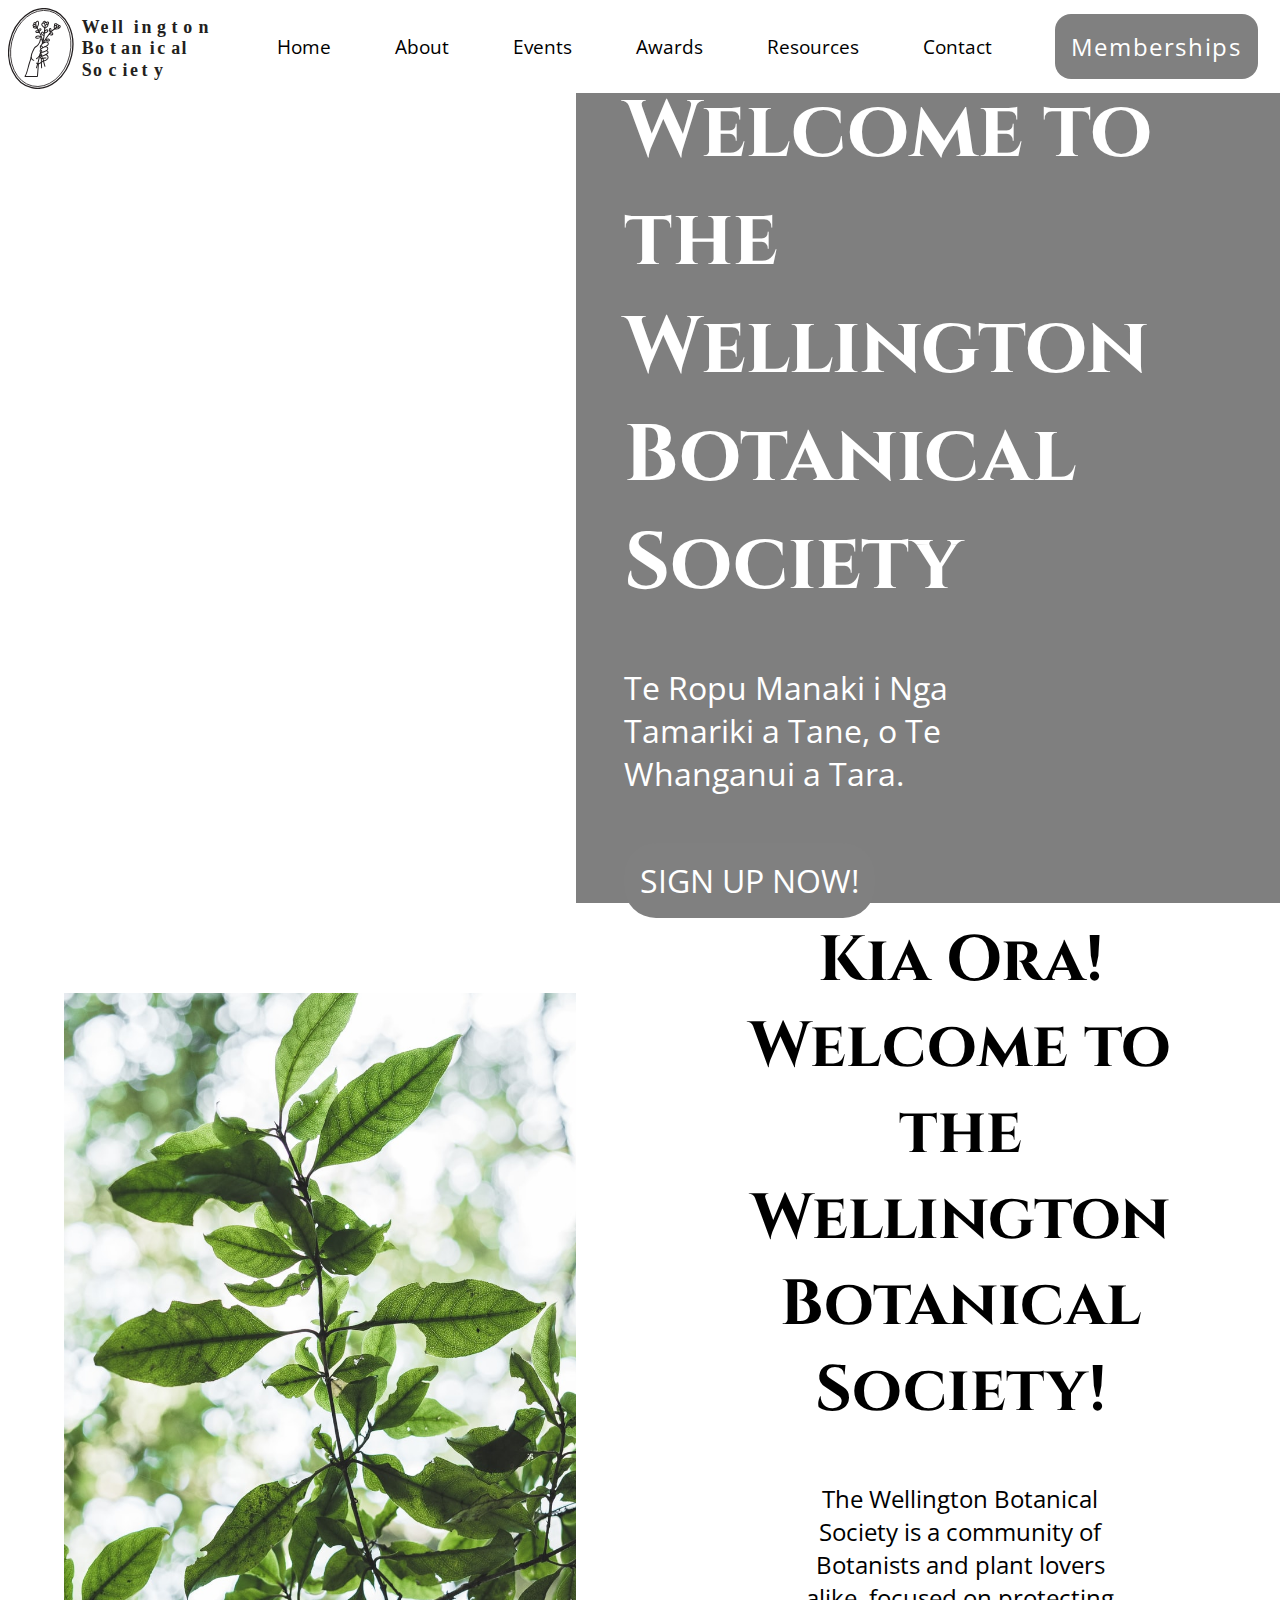
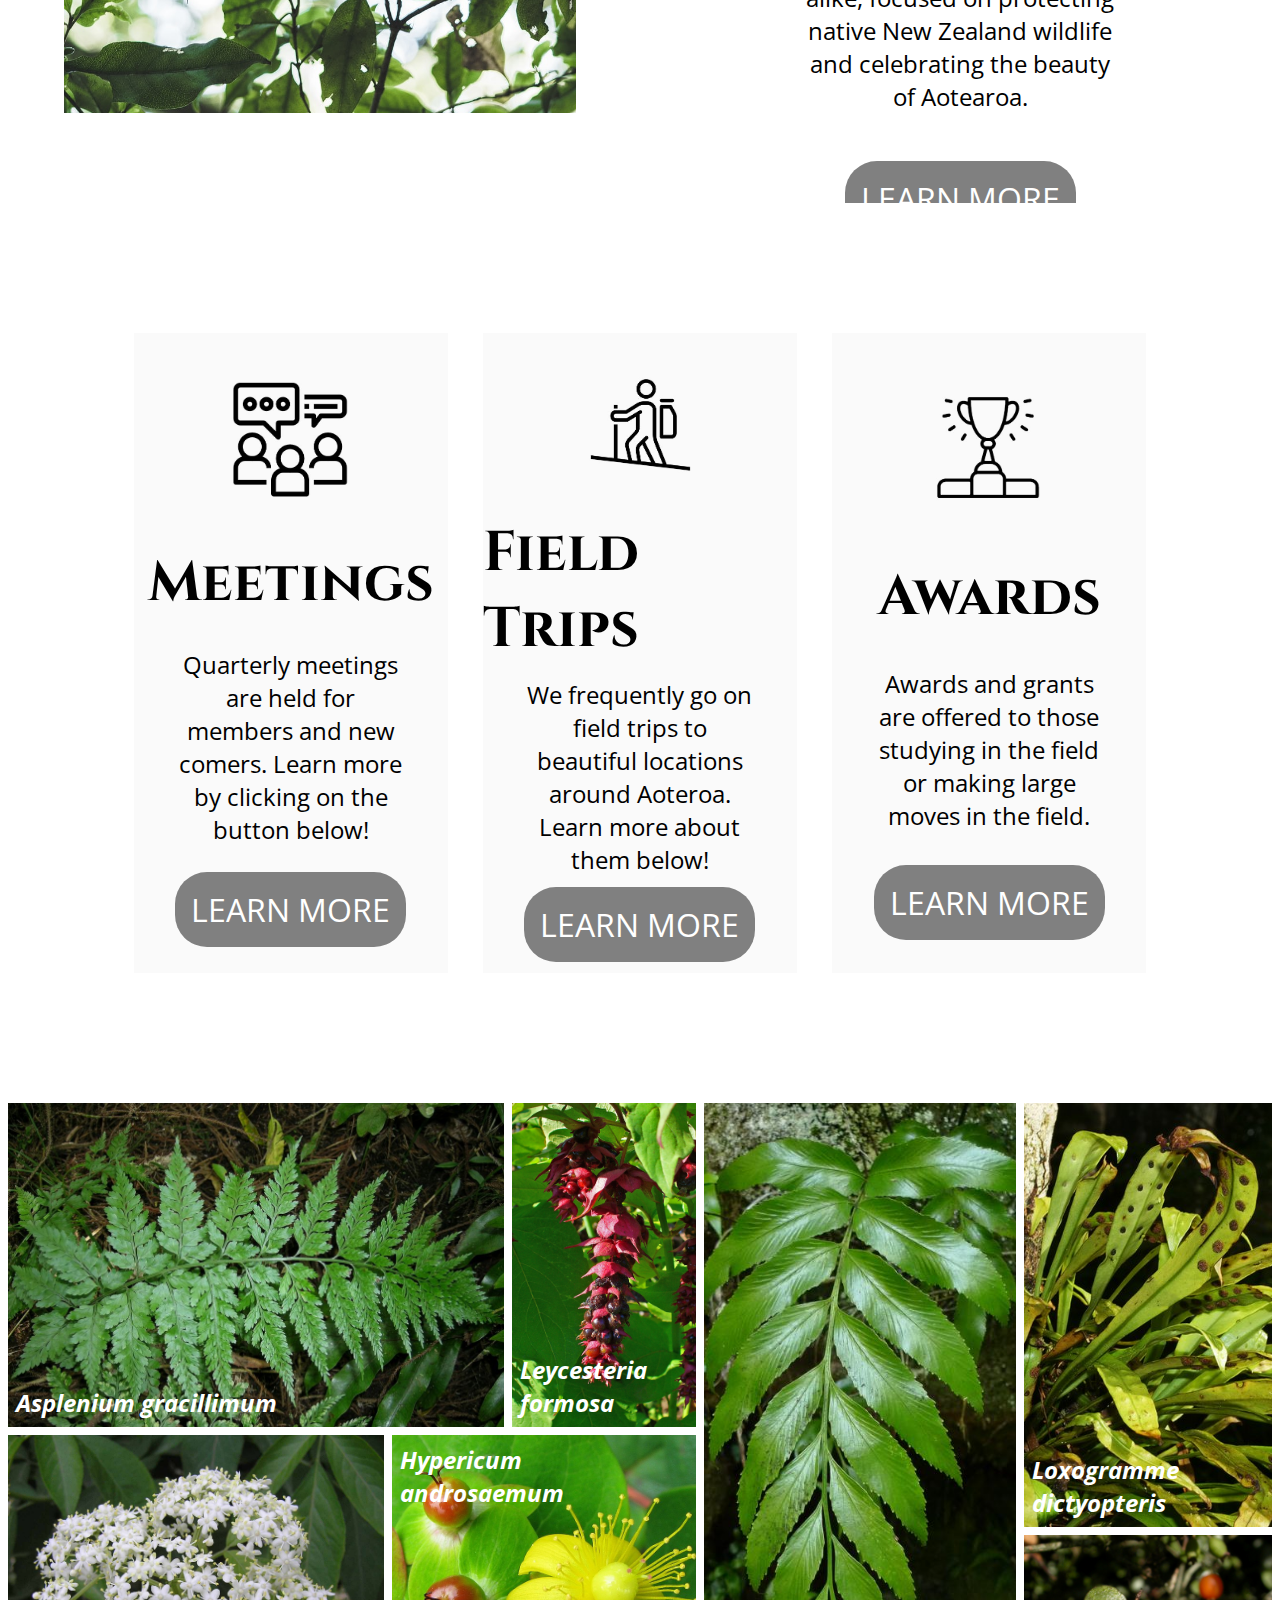
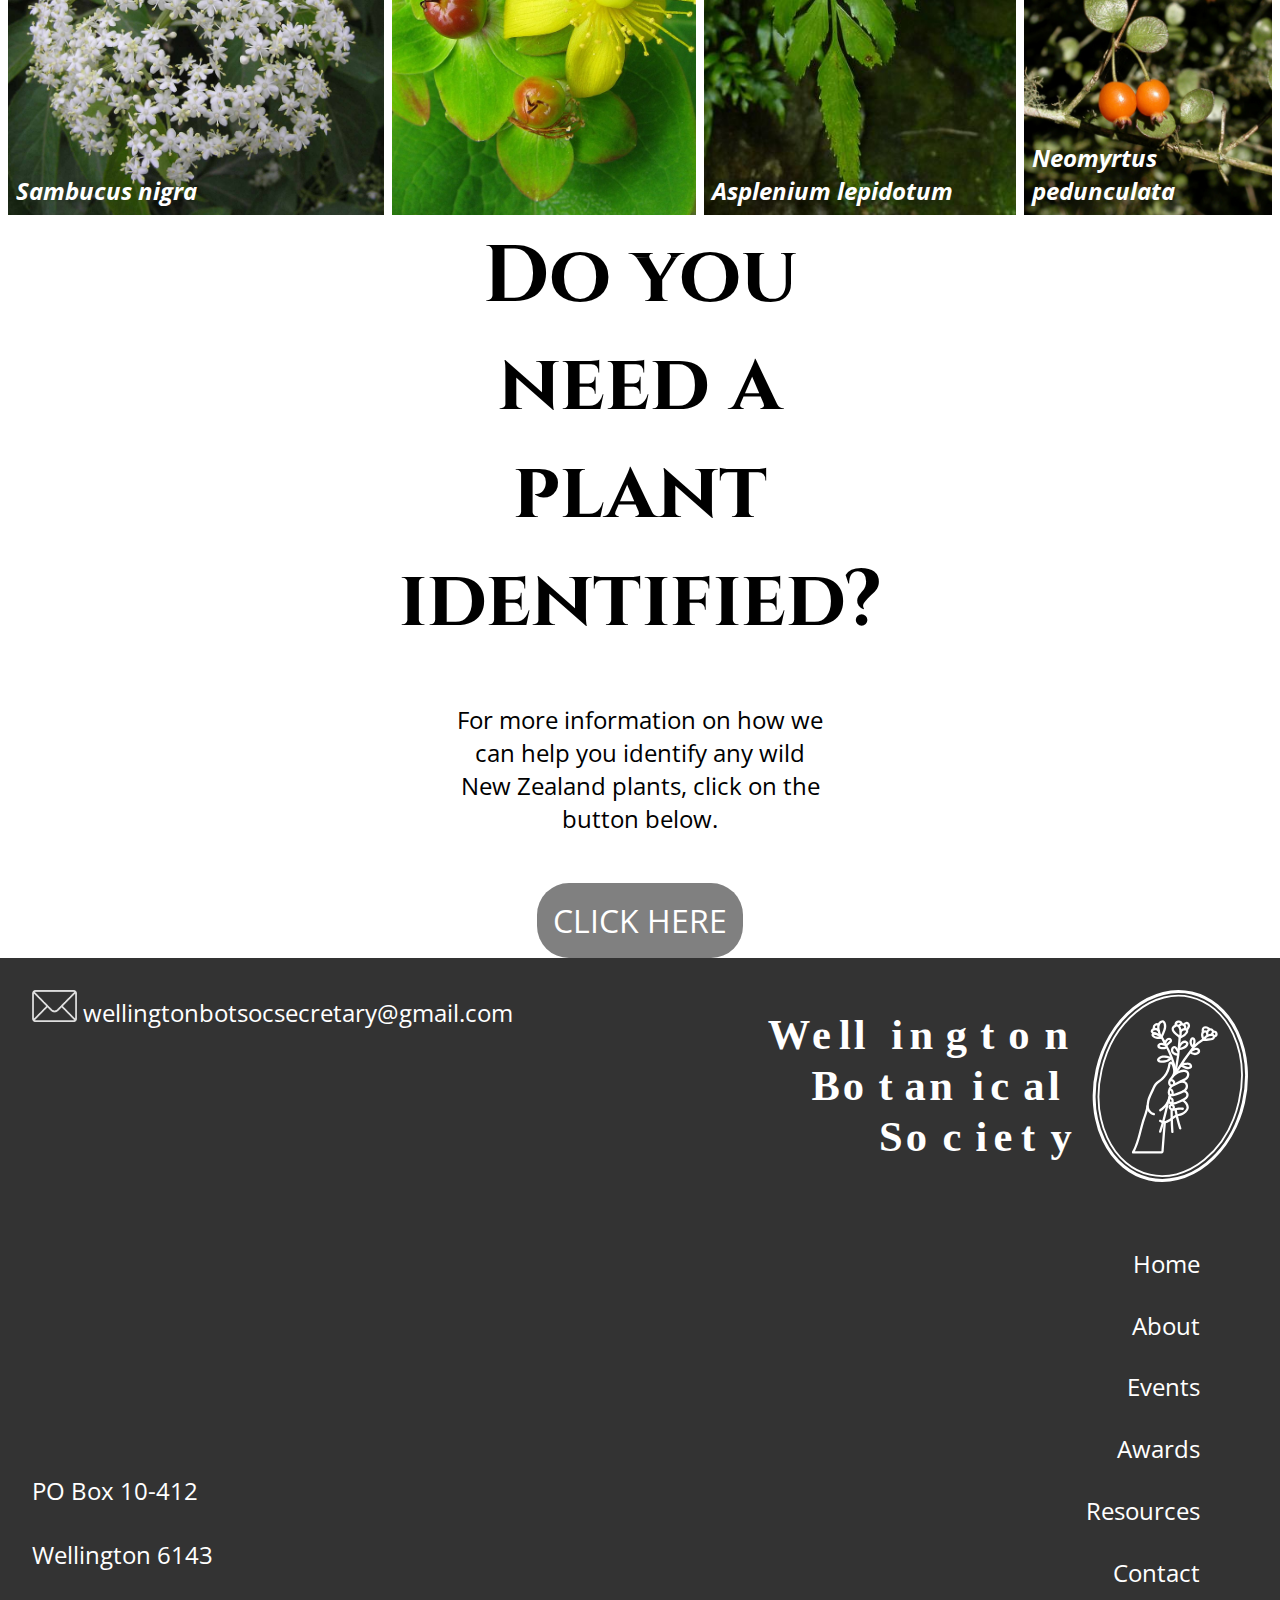
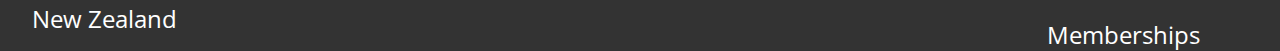
==== commit b6a0f785: "Add files via upload" ====
--- a/wbs-sum1/html/index.html
+++ b/wbs-sum1/html/index.html
@@ -36,14 +36,14 @@
         
             <a href="../html/membership.html"><button class="membership-btn">Memberships</button></a>            
 
-        <img class="hamburger" src="../img/icons/hamburger.svg" alt="hamburger">        
+        <img class="hamburger" id="hamburger" src="../img/icons/hamburger.svg" alt="hamburger">        
         
         </nav>    
 
                 
 
 
-        <div id="nav-mobile" class="nav-mobile">
+        <div id="nav-mobile" class="nav-mobile" style="display:none">
             <ul class="nav-mobile__ul">
                 <a href="../html/index.html"><li class="nav-mobile__li">Home</li></a>
                 <a href="../html/about.html"><li class="nav-mobile__li">About</li></a>
--- a/wbs-sum1/css/style.css
+++ b/wbs-sum1/css/style.css
@@ -1,1128 +1,1551 @@
-* {
-  margin: 0;
-  padding: 0;
-  box-sizing: border-box;
-  text-decoration: none; }
-
-a {
-  color: inherit; }
-
-body {
-  overflow-x: hidden; }
-
-.header {
-  height: 10vh;
-  width: 100vw; }
-  .header-nav {
-    display: flex;
-    align-items: center;
-    justify-content: space-between; }
-  .header-nav__logo {
-    height: 9vh;
-    margin-left: 0.5rem;
-    margin-top: 0.5rem; }
-  .header-nav__ul {
-    display: flex;
-    list-style: none; }
-  .header-nav__li {
-    padding: 2rem;
-    font-family: 'Open Sans', sans-serif;
-    font-size: 1.2rem; }
-
-.membership-btn {
-  font-size: 1.5rem;
-  padding: 1rem;
-  border-radius: 1rem;
-  color: white;
-  background: grey;
-  border: none;
-  cursor: pointer;
-  font-family: 'Open Sans', sans-serif;
-  letter-spacing: 0.1rem;
-  margin-right: 2.5vh; }
-  .membership-btn .membership-btn:hover {
-    background: black;
-    transition: 0.2s all ease; }
-
-.hamburger {
-  height: 2rem;
-  padding-right: 2rem;
-  cursor: pointer;
-  display: none; }
-
-@media (max-width: 600px) {
-  .header-nav__ul {
-    display: none; } }
-.intro-section {
-  height: 90vh;
-  width: 100vw;
-  background: url(../img/ferns.jpg);
-  background-position: center;
-  background-size: cover; }
-  .intro-section .intro-div__one {
-    background: rgba(0, 0, 0, 0.5);
-    height: 100%;
-    width: 55%;
-    display: flex;
-    float: right;
-    flex-direction: column;
-    justify-content: center;
-    align-items: flex-start; }
-
-.intro-header {
-  font-family: 'Cinzel', serif;
-  font-size: 6rem;
-  color: white;
-  width: 70%;
-  margin-left: 3rem; }
-
-.intro-paragraph {
-  font-family: 'Open Sans', sans-serif;
-  font-size: 2rem;
-  color: white;
-  margin: 3rem;
-  width: 50%; }
-
-.intro-btn__cta {
-  font-family: 'Open Sans', sans-serif;
-  text-transform: uppercase;
-  font-size: 2rem;
-  padding: 1rem;
-  border-radius: 2rem;
-  border: none;
-  background: grey;
-  color: white;
-  cursor: pointer;
-  margin-left: 3rem; }
-
-.welcome {
-  height: 100vh;
-  width: 100vw;
-  display: flex; }
-  .welcome-container {
-    height: 100%;
-    width: 50%;
-    display: flex;
-    flex-direction: column;
-    justify-content: center;
-    align-items: center; }
-  .welcome-container__pic {
-    height: 80%;
-    width: 80%;
-    background: url(../img/greenery.jpeg);
-    background-position: center;
-    background-size: cover;
-    background-repeat: no-repeat; }
-
-.welcome-container__two {
-  height: 100%;
-  width: 50%;
-  display: flex;
-  flex-direction: column;
-  align-items: center;
-  justify-content: center;
-  overflow: hidden; }
-
-.welcome-container__header {
-  font-family: 'Cinzel', serif;
-  font-size: 4rem;
-  text-align: center;
-  padding-top: 3rem;
-  width: 70%; }
-
-.welcome-container__paragraph {
-  font-family: 'Open Sans', sans-serif;
-  font-size: 1.5rem;
-  width: 50%;
-  padding-top: 3rem;
-  padding-bottom: 3rem;
-  text-align: center; }
-
-.welcome-container__btn {
-  font-family: 'Open Sans', sans-serif;
-  text-transform: uppercase;
-  font-size: 2rem;
-  padding: 1rem;
-  border-radius: 2rem;
-  border: none;
-  background: grey;
-  color: white;
-  cursor: pointer; }
-
-.welcome-container__btn:hover {
-  background: black;
-  transition: 0.2s all ease; }
-
-.offers {
-  height: 100vh;
-  width: 100vw;
-  display: grid;
-  grid-template-columns: repeat(11, 1fr);
-  grid-template-rows: repeat(8, 1fr); }
-
-.offer-meeting {
-  grid-column: 2/5;
-  grid-row: 2/8;
-  background: #fafafa;
-  margin: 5%;
-  display: flex;
-  flex-direction: column;
-  align-items: center;
-  justify-content: space-evenly; }
-
-.offer-fieldtrip {
-  grid-row: 2/8;
-  grid-column: 5/8;
-  background: #fafafa;
-  margin: 5%;
-  display: flex;
-  flex-direction: column;
-  align-items: center;
-  justify-content: space-evenly; }
-
-.offer-award {
-  grid-row: 2/8;
-  grid-column: 8/11;
-  background: #fafafa;
-  margin: 5%;
-  display: flex;
-  flex-direction: column;
-  align-items: center;
-  justify-content: center;
-  justify-content: space-evenly; }
-
-.offer-semiotic {
-  height: 25%;
-  border-radius: 360%; }
-
-.offer-header {
-  font-family: 'Cinzel', serif;
-  font-size: 3.5rem; }
-
-.offer-paragraph {
-  font-family: 'Open Sans', sans-serif;
-  font-size: 1.5rem;
-  width: 75%;
-  text-align: center; }
-
-.offer-btn {
-  font-family: 'Open Sans', sans-serif;
-  text-transform: uppercase;
-  font-size: 2rem;
-  padding: 1.2rem;
-  border: none;
-  border-radius: 2rem;
-  background: grey;
-  color: white;
-  cursor: pointer; }
-
-.offer-btn:hover {
-  background: black;
-  transition: 0.2s all ease; }
-
-.index-grid {
-  height: 80vh;
-  width: 100wv;
-  display: grid;
-  grid-template-rows: repeat(20, 1fr);
-  grid-template-columns: repeat(20, 1fr); }
-
-.index-grid__one {
-  grid-column: 1/9;
-  grid-row: 1/10;
-  background: url(../img/index-grid/Asplenium-Gracillimum.jpg);
-  background-position: center;
-  background-size: cover;
-  background-repeat: no-repeat;
-  position: relative;
-  margin-left: 0.5rem;
-  margin-right: 0.5rem; }
-  .index-grid__one .plant-one {
-    color: white;
-    font-size: 1.5rem;
-    position: absolute;
-    bottom: 0;
-    left: 0;
-    padding: 0.5rem;
-    font-family: 'Open Sans', sans-serif;
-    font-style: italic; }
-
-.index-grid__two {
-  grid-column: 9/12;
-  grid-row: 1/10;
-  background: url();
-  margin-right: 0.5rem;
-  background: url(../img/index-grid/Leycesteria-Formosa.jpeg);
-  background-position: center;
-  background-size: cover;
-  background-repeat: no-repeat;
-  position: relative; }
-  .index-grid__two .plant-two {
-    color: white;
-    font-size: 1.5rem;
-    position: absolute;
-    bottom: 0;
-    left: 0;
-    padding: 0.5rem;
-    font-family: 'Open Sans', sans-serif;
-    font-style: italic; }
-
-.index-grid__three {
-  grid-column: 12/17;
-  grid-row: 1/21;
-  background: url(../img/index-grid/Asplenium-Lepidotum.jpg);
-  margin-bottom: 0.5rem;
-  margin-right: 0.5rem;
-  background-position: center;
-  background-size: cover;
-  background-repeat: no-repeat;
-  position: relative; }
-  .index-grid__three .plant-three {
-    color: white;
-    font-size: 1.5rem;
-    position: absolute;
-    bottom: 0;
-    left: 0;
-    padding: 0.5rem;
-    font-family: 'Open Sans', sans-serif;
-    font-style: italic; }
-
-.index-grid__four {
-  grid-column: 1/7;
-  grid-row: 10/21;
-  background: url(../img/index-grid/Sambucus-Nigra.jpg);
-  margin-top: 0.5rem;
-  margin-bottom: 0.5rem;
-  margin-left: 0.5rem;
-  background-position: center;
-  background-size: cover;
-  background-repeat: no-repeat;
-  position: relative; }
-  .index-grid__four .plant-four {
-    color: white;
-    font-size: 1.5rem;
-    position: absolute;
-    bottom: 0;
-    left: 0;
-    padding: 0.5rem;
-    font-family: 'Open Sans', sans-serif;
-    font-style: italic; }
-
-.index-grid__five {
-  grid-column: 7/12;
-  grid-row: 10/21;
-  background: url(../img/index-grid/Hypericum-Androsaemum.jpg);
-  margin: 0.5rem;
-  background-position: center;
-  background-size: cover;
-  background-repeat: no-repeat;
-  position: relative; }
-  .index-grid__five .plant-five {
-    color: white;
-    font-size: 1.5rem;
-    position: absolute;
-    top: 0;
-    left: 0;
-    padding: 0.5rem;
-    font-family: 'Open Sans', sans-serif;
-    font-style: italic; }
-
-.index-grid__six {
-  grid-column: 17/21;
-  grid-row: 1/13;
-  background: url(../img/index-grid/Loxogramme-dictyopteris.jpeg);
-  margin-bottom: 0.5rem;
-  margin-right: 0.5rem;
-  background-position: center;
-  background-size: cover;
-  background-repeat: no-repeat;
-  position: relative; }
-  .index-grid__six .plant-six {
-    color: white;
-    font-size: 1.5rem;
-    position: absolute;
-    bottom: 0;
-    left: 0;
-    padding: 0.5rem;
-    font-family: 'Open Sans', sans-serif;
-    font-style: italic; }
-
-.index-grid__seven {
-  grid-column: 17/21;
-  grid-row: 13/21;
-  background: url(../img/index-grid/Neomyrtus-pedunculata.jpeg);
-  margin-bottom: 0.5rem;
-  margin-right: 0.5rem;
-  background-position: center;
-  background-size: cover;
-  background-repeat: no-repeat;
-  position: relative; }
-  .index-grid__seven .plant-seven {
-    color: white;
-    font-size: 1.5rem;
-    position: absolute;
-    bottom: 0;
-    left: 0;
-    padding: 0.5rem;
-    font-family: 'Open Sans', sans-serif;
-    font-style: italic; }
-
-.index-identify {
-  min-height: 80vh;
-  width: 100vw;
-  display: flex;
-  flex-direction: column;
-  justify-content: center;
-  align-items: center;
-  justify-content: center; }
-  .index-identify .index-identify__header {
-    font-family: 'Cinzel', serif;
-    font-size: 5rem;
-    width: 40%;
-    text-align: center; }
-  .index-identify .index-identify__paragraph {
-    font-family: 'Open Sans', sans-serif;
-    font-size: 1.5rem;
-    width: 30%;
-    text-align: center;
-    margin-top: 3rem;
-    margin-bottom: 3rem; }
-  .index-identify .index-identify__button {
-    font-family: 'Open Sans', sans-serif;
-    text-transform: uppercase;
-    font-size: 2rem;
-    padding: 1rem;
-    border-radius: 2rem;
-    border: none;
-    background: grey;
-    color: white;
-    cursor: pointer; }
-  .index-identify .index-identify__button:hover {
-    background: black;
-    transition: 0.2s all ease; }
-
-.footer-section {
-  min-height: 44vh;
-  width: 100vw;
-  background: #333; }
-
-.footer {
-  display: flex;
-  justify-content: space-between; }
-
-.footer-left {
-  position: relative; }
-
-.footer-email {
-  padding-top: 2rem; }
-
-.footer-email__paragraph {
-  padding-left: 2rem;
-  font-family: 'Open Sans', sans-serif;
-  color: white;
-  font-size: 1.5rem; }
-
-.footer-pobox {
-  position: absolute;
-  bottom: 0;
-  left: 0; }
-
-.pobox {
-  color: white;
-  font-size: 1.5rem;
-  padding-left: 2rem;
-  font-family: 'Open Sans', sans-serif;
-  line-height: 4rem; }
-
-.contact-semiotic {
-  height: 2rem; }
-
-.footer-right__logo {
-  height: 12rem;
-  margin: 2rem; }
-
-.footer-nav__list {
-  text-align: right;
-  list-style: none;
-  color: white;
-  padding-right: 5rem; }
-
-.footer-nav__list-items {
-  padding-top: 2rem;
-  font-family: 'Open Sans', sans-serif;
-  font-size: 1.5rem; }
-
-.contact-intro {
-  height: 30vh;
-  width: 100vw;
-  background: url(../img/overlay/contact-overlay.jpg);
-  display: flex;
-  justify-content: center;
-  align-items: center;
-  background-position: center;
-  background-size: cover;
-  background-repeat: no-repeat; }
-  .contact-intro .contact-intro__header {
-    font-size: 5rem;
-    font-family: 'Cinzel';
-    color: white; }
-
-.contact-container {
-  min-height: 100vh;
-  width: 100vw;
-  display: flex;
-  justify-content: center;
-  align-items: center;
-  text-align: center; }
-
-.contact-container__text {
-  height: 100%;
-  width: 45%;
-  display: flex;
-  flex-direction: column;
-  justify-content: center;
-  align-items: center;
-  text-align: center; }
-
-.contact-container__header {
-  font-size: 5rem;
-  font-family: 'Cinzel'; }
-
-.contact-container__paragraph {
-  font-size: 2rem;
-  font-family: 'Open sans', 'sans-serif'; }
-
-.contact-container__form {
-  height: 100%;
-  width: 55%;
-  display: flex;
-  align-items: center;
-  justify-content: center;
-  font-family: 'Open sans', 'sans-serif'; }
-
-.contact-form__message {
-  font-family: 'Open sans', 'sans-serif';
-  padding: 0.5rem; }
-
-.contact-form {
-  padding: 0.5rem; }
-
-input {
-  height: 4rem;
-  width: 50rem; }
-
-.contact-container__div {
-  padding: 1rem 0; }
-
-::placeholder {
-  font-size: 1.2rem; }
-
-.contact-form__button {
-  font-family: 'Open Sans', sans-serif;
-  text-transform: uppercase;
-  font-size: 2rem;
-  padding: 1rem;
-  border-radius: 2rem;
-  border: none;
-  background: grey;
-  color: white;
-  cursor: pointer;
-  margin-top: 2rem; }
-
-.contact-form__button:hover {
-  background: black;
-  transition: 0.2s all ease; }
-
-textarea {
-  width: 100%;
-  height: 25rem;
-  resize: none; }
-
-.events-intro {
-  height: 30vh;
-  width: 100vw;
-  background: url(../img/overlay/waterfall-overlay.jpg);
-  display: flex;
-  justify-content: center;
-  align-items: center;
-  background-position: center;
-  background-size: cover;
-  background-repeat: no-repeat;
-  background-position-y: -40rem; }
-  .events-intro .events-intro__header {
-    font-size: 5rem;
-    font-family: 'Cinzel';
-    color: white; }
-
-.events-meetings {
-  height: 100vh;
-  width: 100vw; }
-  .events-meetings__nxt {
-    height: 100%;
-    width: 50%;
-    display: flex;
-    justify-content: center;
-    align-items: center; }
-  .events-meetings__nxt-pic {
-    height: 80%;
-    width: 80%;
-    background: url(../img/wheat.jpeg);
-    background-position: center;
-    background-size: cover;
-    background-repeat: no-repeat;
-    display: flex;
-    align-items: center;
-    justify-content: center; }
-  .events-meetings__overlay {
-    height: 80%;
-    width: 80%;
-    background: rgba(0, 0, 0, 0.7);
-    display: flex;
-    align-items: center;
-    flex-direction: column;
-    justify-content: center;
-    text-align: center;
-    color: white; }
-
-.next-meeting__h2 {
-  font-size: 4rem;
-  font-family: 'Cinzel', serif;
-  width: 50%; }
-
-.next-meeting__paragraph-one {
-  padding: 5rem;
-  font-size: 2rem; }
-
-.next-meeting__paragraph-two {
-  padding-left: 8rem;
-  padding-right: 8rem; }
-
-.resources-intro {
-  height: 30vh;
-  width: 100vw;
-  background: url(../img/overlay/books-overlay.jpg);
-  display: flex;
-  justify-content: center;
-  align-items: center;
-  background-position: center;
-  background-size: cover;
-  background-repeat: no-repeat;
-  background-position-y: center; }
-  .resources-intro .resources-intro__header {
-    font-size: 5rem;
-    font-family: 'Cinzel';
-    color: white; }
-
-.newsletter-container {
-  height: 100vh;
-  width: 100vw;
-  display: flex; }
-  .newsletter-container .newsletter-info {
-    height: 100%;
-    width: 50%;
-    display: flex;
-    flex-direction: column;
-    justify-content: center;
-    align-items: center; }
-  .newsletter-container .newsletter-info__header {
-    font-family: 'Cinzel', serif;
-    font-size: 4rem;
-    padding: 2rem; }
-  .newsletter-container .newsletter-info__paragraph {
-    font-family: 'Open Sans', sans-serif;
-    font-size: 1.5rem;
-    width: 50%;
-    text-align: center;
-    padding-bottom: 4rem; }
-  .newsletter-container .newsletter-btn {
-    font-family: 'Open Sans', sans-serif;
-    text-transform: uppercase;
-    font-size: 2rem;
-    padding: 1rem;
-    border-radius: 2rem;
-    border: none;
-    background: grey;
-    color: white;
-    cursor: pointer; }
-  .newsletter-container .newsletter-btn:hover {
-    background: black;
-    transition: 0.2s all ease; }
-  .newsletter-container .newsletter-photo {
-    height: 100%;
-    width: 50%;
-    display: flex;
-    justify-content: center;
-    align-items: center; }
-    .newsletter-container .newsletter-photo .newsletter-pic {
-      height: 80%;
-      width: 80%;
-      background: yellow; }
-
-.publications-container {
-  height: 100vh;
-  width: 100vw;
-  display: flex; }
-  .publications-container .publications-photo {
-    height: 100%;
-    width: 50%;
-    display: flex;
-    justify-content: center;
-    align-items: center; }
-    .publications-container .publications-photo .publications-photo__pic {
-      height: 80%;
-      width: 80%;
-      background: yellowgreen; }
-  .publications-container .publications-info {
-    height: 100%;
-    width: 50%;
-    display: flex;
-    flex-direction: column;
-    justify-content: center;
-    align-items: center;
-    text-align: center; }
-    .publications-container .publications-info .publications-info__header {
-      font-family: 'Cinzel', serif;
-      font-size: 4rem;
-      padding: 2rem; }
-    .publications-container .publications-info .publications-info__paragraph {
-      font-family: 'Open Sans', sans-serif;
-      font-size: 1.5rem;
-      width: 50%;
-      text-align: center;
-      padding-bottom: 4rem; }
-    .publications-container .publications-info .publications-btn {
-      font-family: 'Open Sans', sans-serif;
-      text-transform: uppercase;
-      font-size: 2rem;
-      padding: 1rem;
-      border-radius: 2rem;
-      border: none;
-      background: grey;
-      color: white;
-      cursor: pointer; }
-    .publications-container .publications-info .publications-btn:hover {
-      background: black;
-      transition: 0.2s all ease; }
-
-.identification-container {
-  height: 100vh;
-  width: 100vw;
-  display: flex;
-  flex-direction: column;
-  justify-content: center;
-  align-items: center; }
-  .identification-container .identification-header {
-    font-family: 'Cinzel', serif;
-    font-size: 4rem; }
-  .identification-container .identification-info {
-    font-family: 'Open Sans', sans-serif;
-    font-size: 1.5rem;
-    width: 40%;
-    text-align: center; }
-  .identification-container .identification-file {
-    border: 1px solid black;
-    margin: 2rem;
-    text-align: center;
-    width: 30%; }
-  .identification-container input[type=file] {
-    padding: 1rem;
-    font-size: 1.5rem; }
-  .identification-container .identification-email {
-    margin-bottom: 2rem;
-    padding-left: 1rem;
-    width: 30%; }
-  .identification-container .identification-textarea {
-    margin-top: 2rem;
-    height: 20%;
-    resize: none; }
-  .identification-container .identification-submit {
-    font-family: 'Open Sans', sans-serif;
-    text-transform: uppercase;
-    font-size: 2rem;
-    padding: 1rem;
-    border-radius: 2rem;
-    border: none;
-    background: grey;
-    color: white;
-    cursor: pointer;
-    margin-top: 2rem; }
-  .identification-container .identification-submit:hover {
-    background: black;
-    transition: 0.2s all ease; }
-
-.awards-intro {
-  height: 30vh;
-  width: 100vw;
-  background: url(../img/overlay/awards-overlay.jpg);
-  display: flex;
-  justify-content: center;
-  align-items: center;
-  background-position: center;
-  background-size: cover;
-  background-repeat: no-repeat; }
-  .awards-intro .awards-intro__header {
-    font-size: 5rem;
-    font-family: 'Cinzel';
-    color: white; }
-
-.jubilee-section {
-  height: 100vh;
-  width: 100vw;
-  display: flex; }
-  .jubilee-section .jubilee-pic {
-    height: 100%;
-    width: 50%;
-    background: darkmagenta;
-    display: flex;
-    flex-direction: column;
-    justify-content: center;
-    align-items: center; }
-  .jubilee-section .jubilee-pic__photo {
-    height: 80%;
-    width: 70%;
-    background: url(../img/jubilee.jpeg);
-    background-position: center;
-    background-size: cover;
-    background-repeat: no-repeat; }
-  .jubilee-section .jubilee-info {
-    height: 100%;
-    width: 50%;
-    background: darksalmon;
-    display: flex;
-    flex-direction: column;
-    justify-content: center;
-    align-items: center;
-    text-align: center; }
-  .jubilee-section .jubilee-info__header {
-    font-size: 4rem;
-    font-family: 'Cinzel';
-    width: 60%; }
-  .jubilee-section .jubilee-info__paragraph {
-    font-family: 'Open Sans', sans-serif;
-    font-size: 1.5rem;
-    width: 50%;
-    text-align: center;
-    padding-top: 2rem;
-    padding-bottom: 2rem; }
-  .jubilee-section .jubilee-info__btn {
-    font-family: 'Open Sans', sans-serif;
-    text-transform: uppercase;
-    font-size: 2rem;
-    padding: 1rem;
-    border-radius: 2rem;
-    border: none;
-    background: grey;
-    color: white;
-    cursor: pointer; }
-  .jubilee-section .jubilee-info__btn:hover {
-    background: black;
-    transition: 0.2s all ease; }
-
-.bryology-section {
-  height: 100vh;
-  width: 100vw;
-  background: darkcyan;
-  display: flex; }
-  .bryology-section .bryology-info {
-    height: 100%;
-    width: 50%;
-    background: #b3340a;
-    display: flex;
-    flex-direction: column;
-    justify-content: center;
-    align-items: center;
-    text-align: center; }
-  .bryology-section .bryology-pic {
-    height: 100%;
-    width: 50%;
-    background: hotpink;
-    display: flex;
-    flex-direction: column;
-    justify-content: center;
-    align-items: center; }
-  .bryology-section .bryology-pic__photo {
-    height: 80%;
-    width: 70%;
-    background: chartreuse; }
-  .bryology-section .bryology-info__header {
-    font-size: 4rem;
-    font-family: 'Cinzel';
-    width: 60%; }
-  .bryology-section .bryology-info__paragraph {
-    font-family: 'Open Sans', sans-serif;
-    font-size: 1.5rem;
-    width: 50%;
-    text-align: center;
-    padding-top: 2rem;
-    padding-bottom: 2rem; }
-  .bryology-section .bryology-info__btn {
-    font-family: 'Open Sans', sans-serif;
-    text-transform: uppercase;
-    font-size: 2rem;
-    padding: 1rem;
-    border-radius: 2rem;
-    border: none;
-    background: grey;
-    color: white;
-    cursor: pointer; }
-  .bryology-section .bryology-info__btn:hover {
-    background: black;
-    transition: 0.2s all ease; }
-
-.allanmere-section {
-  height: 100vh;
-  width: 100vw;
-  background: darkmagenta;
-  display: flex; }
-  .allanmere-section .allanmere-pic {
-    height: 100%;
-    width: 50%;
-    display: flex;
-    flex-direction: column;
-    justify-content: center;
-    align-items: center; }
-  .allanmere-section .allenmere-pic__photo {
-    height: 80%;
-    width: 70%;
-    background: url(../img/allanmereaward.jpeg);
-    background-position: center;
-    background-size: cover;
-    background-repeat: no-repeat; }
-  .allanmere-section .allanmere-info {
-    height: 100%;
-    width: 50%;
-    background: #5a0b33;
-    display: flex;
-    flex-direction: column;
-    justify-content: center;
-    align-items: center;
-    text-align: center; }
-  .allanmere-section .allanmere-info__header {
-    font-size: 4rem;
-    font-family: 'Cinzel';
-    width: 60%; }
-  .allanmere-section .allanmere-info__paragraph {
-    font-family: 'Open Sans', sans-serif;
-    font-size: 1.5rem;
-    width: 50%;
-    text-align: center;
-    padding-top: 2rem;
-    padding-bottom: 2rem; }
-  .allanmere-section .allanmere-info__btn {
-    font-family: 'Open Sans', sans-serif;
-    text-transform: uppercase;
-    font-size: 2rem;
-    padding: 1rem;
-    border-radius: 2rem;
-    border: none;
-    background: grey;
-    color: white;
-    cursor: pointer; }
-  .allanmere-section .allanmere-info__btn:hover {
-    background: black;
-    transition: 0.2s all ease; }
-
-.about-intro {
-  height: 30vh;
-  width: 100vw;
-  background: url(../img/overlay/cute-plant-overlay.png);
-  display: flex;
-  justify-content: center;
-  align-items: center;
-  background-position: center;
-  background-size: cover;
-  background-repeat: no-repeat; }
-  .about-intro .about-intro__header {
-    font-size: 5rem;
-    font-family: 'Cinzel';
-    color: white; }
-
-.about-introduction__container {
-  height: 100vh;
-  width: 100vw;
-  display: flex; }
-  .about-introduction__container .about-introduction__text {
-    height: 100%;
-    width: 50%;
-    display: flex;
-    flex-direction: column;
-    justify-content: center;
-    align-items: center; }
-  .about-introduction__container .about-introduction__header {
-    font-family: 'Cinzel';
-    font-size: 4rem;
-    text-align: center; }
-  .about-introduction__container .about-introduction__paragraph {
-    font-family: 'Open Sans', sans-serif;
-    width: 50%;
-    padding-top: 4rem;
-    font-size: 1.5rem;
-    text-align: center; }
-  .about-introduction__container .about-introduction__photo {
-    height: 100%;
-    width: 50%;
-    display: flex;
-    justify-content: center;
-    align-items: center; }
-  .about-introduction__container .about-introduction-pic {
-    height: 80%;
-    width: 80%;
-    background: url(../img/wellington-plant.jpeg);
-    background-position: center;
-    background-size: cover;
-    background-repeat: no-repeat; }
-
-.values-section {
-  height: 10vh;
-  width: 100vw;
-  display: flex;
-  position: relative;
-  justify-content: center;
-  align-items: center; }
-
-.values-header {
-  position: absolute;
-  bottom: 0; }
-
-.values {
-  font-family: 'Cinzel', serif;
-  font-size: 4rem; }
-
-.core-values {
-  height: 100vh;
-  width: 100vw;
-  display: grid;
-  grid-template-columns: repeat(11, 1fr);
-  grid-template-rows: repeat(8, 1fr); }
-
-.core-values__conservation {
-  grid-column: 2/5;
-  grid-row: 2/8;
-  background: #fafafa;
-  margin: 5%;
-  display: flex;
-  flex-direction: column;
-  align-items: center;
-  justify-content: space-evenly; }
-
-.values-semiotic {
-  height: 45%;
-  border-radius: 360%; }
-
-.core-value__header {
-  font-family: 'Cinzel', serif;
-  font-size: 3.5rem; }
-
-.core-value__paragraph {
-  font-family: 'Open Sans', sans-serif;
-  font-size: 1.5rem;
-  width: 75%;
-  text-align: center; }
-
-.membership-intro {
-  height: 30vh;
-  width: 100vw;
-  background: grey;
-  display: flex;
-  justify-content: center;
-  align-items: center;
-  background-position: center;
-  background-size: cover;
-  background-repeat: no-repeat; }
-  .membership-intro .membership-intro__header {
-    font-size: 5rem;
-    font-family: 'Cinzel';
-    color: white; }
-
-.membership-welcome__container {
-  height: 100vh;
-  width: 100vw;
-  display: flex; }
-  .membership-welcome__container .membership-welcome__info {
-    height: 100%;
-    width: 50%;
-    background: orchid;
-    display: flex;
-    flex-direction: column;
-    justify-content: center;
-    align-items: center;
-    text-align: center; }
-  .membership-welcome__container .membership-welcome__header {
-    font-size: 4rem;
-    font-family: 'Cinzel';
-    width: 50%;
-    text-align: center; }
-  .membership-welcome__container .membership-welcome__paragraph {
-    font-size: 1.5rem;
-    font-family: 'Open sans', 'sans-serif';
-    width: 60%;
-    padding-top: 2rem; }
-  .membership-welcome__container .membership-welcome__signup {
-    font-size: 1.5rem;
-    font-family: 'Open sans', 'sans-serif'; }
-  .membership-welcome__container .membership-arrow {
-    height: 20%; }
-  .membership-welcome__container .membership-welcome__photo {
-    height: 100%;
-    width: 50%;
-    background: orange;
-    display: flex;
-    justify-content: center;
-    align-items: center; }
-    .membership-welcome__container .membership-welcome__photo .membership-welcome__pic {
-      height: 80%;
-      width: 80%;
-      background: crimson; }
-
-.membership-break {
-  height: 40vh;
-  width: 100vw;
-  background: yellow; }
-
-.membership-form__container {
-  height: 200vh;
-  width: 100vw;
-  background: green;
-  display: flex; }
-  .membership-form__container .membership-form__left {
-    height: 100%;
-    width: 60%;
-    background: pink; }
-  .membership-form__container .membership-form__right {
-    height: 100%;
-    width: 40%;
-    background: powderblue;
-    display: flex;
-    flex-wrap: wrap; }
-    .membership-form__container .membership-form__right .form-right__info {
-      height: 35%;
-      width: 100%;
-      background: red;
-      display: flex;
-      flex-direction: column;
-      justify-content: center;
-      align-items: center;
-      text-align: center; }
-      .membership-form__container .membership-form__right .form-right__info .form-right__header {
-        font-size: 4rem;
-        font-family: 'Cinzel';
-        width: 80%; }
-      .membership-form__container .membership-form__right .form-right__info .form-right__paragraph {
-        font-size: 1.5rem;
-        font-family: 'Open sans', 'sans-serif';
-        width: 50%;
-        padding-top: 3rem; }
-    .membership-form__container .membership-form__right .form-right__photo {
-      height: 65%;
-      width: 100%;
-      background: orange; }
-
-h1 {
-  font-size: 4rem;
-  font-family: 'Cinzel', serif; }
-
-p {
-  font-family: 'Open Sans', sans-serif;
-  font-size: 1.5rem; }
-
-/*# sourceMappingURL=style.css.map */
+* {
+  margin: 0;
+  padding: 0;
+  box-sizing: border-box;
+  text-decoration: none; }
+
+a {
+  color: inherit; }
+
+body {
+  overflow-x: hidden; }
+
+.header {
+  min-height: 10vh;
+  width: 100vw; }
+  .header-nav {
+    display: flex;
+    align-items: center;
+    justify-content: space-between; }
+  .header-nav__logo {
+    height: 9vh;
+    margin-left: 0.5rem;
+    margin-top: 0.5rem; }
+  .header-nav__ul {
+    display: flex;
+    list-style: none; }
+  .header-nav__li {
+    padding: 2rem;
+    font-family: 'Open Sans', sans-serif;
+    font-size: 1.2rem; }
+  .header .nav-mobile {
+    display: none;
+    width: 100vw;
+    height: 90vh;
+    background: url(../img/overlay/cute-plant-overlay.png);
+    background-position: center;
+    background-size: cover;
+    background-repeat: no-repeat;
+    z-index: 5;
+    display: flex;
+    justify-content: center;
+    align-items: center;
+    text-align: center; }
+    .header .nav-mobile__ul {
+      font-size: 2rem;
+      list-style: none; }
+    .header .nav-mobile__li {
+      padding: 1rem;
+      font-family: 'Open Sans', sans-serif;
+      letter-spacing: 0.1rem;
+      color: white; }
+
+.membership-btn {
+  font-size: 1.5rem;
+  padding: 1rem;
+  border-radius: 1rem;
+  color: white;
+  background: grey;
+  border: none;
+  cursor: pointer;
+  font-family: 'Open Sans', sans-serif;
+  letter-spacing: 0.1rem;
+  margin-right: 2.5vh; }
+  .membership-btn .membership-btn:hover {
+    background: black;
+    transition: 0.2s all ease; }
+
+.hamburger {
+  height: 2rem;
+  padding-right: 2rem;
+  cursor: pointer;
+  display: none; }
+
+@media (max-width: 600px) {
+  .header-nav__ul {
+    display: none; }
+
+  .hamburger {
+    display: block; }
+
+  .membership-btn {
+    display: none !important; } }
+@media (min-width: 601px) and (max-width: 1023px) {
+  .header-nav__ul {
+    display: none; }
+
+  .hamburger {
+    display: block; }
+
+  .membership-btn {
+    display: none; } }
+.intro-section {
+  height: 90vh;
+  width: 100vw;
+  background: url(../img/ferns.jpg);
+  background-position: center;
+  background-size: cover; }
+  .intro-section .intro-div__one {
+    background: rgba(0, 0, 0, 0.5);
+    height: 100%;
+    width: 55%;
+    display: flex;
+    float: right;
+    flex-direction: column;
+    justify-content: center;
+    align-items: flex-start; }
+  @media (max-width: 600px) {
+    .intro-section .intro-div__one {
+      width: 100%;
+      justify-content: center;
+      align-items: center;
+      text-align: center; } }
+  @media (min-width: 601px) and (max-width: 1023px) {
+    .intro-section .intro-div__one {
+      width: 100%;
+      display: flex;
+      justify-content: center;
+      align-items: center;
+      text-align: center; } }
+
+.intro-header {
+  font-family: 'Cinzel', serif;
+  font-size: 5rem;
+  color: white;
+  width: 80%;
+  margin-left: 3rem; }
+
+@media (max-width: 600px) {
+  .intro-header {
+    font-size: 3rem;
+    margin: 0 auto; } }
+@media (min-width: 601px) and (max-width: 1023px) {
+  .intro-header {
+    font-size: 4rem;
+    margin: 0 auto; } }
+.intro-paragraph {
+  font-family: 'Open Sans', sans-serif;
+  font-size: 2rem;
+  color: white;
+  margin: 3rem;
+  width: 50%; }
+
+@media (max-width: 600px) {
+  .intro-paragraph {
+    font-size: 1.4rem;
+    margin: 0 auto; } }
+@media (min-width: 601px) and (max-width: 1023px) {
+  .intro-paragraph {
+    font-size: 1.7rem;
+    margin: 0 auto; } }
+.intro-btn__cta {
+  font-family: 'Open Sans', sans-serif;
+  text-transform: uppercase;
+  font-size: 2rem;
+  padding: 1rem;
+  border-radius: 2rem;
+  border: none;
+  background: grey;
+  color: white;
+  cursor: pointer;
+  margin-left: 3rem; }
+
+@media (max-width: 600px) {
+  .intro-btn__cta {
+    margin: 0 auto;
+    font-size: 1.5rem;
+    margin-top: 2rem; } }
+@media (min-width: 601px) and (max-width: 1023px) {
+  .intro-btn__cta {
+    margin: 0 auto;
+    font-size: 1.5rem;
+    margin-top: 2rem; } }
+.welcome {
+  height: 100vh;
+  width: 100vw;
+  display: flex; }
+  .welcome-container {
+    height: 100%;
+    width: 50%;
+    display: flex;
+    flex-wrap: wrap;
+    flex-direction: column;
+    justify-content: center;
+    align-items: center; }
+  .welcome-container__pic {
+    height: 80%;
+    width: 80%;
+    background: url(../img/greenery.jpeg);
+    background-position: center;
+    background-size: cover;
+    background-repeat: no-repeat; }
+
+@media (max-width: 600px) {
+  .welcome {
+    display: flex;
+    flex-wrap: wrap-reverse;
+    height: 70vh; }
+    .welcome-container {
+      display: none; }
+    .welcome-container__pic {
+      height: 100%;
+      width: 100%; } }
+@media (min-width: 601px) and (max-width: 1023px) {
+  .welcome {
+    display: flex;
+    flex-wrap: wrap-reverse; }
+    .welcome-container {
+      height: 25%;
+      width: 100vw; }
+    .welcome-container__pic {
+      height: 100%;
+      width: 100%; } }
+.welcome-container__two {
+  height: 100%;
+  width: 50%;
+  display: flex;
+  flex-direction: column;
+  align-items: center;
+  justify-content: center;
+  overflow: hidden; }
+
+@media (max-width: 600px) {
+  .welcome-container__two {
+    height: 100%;
+    width: 100%; } }
+@media (min-width: 601px) and (max-width: 1023px) {
+  .welcome-container__two {
+    height: 75%;
+    width: 100%; } }
+.welcome-container__header {
+  font-family: 'Cinzel', serif;
+  font-size: 4rem;
+  text-align: center;
+  padding-top: 3rem;
+  width: 70%; }
+
+@media (max-width: 600px) {
+  .welcome-container__header {
+    font-size: 2rem; } }
+.welcome-container__paragraph {
+  font-family: 'Open Sans', sans-serif;
+  font-size: 1.5rem;
+  width: 50%;
+  padding-top: 3rem;
+  padding-bottom: 3rem;
+  text-align: center; }
+
+@media (max-width: 600px) {
+  .welcome-container__paragraph {
+    font-size: 1rem;
+    padding-top: 2rem;
+    padding-bottom: 3rem; } }
+.welcome-container__btn {
+  font-family: 'Open Sans', sans-serif;
+  text-transform: uppercase;
+  font-size: 2rem;
+  padding: 1rem;
+  border-radius: 2rem;
+  border: none;
+  background: grey;
+  color: white;
+  cursor: pointer; }
+
+@media (max-width: 600px) {
+  .welcome-container__btn {
+    font-size: 1.5rem; } }
+.welcome-container__btn:hover {
+  background: black;
+  transition: 0.2s all ease; }
+
+.offers {
+  height: 100vh;
+  width: 100vw;
+  display: grid;
+  grid-template-columns: repeat(11, 1fr);
+  grid-template-rows: repeat(8, 1fr); }
+
+@media (max-width: 600px) {
+  .offers {
+    height: 140vh;
+    width: 100vw;
+    grid-template-columns: repeat(7, 1fr);
+    grid-template-rows: repeat(6, 1fr); } }
+@media (min-width: 601px) and (max-width: 1023px) {
+  .offers {
+    height: 130vh;
+    grid-template-columns: repeat(7, 1fr);
+    grid-template-rows: repeat(6, 1fr); } }
+.offer-meeting {
+  grid-column: 2/5;
+  grid-row: 2/8;
+  background: #fafafa;
+  margin: 5%;
+  display: flex;
+  flex-direction: column;
+  align-items: center;
+  justify-content: space-evenly; }
+
+@media (max-width: 600px) {
+  .offer-meeting {
+    grid-row: 1/3;
+    grid-column: 1/8; } }
+@media (min-width: 601px) and (max-width: 1023px) {
+  .offer-meeting {
+    grid-row: 1/3;
+    grid-column: 1/8; } }
+.offer-fieldtrip {
+  grid-row: 2/8;
+  grid-column: 5/8;
+  background: #fafafa;
+  margin: 5%;
+  display: flex;
+  flex-direction: column;
+  align-items: center;
+  justify-content: space-evenly; }
+
+@media (max-width: 600px) {
+  .offer-fieldtrip {
+    grid-row: 3/5;
+    grid-column: 1/8; } }
+@media (min-width: 601px) and (max-width: 1023px) {
+  .offer-fieldtrip {
+    grid-row: 3/5;
+    grid-column: 1/8; } }
+.offer-award {
+  grid-row: 2/8;
+  grid-column: 8/11;
+  background: #fafafa;
+  margin: 5%;
+  display: flex;
+  flex-direction: column;
+  align-items: center;
+  justify-content: center;
+  justify-content: space-evenly; }
+
+@media (max-width: 600px) {
+  .offer-award {
+    grid-column: 1/8;
+    grid-row: 5/7; } }
+@media (min-width: 601px) and (max-width: 1023px) {
+  .offer-award {
+    grid-column: 1/8;
+    grid-row: 5/7; } }
+.offer-semiotic {
+  height: 25%;
+  border-radius: 360%; }
+
+@media (max-width: 600px) {
+  .offer-semiotic {
+    height: 20%; } }
+.offer-header {
+  font-family: 'Cinzel', serif;
+  font-size: 3.5rem; }
+
+@media (max-width: 600px) {
+  .offer-header {
+    font-size: 2.5rem; } }
+.offer-paragraph {
+  font-family: 'Open Sans', sans-serif;
+  font-size: 1.5rem;
+  width: 75%;
+  text-align: center; }
+
+@media (max-width: 600px) {
+  .offer-paragraph {
+    font-size: 1.2rem; } }
+@media (min-width: 601px) and (max-width: 1023px) {
+  .offer-paragraph {
+    font-size: 1.2rem; } }
+.offer-btn {
+  font-family: 'Open Sans', sans-serif;
+  text-transform: uppercase;
+  font-size: 2rem;
+  padding: 1rem;
+  border-radius: 2rem;
+  border: none;
+  background: grey;
+  color: white;
+  cursor: pointer; }
+
+@media (max-width: 600px) {
+  .offer-btn {
+    font-size: 1.5rem; } }
+@media (min-width: 601px) and (max-width: 1023px) {
+  .offer-btn {
+    font-size: 1.5rem; } }
+.offer-btn:hover {
+  background: black;
+  transition: 0.2s all ease; }
+
+.index-grid {
+  height: 80vh;
+  width: 100wv;
+  display: grid;
+  grid-template-rows: repeat(20, 1fr);
+  grid-template-columns: repeat(20, 1fr); }
+
+@media (max-width: 600px) {
+  .index-grid {
+    height: 60vh; } }
+.index-grid__one {
+  grid-column: 1/9;
+  grid-row: 1/10;
+  background: url(../img/index-grid/Asplenium-Gracillimum.jpg);
+  background-position: center;
+  background-size: cover;
+  background-repeat: no-repeat;
+  position: relative;
+  margin-left: 0.5rem;
+  margin-right: 0.5rem; }
+  .index-grid__one .plant-one {
+    color: white;
+    font-size: 1.5rem;
+    font-family: 'Open Sans', sans-serif;
+    font-style: italic;
+    padding: 0.5rem;
+    position: absolute;
+    bottom: 0;
+    left: 0; }
+
+@media (max-width: 600px) {
+  .index-grid__one {
+    grid-column: 1/15;
+    grid-row: 1/7; } }
+@media (min-width: 601px) and (max-width: 1023px) {
+  .index-grid__one {
+    grid-column: 10/21;
+    grid-row: 14/21; } }
+.index-grid__two {
+  grid-column: 9/12;
+  grid-row: 1/10;
+  background: url();
+  margin-right: 0.5rem;
+  background: url(../img/index-grid/Leycesteria-Formosa.jpeg);
+  background-position: center;
+  background-size: cover;
+  background-repeat: no-repeat;
+  position: relative; }
+  .index-grid__two .plant-two {
+    color: white;
+    font-size: 1.5rem;
+    font-family: 'Open Sans', sans-serif;
+    font-style: italic;
+    padding: 0.5rem;
+    position: absolute;
+    bottom: 0;
+    left: 0; }
+
+@media (max-width: 600px) {
+  .index-grid__two {
+    grid-column: 15/21;
+    grid-row: 1/7; } }
+@media (min-width: 601px) and (max-width: 1023px) {
+  .index-grid__two {
+    grid-column: 7/12;
+    grid-row: 1/8;
+    margin-bottom: 0.5rem; } }
+.index-grid__three {
+  grid-column: 12/17;
+  grid-row: 1/21;
+  background: url(../img/index-grid/Asplenium-Lepidotum.jpg);
+  margin-bottom: 0.5rem;
+  margin-right: 0.5rem;
+  background-position: center;
+  background-size: cover;
+  background-repeat: no-repeat;
+  position: relative; }
+  .index-grid__three .plant-three {
+    color: white;
+    font-size: 1.5rem;
+    font-family: 'Open Sans', sans-serif;
+    font-style: italic;
+    padding: 0.5rem;
+    position: absolute;
+    bottom: 0;
+    left: 0; }
+
+@media (max-width: 600px) {
+  .index-grid__three {
+    grid-column: 15/21;
+    grid-row: 11/21; } }
+@media (min-width: 601px) and (max-width: 1023px) {
+  .index-grid__three {
+    grid-column: 1/7;
+    grid-row: 1/14;
+    margin-left: 0.5rem; } }
+.index-grid__four {
+  grid-column: 1/7;
+  grid-row: 10/21;
+  background: url(../img/index-grid/Sambucus-Nigra.jpg);
+  background-position: center;
+  background-size: cover;
+  background-repeat: no-repeat;
+  position: relative; }
+  .index-grid__four .plant-four {
+    color: white;
+    font-size: 1.5rem;
+    font-family: 'Open Sans', sans-serif;
+    font-style: italic;
+    padding: 0.5rem;
+    position: absolute;
+    bottom: 0;
+    left: 0; }
+
+@media (max-width: 600px) {
+  .index-grid__four {
+    grid-column: 1/10;
+    grid-row: 7/11;
+    margin-top: 0.5rem;
+    margin-bottom: 0.5rem;
+    margin-left: 0.5rem; } }
+@media (min-width: 601px) and (max-width: 1023px) {
+  .index-grid__four {
+    grid-column: 7/14;
+    grid-row: 8/14;
+    margin-bottom: 0.5rem; } }
+@media (min-width: 1024px) {
+  .index-grid__four {
+    margin-top: 0.5rem;
+    margin-bottom: 0.5rem;
+    margin-left: 0.5rem; } }
+.index-grid__five {
+  grid-column: 7/12;
+  grid-row: 10/21;
+  background: url(../img/index-grid/Hypericum-Androsaemum.jpg);
+  background-position: center;
+  background-size: cover;
+  background-repeat: no-repeat;
+  position: relative; }
+  .index-grid__five .plant-five {
+    color: white;
+    font-size: 1.5rem;
+    font-family: 'Open Sans', sans-serif;
+    font-style: italic;
+    padding: 0.5rem;
+    position: absolute;
+    top: 0;
+    left: 0; }
+
+@media (max-width: 600px) {
+  .index-grid__five {
+    grid-column: 1/15;
+    grid-row: 11/15;
+    margin: 0rem;
+    margin-right: 0.5rem;
+    margin-left: 0.5rem; } }
+@media (min-width: 601px) and (max-width: 1023px) {
+  .index-grid__five {
+    grid-column: 1/10;
+    grid-row: 14/21;
+    margin-left: 0.5rem; } }
+@media (min-width: 1024px) {
+  .index-grid__five {
+    margin: 0.5rem; } }
+.index-grid__six {
+  grid-column: 17/21;
+  grid-row: 1/13;
+  background: url(../img/index-grid/Loxogramme-dictyopteris.jpeg);
+  margin-bottom: 0.5rem;
+  margin-right: 0.5rem;
+  background-position: center;
+  background-size: cover;
+  background-repeat: no-repeat;
+  position: relative; }
+  .index-grid__six .plant-six {
+    color: white;
+    font-size: 1.5rem;
+    font-family: 'Open Sans', sans-serif;
+    font-style: italic;
+    padding: 0.5rem;
+    position: absolute;
+    bottom: 0;
+    left: 0; }
+
+@media (max-width: 600px) {
+  .index-grid__six {
+    grid-column: 10/21;
+    grid-row: 7/11;
+    margin-left: 0.5rem;
+    margin-top: 0.5rem; } }
+@media (min-width: 601px) and (max-width: 1023px) {
+  .index-grid__six {
+    grid-column: 12/21;
+    grid-row: 1/8; } }
+.index-grid__seven {
+  grid-column: 17/21;
+  grid-row: 13/21;
+  background: url(../img/index-grid/Neomyrtus-pedunculata.jpeg);
+  margin-bottom: 0.5rem;
+  margin-right: 0.5rem;
+  background-position: center;
+  background-size: cover;
+  background-repeat: no-repeat;
+  position: relative; }
+  .index-grid__seven .plant-seven {
+    color: white;
+    font-size: 1.5rem;
+    font-family: 'Open Sans', sans-serif;
+    font-style: italic;
+    padding: 0.5rem;
+    position: absolute;
+    bottom: 0;
+    left: 0; }
+
+@media (max-width: 600px) {
+  .index-grid__seven {
+    grid-column: 1/15;
+    grid-row: 15/21;
+    margin-top: 0.5rem;
+    margin-left: 0.5rem; } }
+@media (min-width: 601px) and (max-width: 1023px) {
+  .index-grid__seven {
+    grid-column: 14/21;
+    grid-row: 8/14;
+    margin-left: 0.5rem; } }
+.index-identify {
+  min-height: 80vh;
+  width: 100vw;
+  display: flex;
+  flex-direction: column;
+  justify-content: center;
+  align-items: center;
+  justify-content: center; }
+  .index-identify .index-identify__header {
+    font-family: 'Cinzel', serif;
+    font-size: 5rem;
+    width: 40%;
+    text-align: center; }
+  .index-identify .index-identify__paragraph {
+    font-family: 'Open Sans', sans-serif;
+    font-size: 1.5rem;
+    width: 30%;
+    text-align: center;
+    margin-top: 3rem;
+    margin-bottom: 3rem; }
+  .index-identify .index-identify__button {
+    font-family: 'Open Sans', sans-serif;
+    text-transform: uppercase;
+    font-size: 2rem;
+    padding: 1rem;
+    border-radius: 2rem;
+    border: none;
+    background: grey;
+    color: white;
+    cursor: pointer; }
+  .index-identify .index-identify__button:hover {
+    background: black;
+    transition: 0.2s all ease; }
+  @media (max-width: 600px) {
+    .index-identify {
+      min-height: 60vh;
+      padding: 4rem; }
+      .index-identify__header {
+        font-size: 3rem !important;
+        line-height: 3rem;
+        width: 90% !important; }
+      .index-identify__paragraph {
+        font-size: 1.2rem !important;
+        width: 80% !important; } }
+  @media (min-width: 601px) and (max-width: 1023px) {
+    .index-identify {
+      min-height: 80vh;
+      padding: 3rem; }
+      .index-identify__header {
+        width: 90% !important;
+        font-size: 4rem !important; }
+      .index-identify__paragraph {
+        width: 80% !important;
+        font-size: 1.3rem !important; } }
+
+.footer-section {
+  min-height: 44vh;
+  width: 100vw;
+  background: #333; }
+
+@media (max-width: 600px) {
+  min-height: 55vh; }
+@media (min-width: 601px) and (max-width: 1023px) {
+  min-height: 50vh; }
+.footer {
+  display: flex;
+  justify-content: space-between; }
+
+.footer-left {
+  position: relative; }
+
+.footer-email {
+  padding-top: 2rem; }
+
+.footer-email__paragraph {
+  padding-left: 2rem;
+  font-family: 'Open Sans', sans-serif;
+  color: white;
+  font-size: 1.5rem; }
+
+.footer-pobox {
+  position: absolute;
+  bottom: 0;
+  left: 0; }
+
+.pobox {
+  color: white;
+  font-size: 1.5rem;
+  padding-left: 2rem;
+  font-family: 'Open Sans', sans-serif;
+  line-height: 4rem; }
+
+.contact-semiotic {
+  height: 2rem; }
+
+.footer-right__logo {
+  height: 12rem;
+  margin: 2rem; }
+
+.footer-nav__list {
+  text-align: right;
+  list-style: none;
+  color: white;
+  padding-right: 5rem; }
+
+.footer-nav__list-items {
+  padding-top: 1.8rem;
+  font-family: 'Open Sans', sans-serif;
+  font-size: 1.5rem; }
+
+.contact-intro {
+  height: 30vh;
+  width: 100vw;
+  background: url(../img/overlay/contact-overlay.jpg);
+  display: flex;
+  justify-content: center;
+  align-items: center;
+  background-position: center;
+  background-size: cover;
+  background-repeat: no-repeat; }
+  .contact-intro__header {
+    font-size: 5rem;
+    font-family: 'Cinzel';
+    color: white; }
+
+@media (max-width: 600px) {
+  .contact-intro {
+    height: 20vh; }
+    .contact-intro__header {
+      font-size: 3rem; } }
+@media (min-width: 601px) and (max-width: 1023px) {
+  .contact-intro {
+    height: 25vh; }
+    .contact-intro__header {
+      font-size: 4rem; } }
+.contact-container {
+  min-height: 100vh;
+  width: 100vw;
+  display: flex;
+  justify-content: center;
+  align-items: center;
+  text-align: center; }
+  .contact-container__text {
+    height: 100%;
+    width: 45%;
+    display: flex;
+    flex-direction: column;
+    justify-content: center;
+    align-items: center;
+    text-align: center; }
+  .contact-container__header {
+    font-size: 5rem;
+    font-family: 'Cinzel'; }
+  .contact-container__paragraph {
+    font-size: 2rem;
+    font-family: 'Open sans', 'sans-serif'; }
+  .contact-container__form {
+    height: 100%;
+    width: 55%;
+    display: flex;
+    align-items: center;
+    justify-content: center;
+    font-family: 'Open sans', 'sans-serif'; }
+
+.contact-form {
+  padding: 0.5rem;
+  height: 4rem;
+  width: 50rem; }
+  .contact-form__message {
+    font-family: 'Open sans', 'sans-serif';
+    padding: 0.5rem; }
+  .contact-form__button {
+    font-family: 'Open Sans', sans-serif;
+    text-transform: uppercase;
+    font-size: 2rem;
+    padding: 1rem;
+    border-radius: 2rem;
+    border: none;
+    background: grey;
+    color: white;
+    cursor: pointer;
+    margin-top: 2rem; }
+  .contact-form__button:hover {
+    background: black;
+    transition: 0.2s all ease; }
+  .contact-form__message {
+    width: 100%;
+    height: 25rem;
+    resize: none; }
+
+.contact-container__div {
+  padding: 1rem 0; }
+
+::placeholder {
+  font-size: 1.2rem; }
+
+.events-intro {
+  min-height: 30vh;
+  width: 100vw;
+  background: url(../img/overlay/waterfall-overlay.jpg);
+  display: flex;
+  justify-content: center;
+  align-items: center;
+  background-position: center;
+  background-size: cover;
+  background-repeat: no-repeat;
+  background-position-y: -40rem; }
+  .events-intro__header {
+    font-size: 5rem;
+    font-family: 'Cinzel';
+    color: white; }
+  @media (max-width: 600px) {
+    .events-intro .events-intro {
+      height: 20vh; }
+      .events-intro .events-intro__header {
+        font-size: 3rem; } }
+  @media (min-width: 601px) and (max-width: 1023px) {
+    .events-intro .events-intro {
+      height: 25vh; }
+      .events-intro .events-intro__header {
+        font-size: 4rem; } }
+
+.events-meetings {
+  min-height: 100vh;
+  width: 100vw;
+  display: flex;
+  flex-wrap: wrap-reverse; }
+  .events-meetings__nxt {
+    height: 100%;
+    width: 50%;
+    display: flex;
+    justify-content: center;
+    align-items: center; }
+  .events-meetings__nxt-pic {
+    height: 80%;
+    width: 80%;
+    background: url(../img/wheat.jpeg);
+    background-position: center;
+    background-size: cover;
+    background-repeat: no-repeat;
+    display: flex;
+    align-items: center;
+    justify-content: center; }
+
+@media (max-width: 600px) {
+  .events-meetings {
+    height: 120vh; }
+    .events-meetings__nxt {
+      height: 50%;
+      width: 100%; }
+    .events-meetings__nxt-pic {
+      height: 95%;
+      width: 95%; } }
+@media (min-width: 601px) and (max-width: 1023px) {
+  .events-meetings {
+    height: 120vh; }
+    .events-meetings__nxt {
+      height: 50%;
+      width: 100%; }
+    .events-meetings__nxt-pic {
+      height: 95%;
+      width: 95%; } }
+.next-meeting__overlay {
+  min-height: 80%;
+  width: 80%;
+  background: rgba(0, 0, 0, 0.7);
+  display: flex;
+  align-items: center;
+  flex-direction: column;
+  justify-content: center;
+  text-align: center;
+  color: white; }
+
+.next-meeting__overlay-h2 {
+  font-size: 4rem;
+  font-family: 'Cinzel', serif;
+  width: 70%; }
+
+.next-meeting__overlay-p1 {
+  padding: 5rem;
+  font-size: 2rem; }
+
+.next-meeting__overlay-p2 {
+  width: 80%; }
+
+@media (max-width: 600px) {
+  .next-meeting__overlay {
+    height: 90%;
+    width: 90%; }
+
+  .next-meeting__overlay-h2 {
+    font-size: 3rem !important; }
+
+  .next-meeting__overlay-p1 {
+    font-size: 1.5rem !important;
+    padding: 1rem; }
+
+  .next-meeting__overlay-p2 {
+    font-size: 1rem !important; } }
+@media (min-width: 601px) and (max-width: 1023px) {
+  .next-meeting__overlay {
+    height: 90%;
+    width: 90%; }
+
+  .next-meeting__overlay-h2 {
+    font-size: 3rem !important; }
+
+  .next-meeting__overlay-p1 {
+    font-size: 1.5rem !important;
+    padding: 2rem; }
+
+  .next-meeting__overlay-p2 {
+    font-size: 1rem !important; } }
+.resources-intro {
+  height: 30vh;
+  width: 100vw;
+  background: url(../img/overlay/books-overlay.jpg);
+  display: flex;
+  justify-content: center;
+  align-items: center;
+  background-position: center;
+  background-size: cover;
+  background-repeat: no-repeat;
+  background-position-y: center; }
+  .resources-intro__header {
+    font-size: 5rem;
+    font-family: 'Cinzel';
+    color: white; }
+
+@media (max-width: 600px) {
+  .resources-intro {
+    height: 20vh; }
+    .resources-intro__header {
+      font-size: 3rem; } }
+@media (min-width: 601px) and (max-width: 1023px) {
+  .resources-intro {
+    height: 25vh; }
+    .resources-intro__header {
+      font-size: 4rem; } }
+.newsletter-container {
+  height: 100vh;
+  width: 100vw;
+  display: flex; }
+  .newsletter-container .newsletter-info {
+    height: 100%;
+    width: 50%;
+    display: flex;
+    flex-direction: column;
+    justify-content: center;
+    align-items: center; }
+  .newsletter-container .newsletter-info__header {
+    font-family: 'Cinzel', serif;
+    font-size: 4rem;
+    padding: 2rem; }
+  .newsletter-container .newsletter-info__paragraph {
+    font-family: 'Open Sans', sans-serif;
+    font-size: 1.5rem;
+    width: 50%;
+    text-align: center;
+    padding-bottom: 4rem; }
+  .newsletter-container .newsletter-btn {
+    font-family: 'Open Sans', sans-serif;
+    text-transform: uppercase;
+    font-size: 2rem;
+    padding: 1rem;
+    border-radius: 2rem;
+    border: none;
+    background: grey;
+    color: white;
+    cursor: pointer; }
+  .newsletter-container .newsletter-btn:hover {
+    background: black;
+    transition: 0.2s all ease; }
+  .newsletter-container .newsletter-photo {
+    height: 100%;
+    width: 50%;
+    display: flex;
+    justify-content: center;
+    align-items: center; }
+    .newsletter-container .newsletter-photo .newsletter-pic {
+      height: 80%;
+      width: 80%;
+      background: yellow; }
+
+.publications-container {
+  height: 100vh;
+  width: 100vw;
+  display: flex; }
+  .publications-container .publications-photo {
+    height: 100%;
+    width: 50%;
+    display: flex;
+    justify-content: center;
+    align-items: center; }
+    .publications-container .publications-photo .publications-photo__pic {
+      height: 80%;
+      width: 80%;
+      background: yellowgreen; }
+  .publications-container .publications-info {
+    height: 100%;
+    width: 50%;
+    display: flex;
+    flex-direction: column;
+    justify-content: center;
+    align-items: center;
+    text-align: center; }
+    .publications-container .publications-info .publications-info__header {
+      font-family: 'Cinzel', serif;
+      font-size: 4rem;
+      padding: 2rem; }
+    .publications-container .publications-info .publications-info__paragraph {
+      font-family: 'Open Sans', sans-serif;
+      font-size: 1.5rem;
+      width: 50%;
+      text-align: center;
+      padding-bottom: 4rem; }
+    .publications-container .publications-info .publications-btn {
+      font-family: 'Open Sans', sans-serif;
+      text-transform: uppercase;
+      font-size: 2rem;
+      padding: 1rem;
+      border-radius: 2rem;
+      border: none;
+      background: grey;
+      color: white;
+      cursor: pointer; }
+    .publications-container .publications-info .publications-btn:hover {
+      background: black;
+      transition: 0.2s all ease; }
+
+.identification-container {
+  height: 100vh;
+  width: 100vw;
+  display: flex;
+  flex-direction: column;
+  justify-content: center;
+  align-items: center; }
+  .identification-container .identification-header {
+    font-family: 'Cinzel', serif;
+    font-size: 4rem; }
+  .identification-container .identification-info {
+    font-family: 'Open Sans', sans-serif;
+    font-size: 1.5rem;
+    width: 40%;
+    text-align: center; }
+  .identification-container .identification-file {
+    border: 1px solid black;
+    margin: 2rem;
+    text-align: center;
+    width: 30%; }
+  .identification-container input[type=file] {
+    padding: 1rem;
+    font-size: 1.5rem; }
+  .identification-container .identification-email {
+    margin-bottom: 2rem;
+    padding-left: 1rem;
+    width: 30%;
+    padding: 0.5rem;
+    height: 4rem;
+    width: 28.4rem; }
+  .identification-container .identification-textarea {
+    margin-top: 2rem;
+    height: 20%;
+    resize: none;
+    width: 40rem; }
+  .identification-container .identification-submit {
+    font-family: 'Open Sans', sans-serif;
+    text-transform: uppercase;
+    font-size: 2rem;
+    padding: 1rem;
+    border-radius: 2rem;
+    border: none;
+    background: grey;
+    color: white;
+    cursor: pointer;
+    margin-top: 2rem; }
+  .identification-container .identification-submit:hover {
+    background: black;
+    transition: 0.2s all ease; }
+
+.awards-intro {
+  height: 30vh;
+  width: 100vw;
+  background: url(../img/overlay/awards-overlay.jpg);
+  display: flex;
+  justify-content: center;
+  align-items: center;
+  background-position: center;
+  background-size: cover;
+  background-repeat: no-repeat; }
+  .awards-intro__header {
+    font-size: 5rem;
+    font-family: 'Cinzel';
+    color: white; }
+
+@media (max-width: 600px) {
+  .awards-intro {
+    height: 20vh; }
+    .awards-intro__header {
+      font-size: 3rem; } }
+@media (min-width: 601px) and (max-width: 1023px) {
+  .awards-intro {
+    height: 25vh; }
+    .awards-intro__header {
+      font-size: 4rem; } }
+.jubilee-section {
+  height: 100vh;
+  width: 100vw;
+  display: flex; }
+  .jubilee-section .jubilee-pic {
+    height: 100%;
+    width: 50%;
+    background: darkmagenta;
+    display: flex;
+    flex-direction: column;
+    justify-content: center;
+    align-items: center; }
+  .jubilee-section .jubilee-pic__photo {
+    height: 80%;
+    width: 70%;
+    background: url(../img/jubilee.jpeg);
+    background-position: center;
+    background-size: cover;
+    background-repeat: no-repeat; }
+  .jubilee-section .jubilee-info {
+    height: 100%;
+    width: 50%;
+    background: darksalmon;
+    display: flex;
+    flex-direction: column;
+    justify-content: center;
+    align-items: center;
+    text-align: center; }
+  .jubilee-section .jubilee-info__header {
+    font-size: 4rem;
+    font-family: 'Cinzel';
+    width: 60%; }
+  .jubilee-section .jubilee-info__paragraph {
+    font-family: 'Open Sans', sans-serif;
+    font-size: 1.5rem;
+    width: 50%;
+    text-align: center;
+    padding-top: 2rem;
+    padding-bottom: 2rem; }
+  .jubilee-section .jubilee-info__btn {
+    font-family: 'Open Sans', sans-serif;
+    text-transform: uppercase;
+    font-size: 2rem;
+    padding: 1rem;
+    border-radius: 2rem;
+    border: none;
+    background: grey;
+    color: white;
+    cursor: pointer; }
+  .jubilee-section .jubilee-info__btn:hover {
+    background: black;
+    transition: 0.2s all ease; }
+
+.bryology-section {
+  height: 100vh;
+  width: 100vw;
+  background: darkcyan;
+  display: flex; }
+  .bryology-section .bryology-info {
+    height: 100%;
+    width: 50%;
+    background: #b3340a;
+    display: flex;
+    flex-direction: column;
+    justify-content: center;
+    align-items: center;
+    text-align: center; }
+  .bryology-section .bryology-pic {
+    height: 100%;
+    width: 50%;
+    background: hotpink;
+    display: flex;
+    flex-direction: column;
+    justify-content: center;
+    align-items: center; }
+  .bryology-section .bryology-pic__photo {
+    height: 80%;
+    width: 70%;
+    background: chartreuse; }
+  .bryology-section .bryology-info__header {
+    font-size: 4rem;
+    font-family: 'Cinzel';
+    width: 60%; }
+  .bryology-section .bryology-info__paragraph {
+    font-family: 'Open Sans', sans-serif;
+    font-size: 1.5rem;
+    width: 50%;
+    text-align: center;
+    padding-top: 2rem;
+    padding-bottom: 2rem; }
+  .bryology-section .bryology-info__btn {
+    font-family: 'Open Sans', sans-serif;
+    text-transform: uppercase;
+    font-size: 2rem;
+    padding: 1rem;
+    border-radius: 2rem;
+    border: none;
+    background: grey;
+    color: white;
+    cursor: pointer; }
+  .bryology-section .bryology-info__btn:hover {
+    background: black;
+    transition: 0.2s all ease; }
+
+.allanmere-section {
+  height: 100vh;
+  width: 100vw;
+  background: darkmagenta;
+  display: flex; }
+  .allanmere-section .allanmere-pic {
+    height: 100%;
+    width: 50%;
+    display: flex;
+    flex-direction: column;
+    justify-content: center;
+    align-items: center; }
+  .allanmere-section .allenmere-pic__photo {
+    height: 80%;
+    width: 70%;
+    background: url(../img/allanmereaward.jpeg);
+    background-position: center;
+    background-size: cover;
+    background-repeat: no-repeat; }
+  .allanmere-section .allanmere-info {
+    height: 100%;
+    width: 50%;
+    background: #5a0b33;
+    display: flex;
+    flex-direction: column;
+    justify-content: center;
+    align-items: center;
+    text-align: center; }
+  .allanmere-section .allanmere-info__header {
+    font-size: 4rem;
+    font-family: 'Cinzel';
+    width: 60%; }
+  .allanmere-section .allanmere-info__paragraph {
+    font-family: 'Open Sans', sans-serif;
+    font-size: 1.5rem;
+    width: 50%;
+    text-align: center;
+    padding-top: 2rem;
+    padding-bottom: 2rem; }
+  .allanmere-section .allanmere-info__btn {
+    font-family: 'Open Sans', sans-serif;
+    text-transform: uppercase;
+    font-size: 2rem;
+    padding: 1rem;
+    border-radius: 2rem;
+    border: none;
+    background: grey;
+    color: white;
+    cursor: pointer; }
+  .allanmere-section .allanmere-info__btn:hover {
+    background: black;
+    transition: 0.2s all ease; }
+
+.about-intro {
+  height: 30vh;
+  width: 100vw;
+  background: url(../img/overlay/cute-plant-overlay.png);
+  display: flex;
+  justify-content: center;
+  align-items: center;
+  background-position: center;
+  background-size: cover;
+  background-repeat: no-repeat; }
+  .about-intro__header {
+    font-size: 5rem;
+    font-family: 'Cinzel';
+    color: white; }
+
+@media (max-width: 600px) {
+  .about-intro {
+    height: 20vh; }
+    .about-intro__header {
+      font-size: 3rem; } }
+@media (min-width: 601px) and (max-width: 1023px) {
+  .about-intro {
+    height: 25vh; }
+    .about-intro__header {
+      font-size: 4rem; } }
+.about-introduction__container {
+  height: 100vh;
+  width: 100vw;
+  display: flex;
+  flex-wrap: wrap; }
+  .about-introduction__container .about-introduction__text {
+    height: 100%;
+    width: 50%;
+    display: flex;
+    flex-direction: column;
+    justify-content: center;
+    align-items: center; }
+  .about-introduction__container .about-introduction__header {
+    font-family: 'Cinzel';
+    font-size: 4rem;
+    text-align: center; }
+  .about-introduction__container .about-introduction__paragraph {
+    font-family: 'Open Sans', sans-serif;
+    width: 50%;
+    font-size: 1.5rem;
+    text-align: center; }
+  .about-introduction__container .about-introduction__photo {
+    height: 100%;
+    width: 50%;
+    display: flex;
+    justify-content: center;
+    align-items: center; }
+  .about-introduction__container .about-introduction-pic {
+    height: 80%;
+    width: 80%;
+    background: url(../img/wellington-plant.jpeg);
+    background-position: center;
+    background-size: cover;
+    background-repeat: no-repeat; }
+
+@media (max-width: 600px) {
+  .about-introduction__text {
+    height: 50% !important;
+    width: 100% !important; }
+
+  .about-introduction__header {
+    font-size: 3rem !important;
+    width: 80% !important; }
+
+  .about-introduction__paragraph {
+    font-size: 1rem !important;
+    width: 80% !important;
+    padding-top: 1.5rem; }
+
+  .about-introduction__photo {
+    height: 50% !important;
+    width: 100% !important; } }
+@media (min-width: 601px) and (max-width: 1023px) {
+  .about-introduction__text {
+    height: 50% !important;
+    width: 100% !important; }
+
+  .about-introduction__header {
+    font-size: 3rem !important;
+    width: 80% !important; }
+
+  .about-introduction__paragraph {
+    font-size: 1.3rem !important;
+    width: 80% !important;
+    padding-top: 2rem; }
+
+  .about-introduction__photo {
+    height: 50% !important;
+    width: 100% !important; } }
+@media (min-width: 1024px) {
+  .about-introduction__paragraph {
+    padding-top: 4rem; } }
+.values-section {
+  height: 10vh;
+  width: 100vw;
+  display: flex;
+  position: relative;
+  justify-content: center;
+  align-items: center; }
+
+.values-header {
+  position: absolute;
+  bottom: 0; }
+
+.values {
+  font-family: 'Cinzel', serif;
+  font-size: 4rem; }
+
+.core-values {
+  height: 100vh;
+  width: 100vw;
+  display: grid;
+  grid-template-columns: repeat(11, 1fr);
+  grid-template-rows: repeat(8, 1fr); }
+
+.core-values__conservation {
+  grid-column: 2/5;
+  grid-row: 2/8;
+  background: #fafafa;
+  margin: 5%;
+  display: flex;
+  flex-direction: column;
+  align-items: center;
+  justify-content: space-evenly; }
+
+.values-semiotic {
+  height: 45%;
+  border-radius: 360%; }
+
+.core-value__header {
+  font-family: 'Cinzel', serif;
+  font-size: 3.5rem; }
+
+.core-value__paragraph {
+  font-family: 'Open Sans', sans-serif;
+  font-size: 1.5rem;
+  width: 75%;
+  text-align: center; }
+
+@media (max-width: 600px) {
+  .core-value__paragraph {
+    font-size: 1.5rem; } }
+@media (min-width: 601px) and (max-width: 1023px) {
+  .core-value__paragraph {
+    font-size: 1.2rem; } }
+.membership-intro {
+  height: 30vh;
+  width: 100vw;
+  background: grey;
+  display: flex;
+  justify-content: center;
+  align-items: center;
+  background-position: center;
+  background-size: cover;
+  background-repeat: no-repeat; }
+  .membership-intro__header {
+    font-size: 5rem;
+    font-family: 'Cinzel';
+    color: white; }
+
+@media (max-width: 600px) {
+  .membership-intro {
+    height: 20vh; }
+    .membership-intro__header {
+      font-size: 3rem; } }
+@media (min-width: 601px) and (max-width: 1023px) {
+  .membership-intro {
+    height: 25vh; }
+    .membership-intro__header {
+      font-size: 4rem; } }
+.membership-welcome__container {
+  height: 100vh;
+  width: 100vw;
+  display: flex; }
+  .membership-welcome__container .membership-welcome__info {
+    height: 100%;
+    width: 50%;
+    background: orchid;
+    display: flex;
+    flex-direction: column;
+    justify-content: center;
+    align-items: center;
+    text-align: center; }
+  .membership-welcome__container .membership-welcome__header {
+    font-size: 4rem;
+    font-family: 'Cinzel';
+    width: 50%;
+    text-align: center; }
+  .membership-welcome__container .membership-welcome__paragraph {
+    font-size: 1.5rem;
+    font-family: 'Open sans', 'sans-serif';
+    width: 60%;
+    padding-top: 2rem; }
+  .membership-welcome__container .membership-welcome__signup {
+    font-size: 1.5rem;
+    font-family: 'Open sans', 'sans-serif'; }
+  .membership-welcome__container .membership-arrow {
+    height: 20%; }
+  .membership-welcome__container .membership-welcome__photo {
+    height: 100%;
+    width: 50%;
+    background: orange;
+    display: flex;
+    justify-content: center;
+    align-items: center; }
+    .membership-welcome__container .membership-welcome__photo .membership-welcome__pic {
+      height: 80%;
+      width: 80%;
+      background: crimson; }
+
+.membership-break {
+  height: 40vh;
+  width: 100vw;
+  background: yellow; }
+
+.membership-form__container {
+  height: 200vh;
+  width: 100vw;
+  background: green;
+  display: flex; }
+  .membership-form__container .membership-form__right {
+    height: 100%;
+    width: 40%;
+    background: powderblue;
+    display: flex;
+    flex-wrap: wrap; }
+    .membership-form__container .membership-form__right .form-right__info {
+      height: 35%;
+      width: 100%;
+      background: red;
+      display: flex;
+      flex-direction: column;
+      justify-content: center;
+      align-items: center;
+      text-align: center; }
+      .membership-form__container .membership-form__right .form-right__info .form-right__header {
+        font-size: 4rem;
+        font-family: 'Cinzel';
+        width: 80%; }
+      .membership-form__container .membership-form__right .form-right__info .form-right__paragraph {
+        font-size: 1.5rem;
+        font-family: 'Open sans', 'sans-serif';
+        width: 50%;
+        padding-top: 3rem; }
+    .membership-form__container .membership-form__right .form-right__photo {
+      height: 65%;
+      width: 100%;
+      background: orange; }
+
+.membership-form__left {
+  height: 100%;
+  width: 60%;
+  background: pink;
+  display: flex;
+  flex-direction: column; }
+  .membership-form__left .membership-form__left-title {
+    height: 2rem;
+    width: 25rem; }
+
+h1 {
+  font-size: 4rem;
+  font-family: 'Cinzel', serif;
+  color: black; }
+
+p {
+  font-family: 'Open Sans', sans-serif;
+  font-size: 1.5rem; }
+
+/*# sourceMappingURL=style.css.map */
